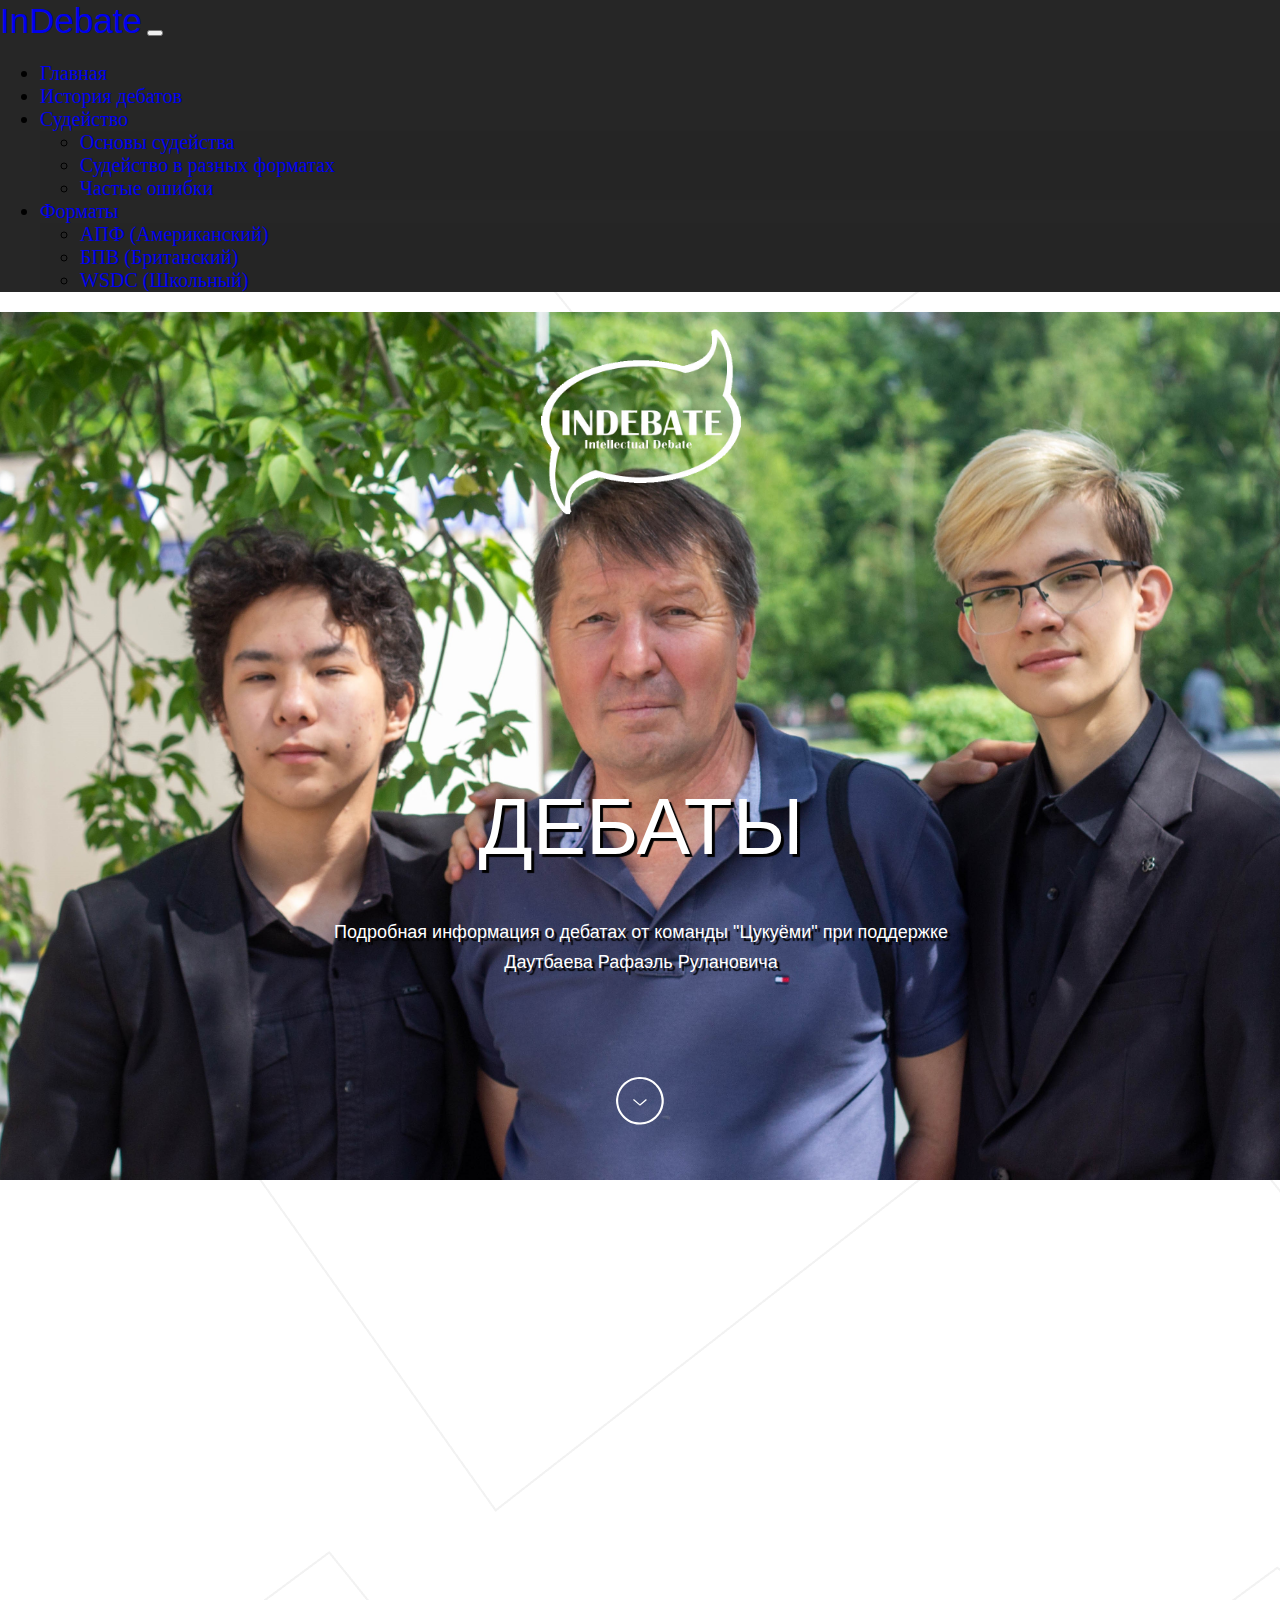
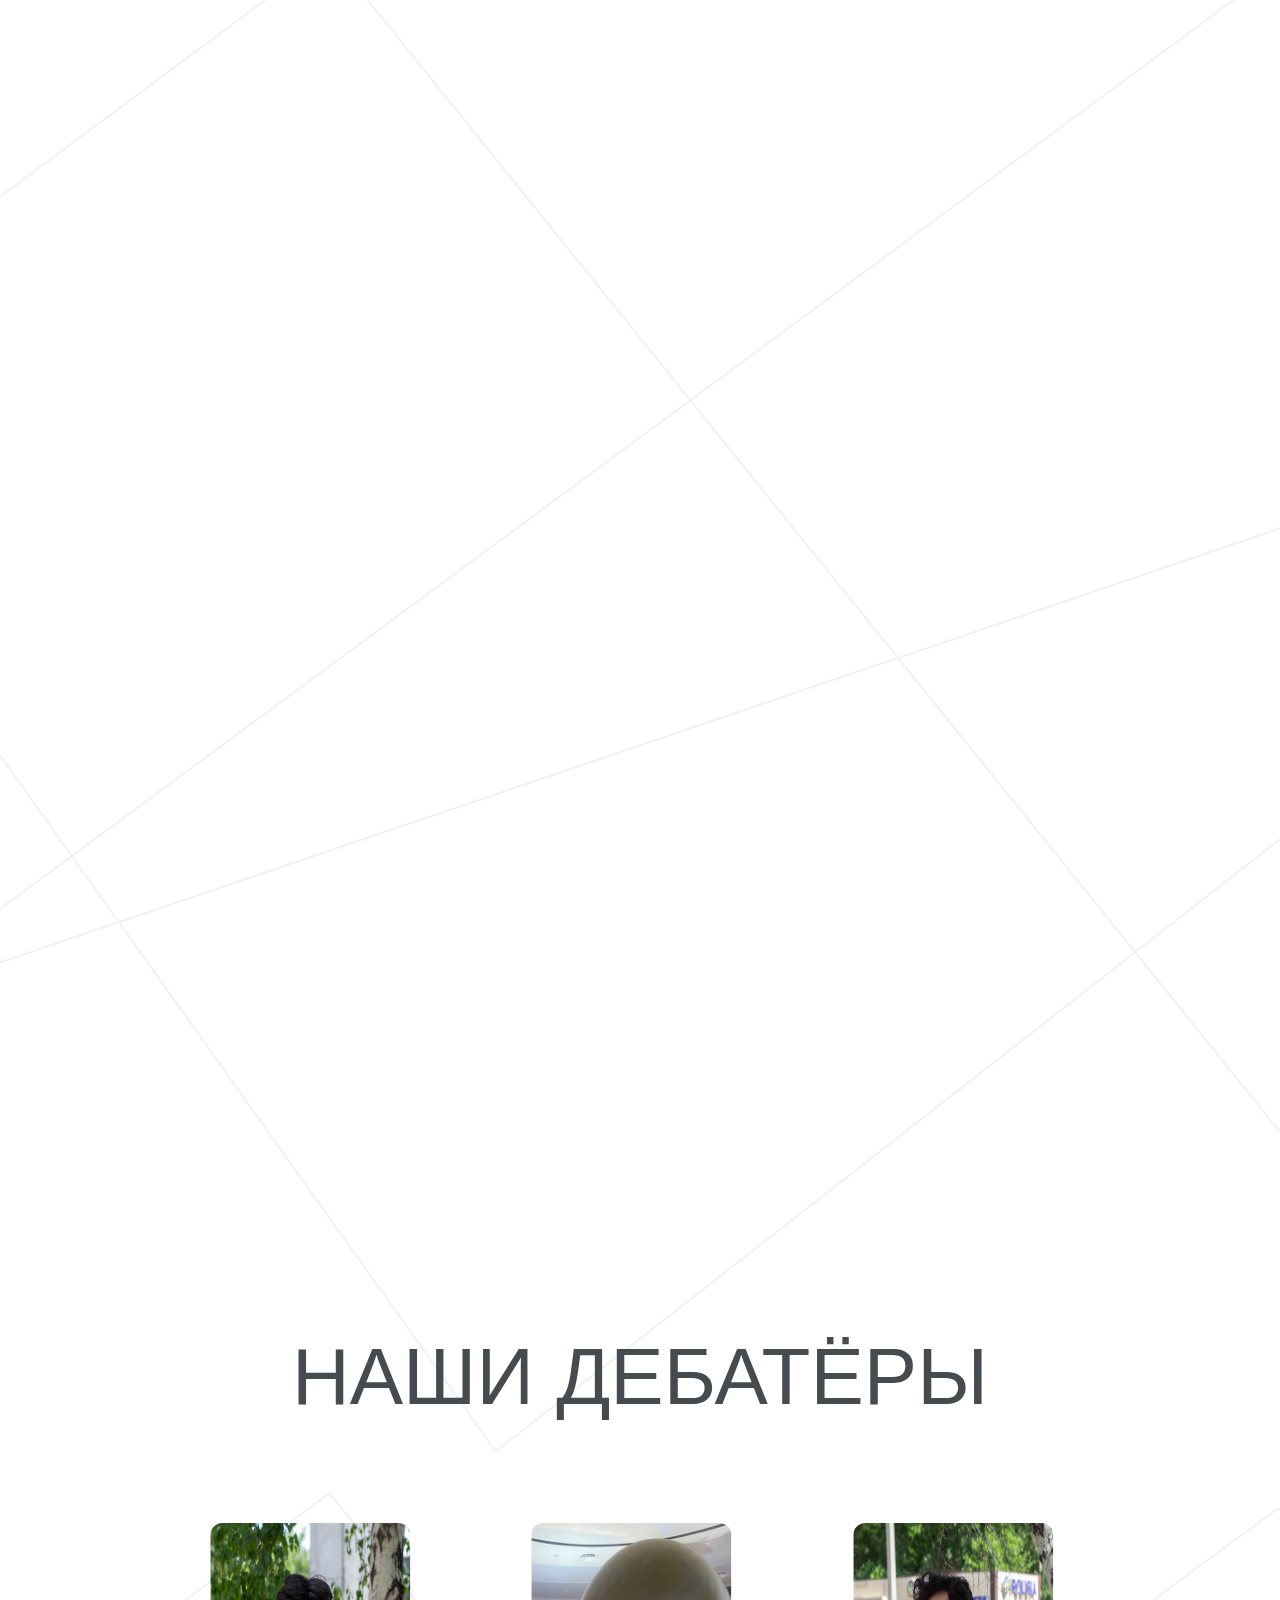
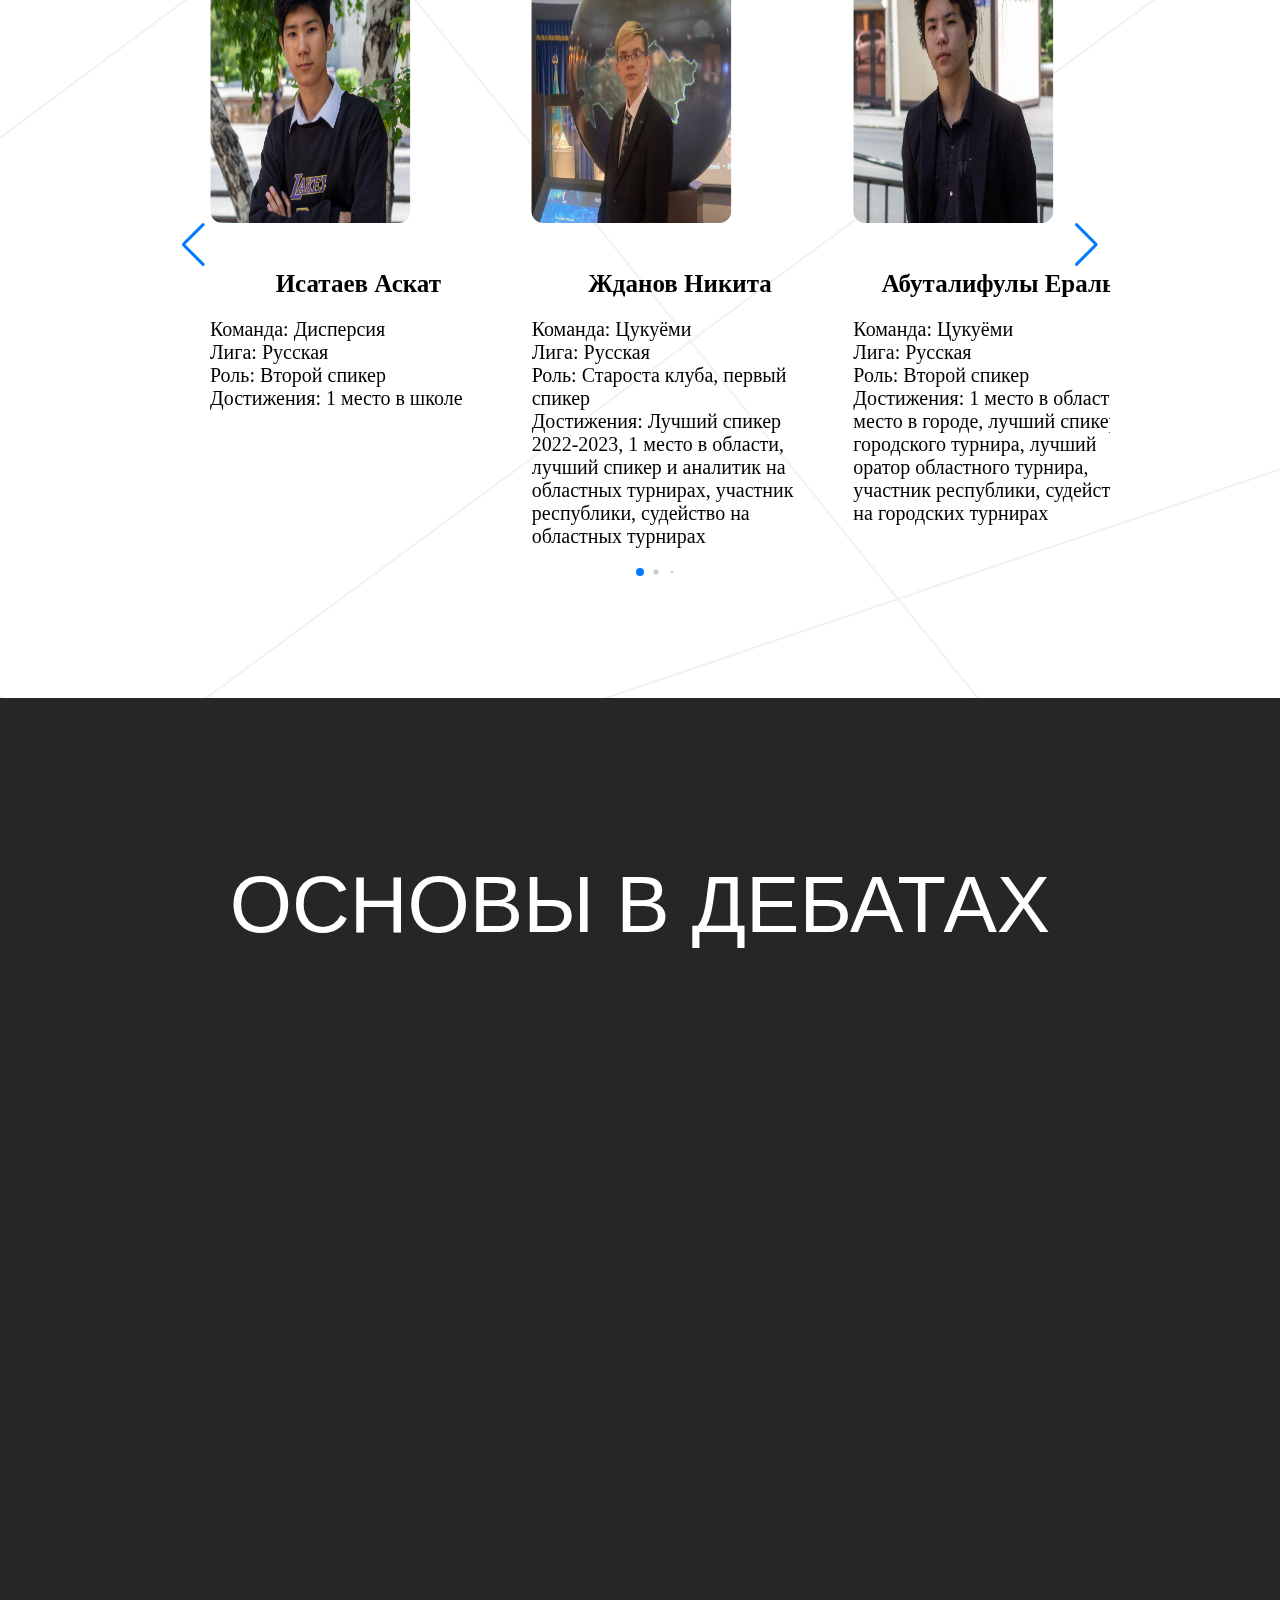
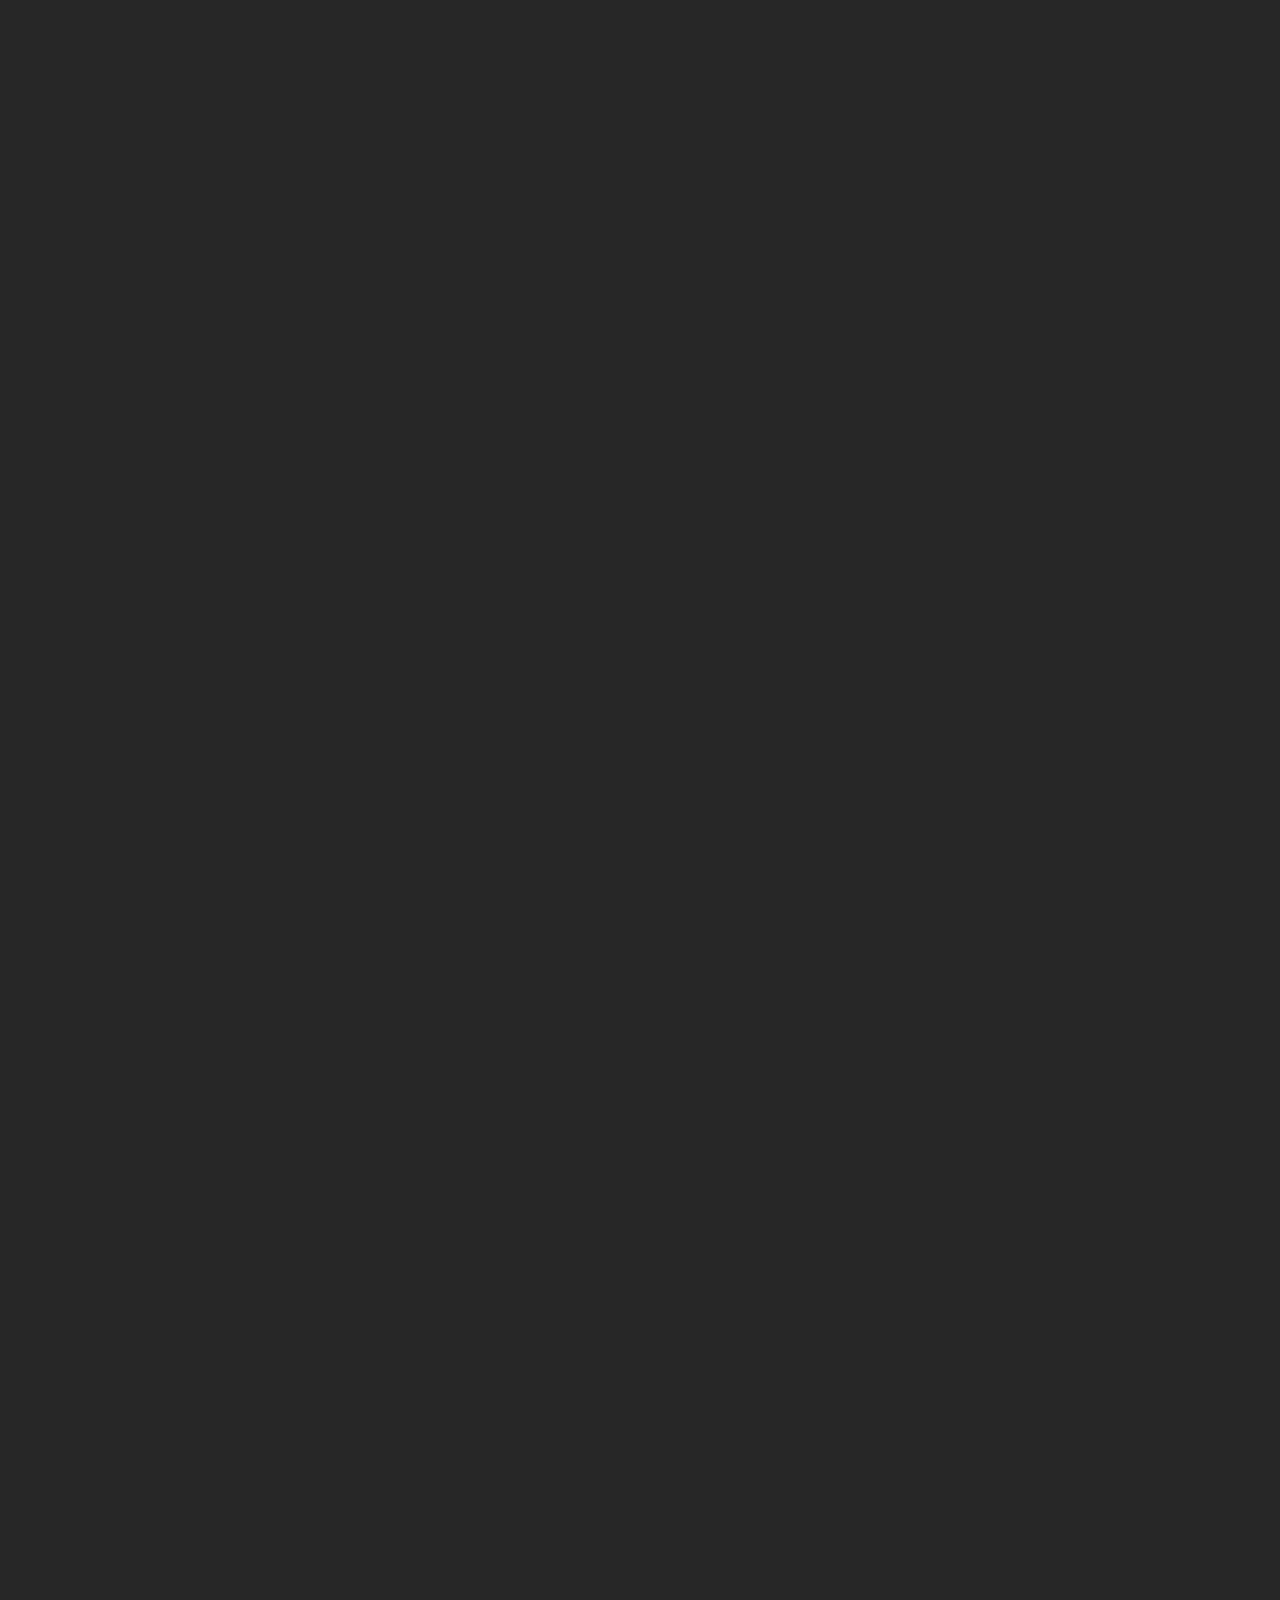
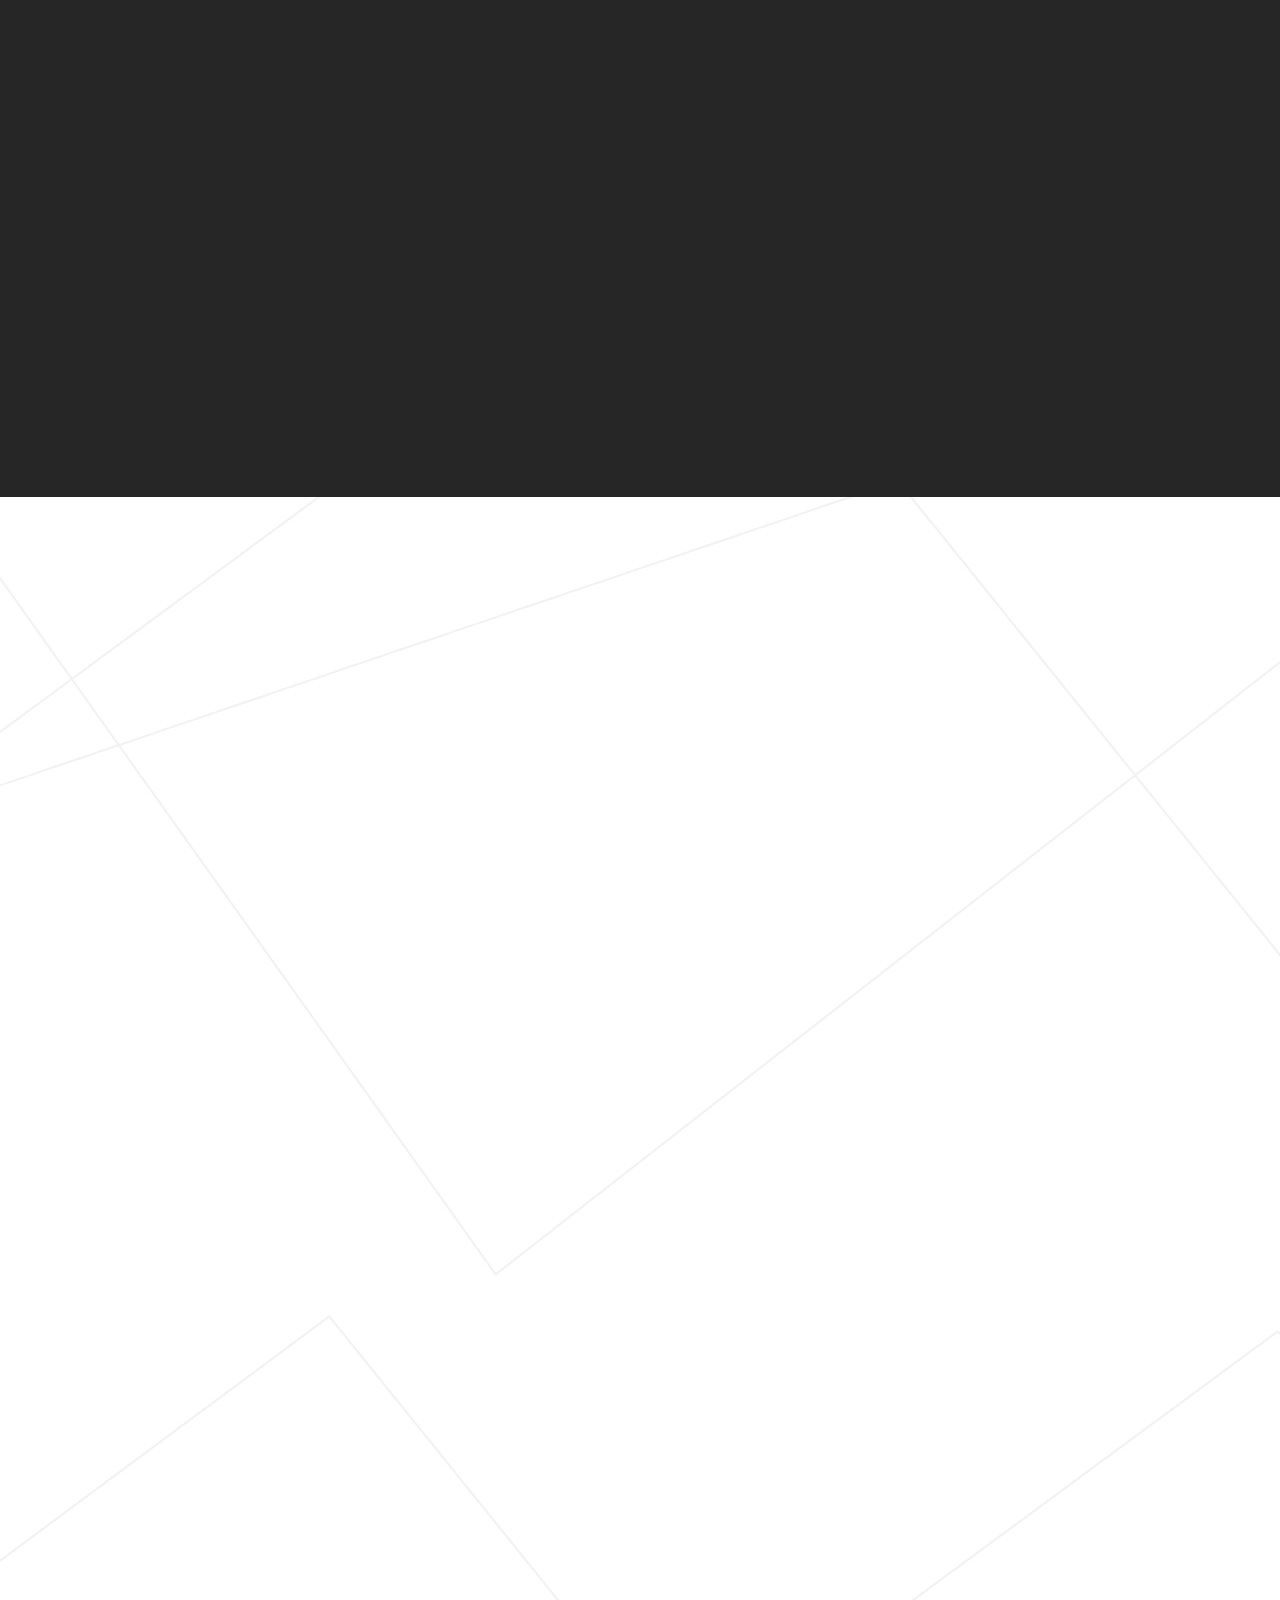
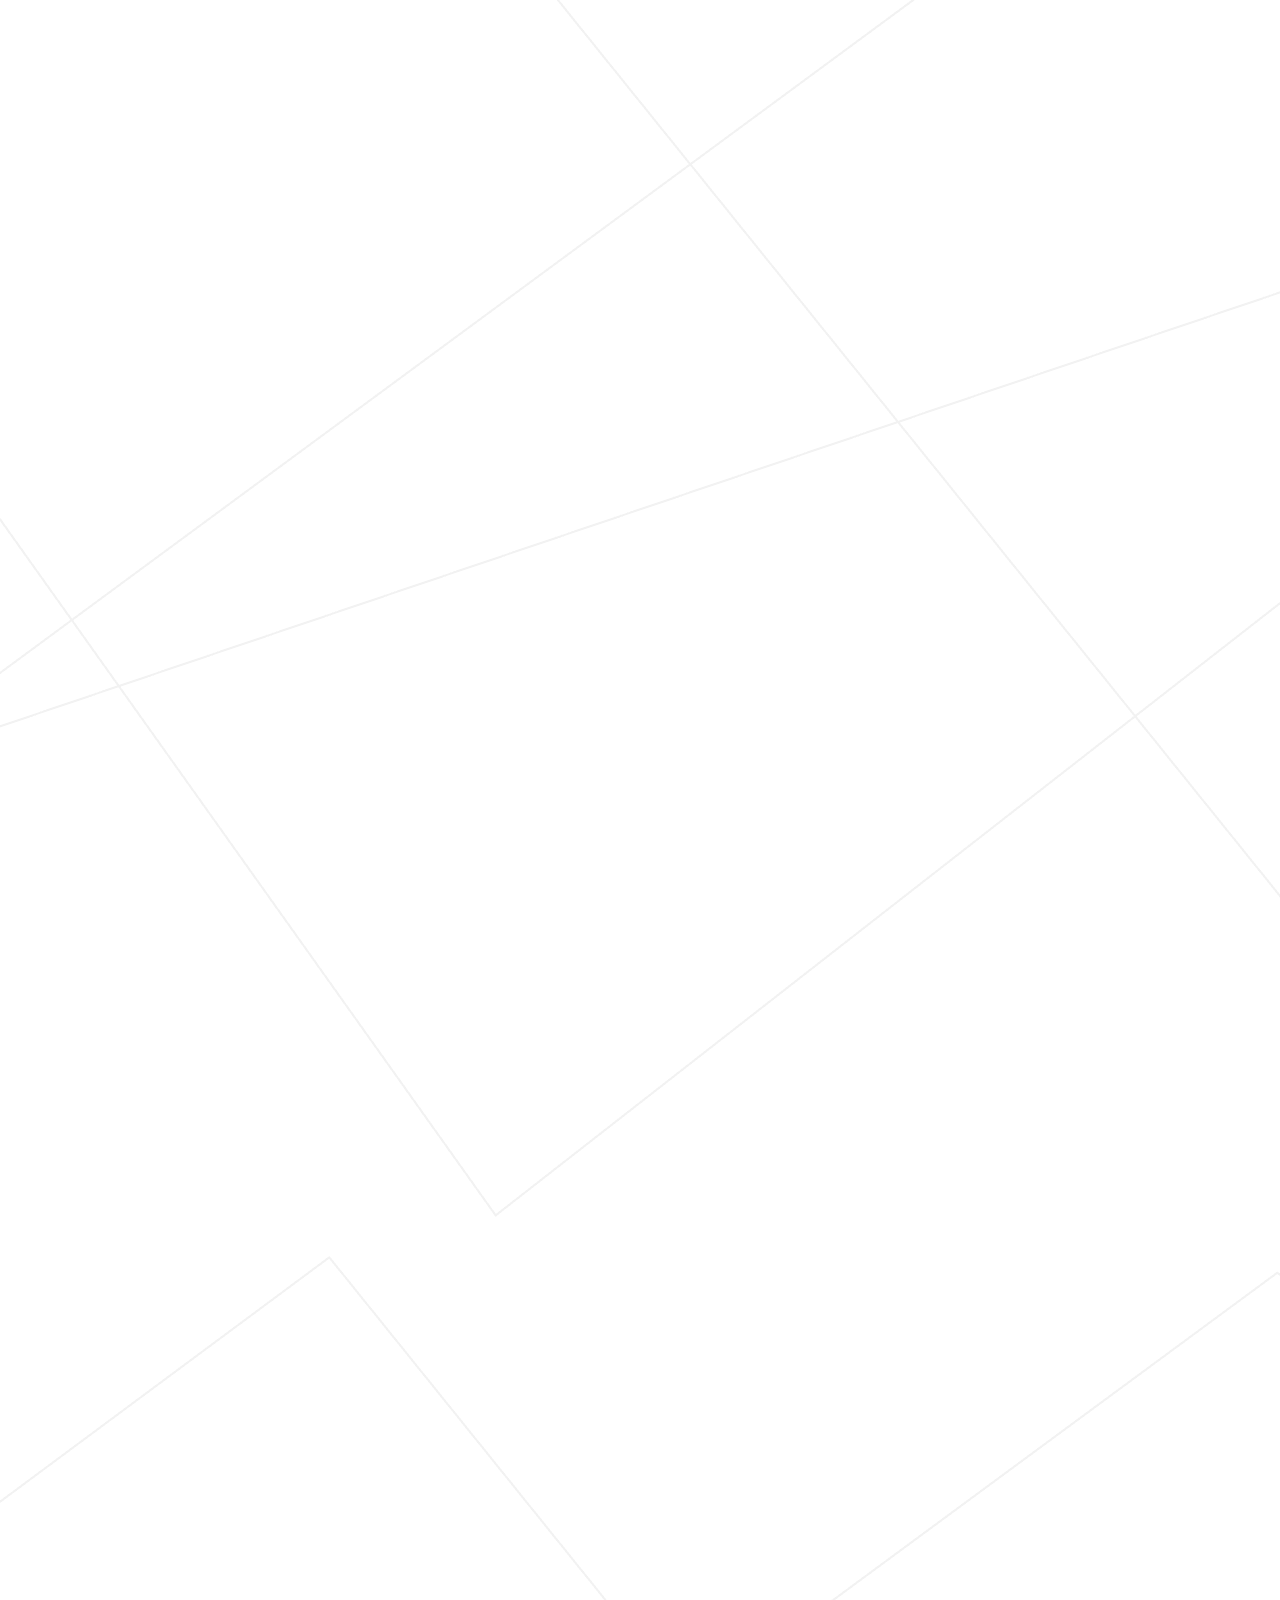
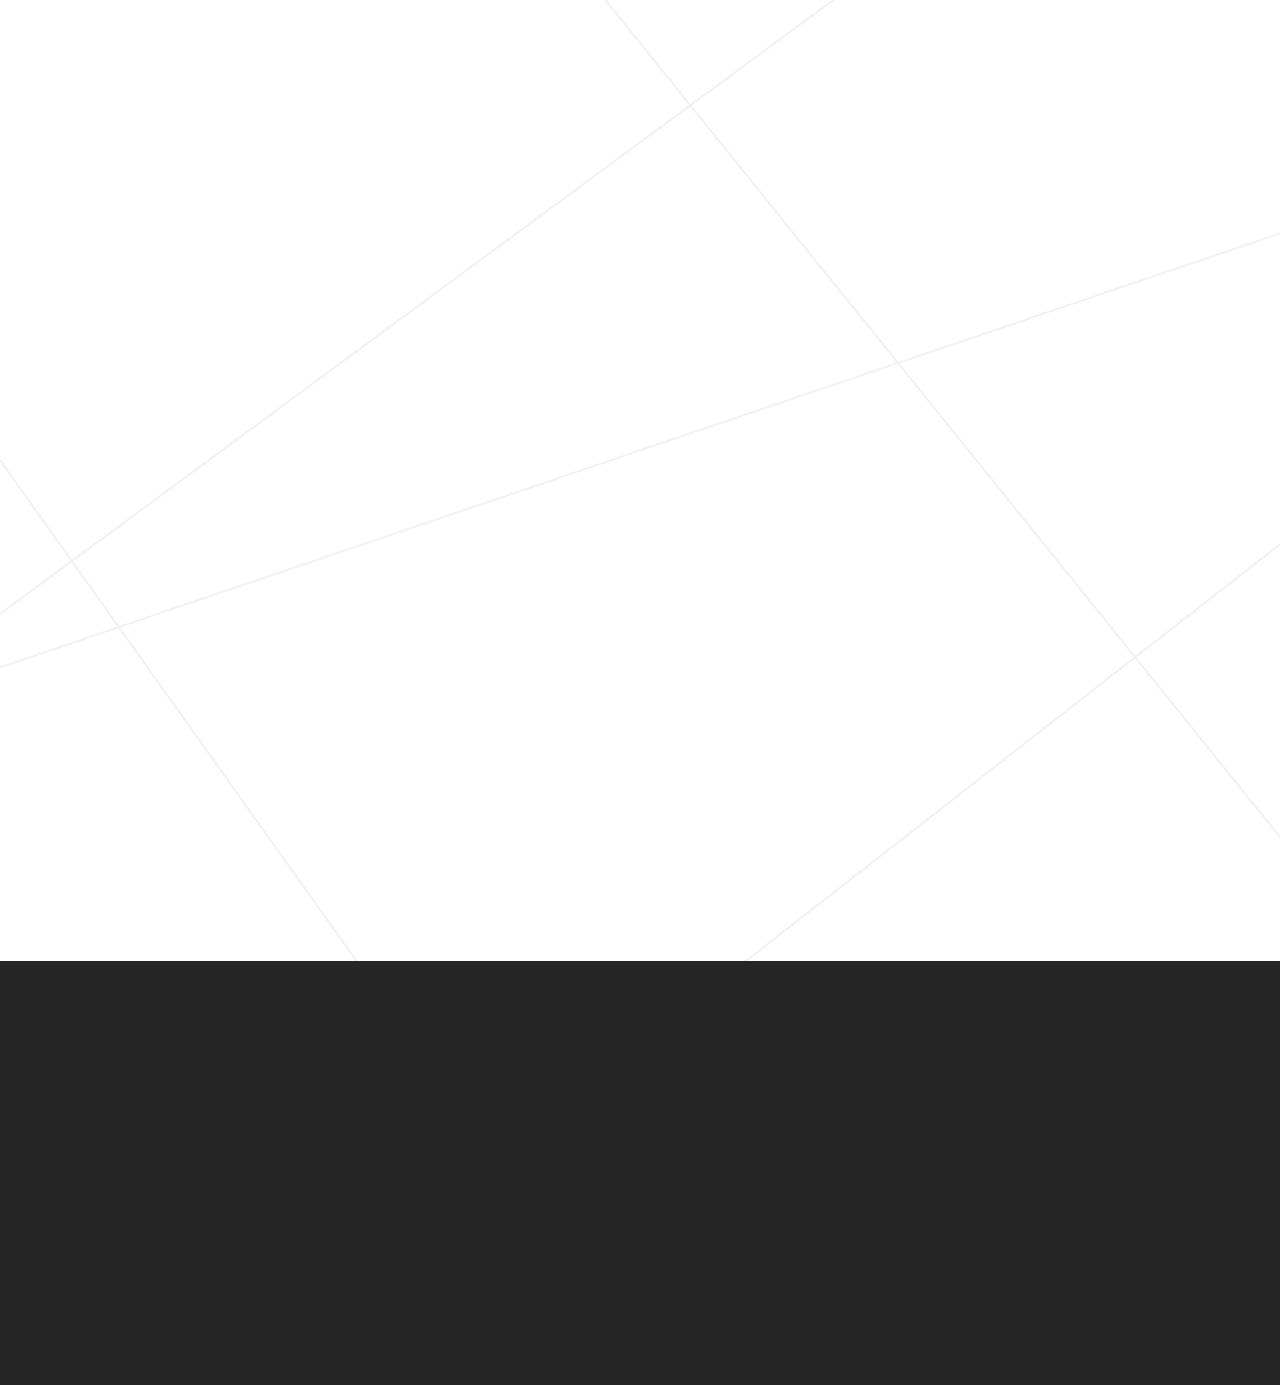
==== index.html @ e76a975e "27.05.23 (3)" ====
<!DOCTYPE HTML>
<html class="no-js">

<head>
  <meta charset="utf-8">
  <meta name="viewport"
    content="width=device-width, initial-scale=1.0, maximum-scale=1.0, user-scalable=no, minimal-ui">
  <title>InDebate</title>
  <link type="image/x-icon" href="/static/favicon/indebate-ico.ico" rel="shortcut icon">
  <link type="Image/x-icon" href="/static/favicon/indebate-ico.ico" rel="icon">
  <link href="https://cdn.jsdelivr.net/npm/bootstrap@5.2.3/dist/css/bootstrap.min.css" rel="stylesheet"
    integrity="sha384-rbsA2VBKQhggwzxH7pPCaAqO46MgnOM80zW1RWuH61DGLwZJEdK2Kadq2F9CUG65" crossorigin="anonymous">
  <link href="css/plugins.css" media="screen" rel="stylesheet" type="text/css" />
  <link href="/style.css" media="screen" rel="stylesheet" type="text/css" />
  <script src="/static/scripts/libs/modernizr-2.6.2.min.js"></script>
  <link rel="stylesheet" href="https://cdn.jsdelivr.net/npm/swiper@9/swiper-bundle.min.css" />


</head>

<body>
  <header>
    <nav class="navbar navbar-expand-lg navbar-dark">
      <div class="container-fluid">
        <a class="navbar-brand logo" href="/index.html">InDebate</a>
        <button class="navbar-toggler" type="button" color="white" data-bs-toggle="collapse"
          data-bs-target="#navbarNavDropdown" aria-controls="navbarNavDropdown" aria-expanded="false"
          aria-label="Toggle navigation">
          <span class="navbar-toggler-icon"></span>
        </button>
        <div class="collapse navbar-collapse" id="navbarNavDropdown">
          <ul class="navbar-nav">
            <li class="nav-item">
              <a class="nav-link active main-nav" aria-current="page" href="/index.html">Главная</a>
            </li>
            <li class="nav-item">
              <a class="nav-link" href="#">История дебатов</a>
            </li>
            <li class="nav-item dropdown">
              <a class="nav-link dropdown-toggle" href="#" role="button" data-bs-toggle="dropdown"
                aria-expanded="false">
                Судейство
              </a>
              <ul class="dropdown-menu dropdown-menu-dark">
                <li><a class="dropdown-item" href="/Judging/basics-of-judging.html">Основы судейства</a></li>
                <li><a class="dropdown-item" href="/Judging/judging-ib-diff-formats.html">Судейство в разных
                    форматах</a></li>
                <li><a class="dropdown-item" href="/Judging/common-mistakes.html">Частые ошибки</a></li>
              </ul>
            </li>
            <li class="nav-item dropdown">
              <a class="nav-link dropdown-toggle" href="#" role="button" data-bs-toggle="dropdown"
                aria-expanded="false">
                Форматы
              </a>
              <ul class="dropdown-menu dropdown-menu-dark">
                <li><a class="dropdown-item" href="/American-format/apf.html">АПФ (Американский)</a></li>
                <li><a class="dropdown-item" href="/British-format/bpf.html">БПВ (Британский)</a></li>
                <li><a class="dropdown-item" href="/School-format/wsdc.html">WSDC (Школьный)</a></li>
              </ul>
            </li>

          </ul>
        </div>
      </div>
    </nav>
  </header>
  <section id="page-container">
    <section id="page-hero">
      <div class="site-inner">
        <div class="indebate-text _animScroll">
          <header>
            <div class="brand-logo">
              <img src="static/images/indebate_no_bg-2.png" width="200" height="200">
            </div>
          </header>
          <div class="page-hero-text">
            <h1 class="heading h-01">Дебаты</h1>
            <p class="sub-header copy-02">Подробная информация о дебатах от команды "Цукуёми" при поддержке Даутбаева
              Рафаэль Рулановича</p>
          </div>

        </div>
        <a href="#gen-deb" class="scroll">
          <svg xmlns="http://www.w3.org/2000/svg" xmlns:xlink="http://www.w3.org/1999/xlink" version="1.1"
            id="arrow-down" x="0px" y="0px" viewBox="0 0 50 50" style="enable-background:new 0 0 50 50;"
            xml:space="preserve" class=" iconic-injected-svg inject-me">
            <path id="circle"
              d="M0.2,27.4c-0.2-1.9-0.3-3.4,0-5.3c0.1-0.4,0.2-0.8,0.2-1.1C2.2,9.1,12.3,0.2,24.3,0c8.2-0.1,14.9,3,20.1,9.4  c3,3.8,4.6,8.2,5.3,12.9c0.1,2.5,0.1,2.5,0,4.7c-0.1,0.5-0.2,0.8-0.2,1.3C47.7,40.2,37.9,49.1,26,49.5c-10,0.3-17.5-4-22.7-12.6  C1.5,34,0.7,30.7,0.2,27.4z M2.3,24.7c-0.2,11.6,9.2,22.7,22.6,22.7c13.2,0,22.6-10.7,22.6-22.6c0-12-9.4-22.7-22.6-22.7  C11.4,2.1,2.2,13.3,2.3,24.7z">
            </path>
            <path id="arrow" class="st0"
              d="M31.8,23.4c-0.2-0.3-0.6-0.3-0.9-0.1l-6,5l-6-5c-0.3-0.2-0.7-0.2-0.9,0.1c-0.2,0.3-0.2,0.7,0.1,0.9l6.5,5.4   c0.1,0.1,0.3,0.1,0.4,0.1c0.1,0,0.3,0,0.4-0.1l6.5-5.4C31.9,24,32,23.6,31.8,23.4z">
            </path>
          </svg>
        </a>
      </div>
    </section>


    <section id="page-about" class="section">
      <div class="site-inner">
        <div class="debate-is animTextScroll _animScroll">
          <h2 class="heading h-01 " style="margin-top:0;">Что такое дебаты?</h2>
          <div class="about-me-info">
            <div>
              <p class="copy-01 ">Дебаты – это структурированный формат дискуссии, в котором две или несколько сторон
                выражают свои
                аргументы
                и контраргументы по определенному вопросу или предложению. Цель дебатов – представить разные точки
                зрения
                и,
                возможно, убедить аудиторию в достоинствах одной из них. Дебаты могут быть формальными или неформальными
                и
                проводятся по разным правилам и с разными структурами, в зависимости от ситуации и организации. <br>
                <br>
                Обычно участники дебатов делятся на две команды: "за" и "против" предложения. Каждая сторона
                представляет
                свои аргументы, опровергает аргументы противоположной стороны и отвечает на вопросы. После обсуждения
                каждая
                сторона имеет возможность подвести итоги и представить заключительные доводы. В некоторых случаях, после
                дебатов аудитория или судьи голосуют за то, какая сторона представила более убедительные.
              </p>
            </div>
          </div>
        </div>


        <div class="debate-bef animTextScroll _animScroll">
          <h1 class="heading h-01">Что дают дебаты?</h1>
          <div class="columns bef-1">
            <aside>
              <h3 class="heading h-03">Развитие критического мышления</h3>
              <p class="copy-02">ебаты стимулируют участников критически анализировать и оценивать
                аргументы, а также разрабатывать свои собственные идеи и контраргументы.
              </p>
            </aside>
            <aside>
              <h3 class="heading h-03">Улучшение навыков коммуникации</h3>
              <p class="copy-02">Дебаты помогают участникам развивать навыки публичных выступлений,
                аргументации и убеждения, а также слушания и отзывчивости на аргументы других.
              </p>
            </aside>
            <aside>
              <h3 class="heading h-03">Развитие навыков работы в команде</h3>
              <p class="copy-02">В командных дебатах участники учатся сотрудничать и координировать свои
                усилия для достижения общей цели. </p>
            </aside>
          </div>
          <div class="columns bef-2">
            <aside>
              <h3 class="heading h-03">Образовательная ценность</h3>
              <p class="copy-02">Дебаты могут расширить знания участников о различных вопросах и темах,
                предоставляя возможность исследовать и обсудить разнообразные взгляды и мнения.
              </p>
            </aside>
            <aside>
              <h3 class="heading h-03">Стимулирование демократического диалога</h3>
              <p class="copy-02">Дебаты способствуют открытому и честному обсуждению различных
                идей и мнений, что может способствовать формированию более обоснованных и сбалансированных решений на
                уровне общества и государства. </p>
            </aside>
            <aside>
              <h3 class="heading h-03">Улучшение толерантности и уважения</h3>
              <p class="copy-02">Участие в дебатах может научить людей прислушиваться к мнениям других,
                даже если они не согласны с ними, и уважать право каждого на свою точку зрения. <br> <br>
              </p>
            </aside>
          </div>
        </div>
        <div class="our-debaters">
          <h2 class="heading h-01">Наши дебатёры</h2>
          <div class="card-deb-cont swiper mySwiper">
            <div class="card-deb-content swiper-wrapper">
              <div class="card-deb swiper-slide" style="width: 200px;">
                <div class="debater">
                  <img src="/static/images/debaters/Zhdanov-Nikita.jpg" class="card-img-top" width="200px"
                    height="300px" alt="...">
                  <div class="card-body">
                    <h5 class="card-title nikita">Жданов Никита</h5>
                    <p class="card-text">Команда: Цукуёми <br>
                      Лига: Русская<br>
                      Роль: Староста клуба, первый спикер<br>
                      Достижения: Лучший спикер 2022-2023, 1 место в области, лучший спикер и аналитик на областных
                      турнирах, участник республики, судейство на областных турнирах</p>
                  </div>
                </div>
              </div>
              <div class="card-deb swiper-slide" style="width: 200px;">
                <div class="debater">
                  <img src="/static/images/debaters/abutalifuly-eraly.jpg" class="card-img-top" width="200px"
                    height="300px" alt="...">
                  <div class="card-body">
                    <h5 class="card-title eraly">Абуталифулы Ералы</h5>
                    <p class="card-text">Команда: Цукуёми <br>
                      Лига: Русская<br>
                      Роль: Второй спикер<br>
                      Достижения: 1 место в области, 1 место в городе, лучший спикер городского турнира, лучший оратор
                      областного турнира, участник республики, судейство на городских турнирах</p>
                  </div>
                </div>
              </div>
              <div class="card-deb swiper-slide" style="width: 200px;">
                <div class="debater">
                  <img src="/static/images/debaters/torebekova-alua.jpg" class="card-img-top" width="200px"
                    height="300px" alt="...">
                  <div class="card-body">
                    <h5 class="card-title alua">Торебекова Алуа</h5>
                    <p class="card-text">Команда: Либерти <br>
                      Лига: Русская<br>
                      Роль: Первый спикер<br>
                      Достижения: 3 место в области, 2 место в городе, судья школьных турниров</p>
                  </div>
                </div>
              </div>
              <div class="card-deb swiper-slide" style="width: 200px;">
                <div class="debater">
                  <img src="/static/images/debaters/nurtazina-azhar.jpg" class="card-img-top" width="200px"
                    height="300px" alt="...">
                  <div class="card-body">
                    <h5 class="card-title azhar">Нуртазина Ажар</h5>
                    <p class="card-text">Команда: Либерти <br>
                      Лига: Русская<br>
                      Роль: Второй спикер<br>
                      Достижения: 3 место в области, 2 место в городе, судья школьных турниров</p>
                  </div>
                </div>
              </div>

              <div class="card-deb swiper-slide" style="width: 200px;">
                <div class="debater">
                  <img src="/static/images/debaters/Zhdanov-Nikita.jpg" class="card-img-top" width="200px"
                    height="300px" alt="...">
                  <div class="card-body">
                    <h5 class="card-title aizere">Даулет Айзере</h5>
                    <p class="card-text">Команда: Дисперсия <br>
                      Лига: Русская<br>
                      Роль: Первый спикер<br>
                      Достижения: 1 место в школе</p>
                  </div>
                </div>
              </div>
              <div class="card-deb swiper-slide" style="width: 200px;">
                <div class="debater">
                  <img src="/static/images/debaters/isataev-askat.jpg" class="card-img-top" width="200px" height="300px"
                    alt="...">
                  <div class="card-body">
                    <h5 class="card-title askat">Исатаев Аскат</h5>
                    <p class="card-text">Команда: Дисперсия <br>
                      Лига: Русская<br>
                      Роль: Второй спикер<br>
                      Достижения: 1 место в школе</p>
                  </div>
                </div>
              </div>
            </div>
            <div class="swiper-button-next"></div>
            <div class="swiper-button-prev"></div>
            <div class="swiper-pagination"></div>
          </div>
        </div>

      </div>

    </section>

    <section id="gen-deb" class="section">
      <div class="my-gen-deb-container">
        <div class="site-inner">
          <h1 class="heading h-01 gen-deb-zag mb-4">Основы в дебатах</h1>
        </div>

        <section id="gen-deb-grid" class="site-inner-2 animTextScroll _animScroll">

          <div class="row">
            <div class="col gen-deb-item">
              <a href="/General-info/case.html">
                <figure class="image-container"><img src="/static/images/gendeb/case.png" /></figure>
                <h2 class="heading h-02">Конструктивная речь (кейс) </h2>
                <p class="copy-03">Основы</p>
              </a>
            </div>
            <div class="col gen-deb-item">
              <a href="/General-info/resolution.html">
                <figure class="image-container"><img src="/static/images/gendeb/resolution.png" /></figure>
                <h2 class="heading h-02">Резолюция</h2>
                <p class="copy-03">Основы</p>
              </a>
            </div>
            <div class="col gen-deb-item">
              <a href="/General-info/narring-and-definitions.html">
                <figure class="image-container"><img src="/static/images/gendeb/definitions.png" /></figure>
                <h2 class="heading h-02">Сужение и дефиниции</h2>
                <p class="copy-03">Основы</p>
              </a>
            </div>
          </div>
          <div class="row">
            <div class="col gen-deb-item">
              <a href="/General-info/agrumantation.html">
                <figure class="image-container"><img src="/static/images/gendeb/Argumentation.png" /></figure>
                <h2 class="heading h-02">Аргументация</h2>
                <p class="copy-03">Основы</p>
              </a>
            </div>
            <div class="col gen-deb-item">
              <a href="/General-info/rebattle.html">
                <figure class="image-container"><img src="/static/images/gendeb/rabattle.png" /></figure>
                <h2 class="heading h-02">Ребатл</h2>
                <p class="copy-03">Основы</p>
              </a>
            </div>
            <div class="col gen-deb-item">
              <a href="/General-info/questions.html">
                <figure class="image-container"><img src="/static/images/gendeb/questions.png" /></figure>
                <h2 class="heading h-02">Вопросы</h2>
                <p class="copy-03">Основы</p>
              </a>
            </div>
          </div>

        </section>
      </div>
      </div>

    </section>
    <section id="deb-formats" class="section animTextScroll _animScroll">
      <div class="site-inner">
        <h1 class="heading">Форматы дебатов</h1>
        <div class="tutor">
          <div id="carouselExampleCaptions" class="carousel carousel-dark slide" data-bs-ride="carousel">
            <div class="carousel-indicators">
              <button type="button" data-bs-target="#carouselExampleCaptions" data-bs-slide-to="0" class="active"
                aria-current="true" aria-label="Slide 1"></button>
              <button type="button" data-bs-target="#carouselExampleCaptions" data-bs-slide-to="1"
                aria-label="Slide 2"></button>
              <button type="button" data-bs-target="#carouselExampleCaptions" data-bs-slide-to="2"
                aria-label="Slide 3"></button>
            </div>
            <div class="carousel-inner">
              <div class="carousel-item active">
                <a href="/American-format/apf.html"><img src="/static/images/formats/apf.png" class="d-block w-100"
                    alt="..."></a>
              </div>
              <div class="carousel-item">
                <a href="#"><img src="/static/images/formats/bpf.png" class="d-block w-100" alt="..."></a>
              </div>

              <div class="carousel-item">
                <a href="#"><img src="/static/images/formats/wsdc.png" class="d-block w-100" alt="..."></a>
              </div>
            </div>
            <button class="carousel-control-prev" type="button" data-bs-target="#carouselExampleCaptions"
              data-bs-slide="prev">
              <span class="carousel-control-prev-icon" aria-hidden="true"></span>
              <span class="visually-hidden">Предыдущий</span>
            </button>
            <button class="carousel-control-next" type="button" data-bs-target="#carouselExampleCaptions"
              data-bs-slide="next">
              <span class="carousel-control-next-icon" aria-hidden="true"></span>
              <span class="visually-hidden">Следующий</span>
            </button>
          </div>
        </div>
      </div>
    </section>

    <footer>
      <section class="page-footer animTextScroll _animScroll">
        <div class="container-fuild">
          <div class="row">
            <div class="col-lg-4 col-md-12 p-5 footer-text text-center">

            </div>
            <div class="col-lg-4 col-md-12 p-5 footer-text text-center">
              <p class="copy-02"><a class="foot-text" href="#" target="_blank">Дебатный клуб гимназии №6</a></p>
              <p class="copy-02"><a class="foot-text" data-bs-toggle="collapse" href="#collapseExample" role="button"
                  aria-expanded="false" aria-controls="collapseExample">Разработчик сайта</a></p>
              <div class="collapse" id="collapseExample"">
                <div class=" card card-body">
                <p class="developer">Жданов Никита</p>
                <p class="copy-02"><a class="foot-text" href="https://vk.com/kyoku_py" target="_blank">Вконтакте</a>, <a
                    class="foot-text" href="https://t.me/stylekyoku" target="_blank">Telegram</a></p>
              </div>

            </div>
            <div class="col-lg-4 col-md-12 p-5 footer-text text-center">
            </div>
          </div>
        </div>
        <p class="copy-02 foot-tsuk">Наследие Цукуеми</p>
      </section>
    </footer>

  </section>


  <script src="/static/scripts/libs/jquery-1.10.2.min.js"></script>

  <script src="/static/scripts/plugins.js"></script>
  <script src="/static/scripts/application.js"></script>
  <script src="https://cdn.jsdelivr.net/npm/bootstrap@5.2.3/dist/js/bootstrap.bundle.min.js"
    integrity="sha384-kenU1KFdBIe4zVF0s0G1M5b4hcpxyD9F7jL+jjXkk+Q2h455rYXK/7HAuoJl+0I4"
    crossorigin="anonymous"></script>
  <script src="/static/scripts/animScroll.js"></script>
  <script src="https://cdn.jsdelivr.net/npm/swiper@9/swiper-bundle.min.js"></script>

  <!-- Initialize Swiper -->
  <script>
    var swiper = new Swiper(".mySwiper", {
      slidesPerView: 3,
      slidersPerGroup: 3,
      centeredSlides: true,
      spaceBetween: 25,
      grabCursor: true,
      loop: true,
      pagination: {
        el: ".swiper-pagination",
        clickable: true,
        dynamicBullets: true,
      },
      navigation: {
        nextEl: ".swiper-button-next",
        prevEl: ".swiper-button-prev",
      },
      breakpoints: {
        0: {
          slidesPerView: 1,
          centeredSlides: true,
          spaceBetween: 5,
        },
        768: {
          slidesPerView: 2,
          centeredSlides: true,
          spaceBetween: 5,
        },
        968: {
          slidesPerView: 3,
          centeredSlides: true,
        },
      }
    });
  </script>
</body>

</html>
---- style.css ----
@charset "UTF-8";

html {
  scroll-behavior: smooth;
}

.navbar {
  background: rgb(38, 38, 38);
  font-size: 20px;
}

.navbar-brand {
  font-size: 35px;
}

.dropdown-menu {
  background-color: rgb(37, 37, 37);
}

.logo {
  text-rendering: optimizeLegibility;
  font-family: segoeui, Arial, sans-serif;
  font-size: 35px;
  line-height: 42px;
}

body {
  background: url(/static/images/bg-tile.png);
  margin: 0;
  font-size: 20px;
}

img.inject-me {
  display: none;
}

a {
  text-decoration: none;
  text-rendering: optimizeLegibility;
  transition: all 0.3s ease;
}

.site-inner {
  width: 1000px;
  position: relative;
  width: 58.75em;
  margin-left: auto;
  margin-right: auto;
}

.my-gen-deb-container {
  display: flex;
  flex-direction: column;
  align-items: center;
}

.bef-2 {
  margin-top: 4em;
}

@font-face {
  font-family: segoeui;
  font-weight: normal;
  font-style: normal;
  src: url("fonts/segoeui.eot");
  src: url("fonts/segoeui.eot?#iefix") format("embedded-opentype"), url("fonts/segoeui.woff") format("woff"), url("fonts/segoeui.ttf") format("truetype"), url("fonts/segoeui.svg#segoeui") format("svg");
}

@font-face {
  font-family: segoeuib;
  font-weight: normal;
  font-style: normal;
  src: url("fonts/segoeuib.eot");
  src: url("fonts/segoeuib.eot?#iefix") format("embedded-opentype"), url("fonts/segoeuib.woff") format("woff"), url("fonts/segoeuib.ttf") format("truetype"), url("fonts/segoeuib.svg#segoeuib") format("svg");
}

.heading {
  color: #464b4f;
  text-rendering: optimizeLegibility;
}

.heading.h-01 {
  font-family: segoeuib, Arial, sans-serif;
  font-size: 80px;
  font-weight: normal;
  line-height: 1;
  text-transform: uppercase;
}

.heading.h-02 {
  font-family: segoeui, Arial, sans-serif;
  font-size: 19px;
  font-weight: normal;
  line-height: 1;
}

.heading.h-03 {
  font-family: segoeuib, Arial, sans-serif;
  font-size: 18px;
  font-weight: normal;
  line-height: 1;
}

.copy-01 {
  text-rendering: optimizeLegibility;
  font-family: segoeui, Arial, sans-serif;
  font-size: 25px;
  color: #464b4f;
  line-height: 42px;
}

.copy-02 {
  text-rendering: optimizeLegibility;
  font-family: segoeui, Arial, sans-serif;
  font-size: 18px;
  color: #888a8b;
  line-height: 30px;
}

.copy-03,
#gen-deb .filter-link .form-result {
  text-rendering: optimizeLegibility;
  font-family: segoeui, Arial, sans-serif;
  font-size: 14px;
  line-height: 1;
}

.button {
  display: inline-block;
  padding: 23px 63px;
  transition: all 0.3s ease-in-out;
}

.button.main {
  background: #7b77c9;
  border: 1px solid #7b77c9;
  color: white;
  font-family: segoeui, Arial, sans-serif;
  font-size: 14px;
}

.button.white {
  background: white;
  color: #888a8b;
  font-family: segoeui, Arial, sans-serif;
  font-size: 14px;
}

.button.rounded {
  border-radius: 3px;
}

.button:hover {
  opacity: 0.7;
  -ms-filter: "progid:DXImageTransform.Microsoft.Alpha(Opacity=” $value * 100 “)";
  filter: alpha(opacity=70);
  zoom: 1;
}

.section {
  padding: 114px 0;
}

.section .h-01 {
  text-align: center;
}

.indebate-text {
  opacity: 0;
  transition: all 2s ease 0s;
}

.indebate-text._active {
  transform: translate(1px, 0px);
  opacity: 1;
}
.page-hero-text {
  margin-top: 8em;
  text-shadow: 3px 3px 1px black;
}

#page-hero {
  text-align: center;
  background-image: url("/static/images/main03.jpg");
  background-position: center;
  background-size: cover;
}

#page-hero .brand-logo {
  padding: 10px 0 100px 0;
  margin-bottom: 3em;
}

#page-hero .brand-logo #brand-logo {
  height: 135px;
  width: 135px;
}

#page-hero .brand-logo #brand-logo * {
  position: relative;
  fill: white;
  transform-origin: center top;
  transition: all 0.4s ease;
}

#page-hero .brand-logo #brand-logo #circle-alt {
  opacity: 0;
}

#page-hero .brand-logo #brand-logo:hover #circle {
  fill: #2e3134;
}

#page-hero .brand-logo #brand-logo:hover #circle-alt {
  opacity: 1;
  fill: #464b4f;
  transform: scale(0.75) translateY(9px);
}

#page-hero .brand-logo #brand-logo:hover #icon {
  transform: scale(0.75) translateY(3px);
}

#page-hero .h-01 {
  color: white;
  margin-bottom: 50px;
}

#page-hero .copy-02 {
  color: white;
  margin-bottom: 100px;
  padding: 0 240px;
}

#page-hero #arrow-down {
  margin-bottom: 50px;
  height: 48px;
  width: 48px;
  animation: bounce 3s infinite ease alternate;
}

#page-hero #arrow-down * {
  fill: white;
}

#page-hero #arrow-down #arrow {
  transition: all 0.4s ease;
  transform-origin: center top;
}

#page-hero #arrow-down:hover #arrow {
  transform: scale(1.5);
}

@keyframes scaleAway {
  from {
    transform: scale(1);
  }

  to {
    transform: scale(50);
  }
}

@keyframes bounce {
  from {
    transform: translateY(10px);
  }

  to {
    transform: translateY(0);
  }
}

.animTextScroll {
  transform: translate(0px, 10%);
  opacity: 0;
  transition: all 0.8s ease 0s;
}

.animTextScroll._active {
  transform: translate(0px, 0px);
  opacity: 1;
}

#page-about .copy-01 {
  text-align: left;
  margin-bottom: 42px;
  padding: 0 20px;
}

#page-about .h-01 {
  margin: 104px 0 90px 0;
}

#page-about .h-03 {
  margin-bottom: 18px;
}

#page-about .columns {
  display: box;
  display: flex;
  box-align: stretch;
  align-items: stretch;
  box-orient: horizontal;
  flex-direction: row;
  box-pack: start;
  justify-content: flex-start;
}

#page-about aside {
  box-flex: 1;
  flex: 1;
  width: 285px;
  float: left;
  margin-right: 20px;
}

.card-deb-cont {
  display: flex;
  justify-content: center;
  width: 80%;
}

.card-deb-cont .card-deb-content {
  display: flex;
  padding: 1rem 2.5rem;
}

.card-deb {
  border: none;
  position: relative;
}

.card-deb img {
  border-radius: 12px;
}


.card-title {
  margin-bottom: 5px;
  font-size: 25px;
  text-align: center;
}

#page-about aside:last-child {
  margin: 0;
}


.gen-deb-zag {
  margin-bottom: 3em;
}

#gen-deb {
  position: relative;
  text-align: center;
  background: rgb(38, 38, 38);
}

#gen-deb .h-01 {
  color: white;
  margin-bottom: 50px;
}

#gen-deb .h-02 {
  color: white;
  margin: 30px 0 15px 0;
}

#gen-deb .copy-03,
#gen-deb .filter-link,
#gen-deb #page-signup .form-result,
#page-signup #gen-deb .form-result {
  color: #818baa;
}




#gen-deb .mobile-filter-select {
  display: none;
}

#gen-deb .gen-deb-filter {
  margin-bottom: 60px;
}

#gen-deb .filter-link {
  color: white;
  margin: 0 29px;
}

#gen-deb .filter-link:hover {
  color: #818baa;
}

#gen-deb .filter-link.active {
  border-bottom: 2px solid #7b77c9;
  padding-bottom: 3px;
}

#gen-deb .gen-deb-item {
  margin-bottom: 50px;
  margin-right: 15px;
  cursor: pointer;
}

#gen-deb .gen-deb-item:nth-child(3n) {
  margin-right: 0;
}

#gen-deb .gen-deb-item figure {
  height: 300px;
  width: 300px;
  overflow: hidden;
}

#gen-deb .gen-deb-item figure img {
  transition: all 1s ease;
  display: block;
  height: 100%;
  width: 100%;
}

#gen-deb .gen-deb-item:hover img {
  transform: scale(1.2) translateX(5px) rotate(5deg);
}

#gen-deb .button {
  margin-top: 40px;
}

#gen-deb #gen-deb-detail {
  display: none;
  background: #23232e;
  text-align: left;
  position: absolute;
  top: 0;
  right: 0;
  bottom: 0;
  left: 0;
  height: 100%;
  width: 100%;
}

#gen-deb #gen-deb-detail .close-icon {
  cursor: pointer;
  display: block;
  font-family: Arial, "Helvetica Neue", Helvetica, sans-serif;
  font-size: 40px;
  text-rendering: optimizeLegibility;
  height: 40px;
  width: 40px;
  position: absolute;
  top: 0;
  right: 0;
  color: white;
}

#gen-deb #gen-deb-detail .inner {
  padding: 70px 0;
}


#deb-formats {
  text-align: center;
}

#deb-formats .copy-02 {
  color: #888a8b;
  margin-top: 46px;
  padding: 0 250px;
}

.tutor {
  margin-left: auto;
  margin-right: auto;
  margin-top: 3em;
  width: 70%;
}

.tutor>h2 {
  text-align: center;
  margin-bottom: 1em;
}

.foot-text {
  text-decoration: none;
  color: white;
}

.foot-text:hover {
  color: rgb(178, 178, 178);
}

footer {
  position: relative;
  padding-top: 4em;
  text-align: center;
  padding-bottom: 90px;
  background: rgb(38, 38, 38);
}

footer .copy-02 {
  margin-bottom: 17px;
}

.card {
  background: rgb(40, 40, 40);
}
.developer {
  color: white;
  font-family: segoeui, Arial, sans-serif;
}


@media (max-width: 968px) {

  .navbar {
    position: fixed;
    width: 100%;
    z-index: 10;
  }

  #page-container {
    overflow: hidden;
  }

  .section {
    padding: 50px 0;
  }

  .site-inner {
    width: 100%;
  }

  .h-01 {
    font-size: 36px !important;
  }

  #page-hero .brand-logo {
    margin-top: 3.5em;
    margin-bottom: 5em;
    padding: 20px 0 20px 0;
  }

  #page-hero .h-01 {
    margin-bottom: 20px;
  }

  #page-hero .copy-02 {
    padding: 0 40px;
    margin-bottom: 30px;
  }

  #page-about .h-01 {
    margin: 40px 0 40px 0;
  }

  #page-about .h-03 {
    margin-bottom: 10px;
  }

  #page-about .copy-01 {
    font-size: 18px;
    line-height: 24px;
  }

  #page-about .copy-02 {
    line-height: 24px;
  }

  #page-about .columns {
    display: block;
  }

  #page-about aside {
    float: none;
    width: 100%;
    padding: 0 20px;
    margin: 0 0 30px 0;
    text-align: center;
    box-sizing: border-box;
  }
  .debater {
    width: 75%;
  }
  .card-deb img {
    height: 73%;
  }

  .gen-deb-zag {
    margin-bottom: em;
  }

  #gen-deb .h-01 {
    margin-bottom: 2px;
  }

  #gen-deb .mobile-filter-select {
    position: relative;
    display: block;
    margin: 30px 0;
    font-family: segoeuib, Arial, sans-serif;
    font-size: 14px;
    color: white;
    text-align: center;
  }

  .gen-deb-item {
    display: flex;
    justify-content: center;
  }
  .tutor {
    margin-top: 1em;
  }

  #deb-formats .copy-02 {
    padding: 0 20px;
  }

  #page-footer .copy-02 {
    margin-bottom: 10px;
    font-size: 12px;
    line-height: 12px;
  }
}

.fa-heart {
  color: red;
}

.about-me-info {
  display: flex;
}

.about-me-info img {
  width: 300px;
  margin-right: 20px;
}
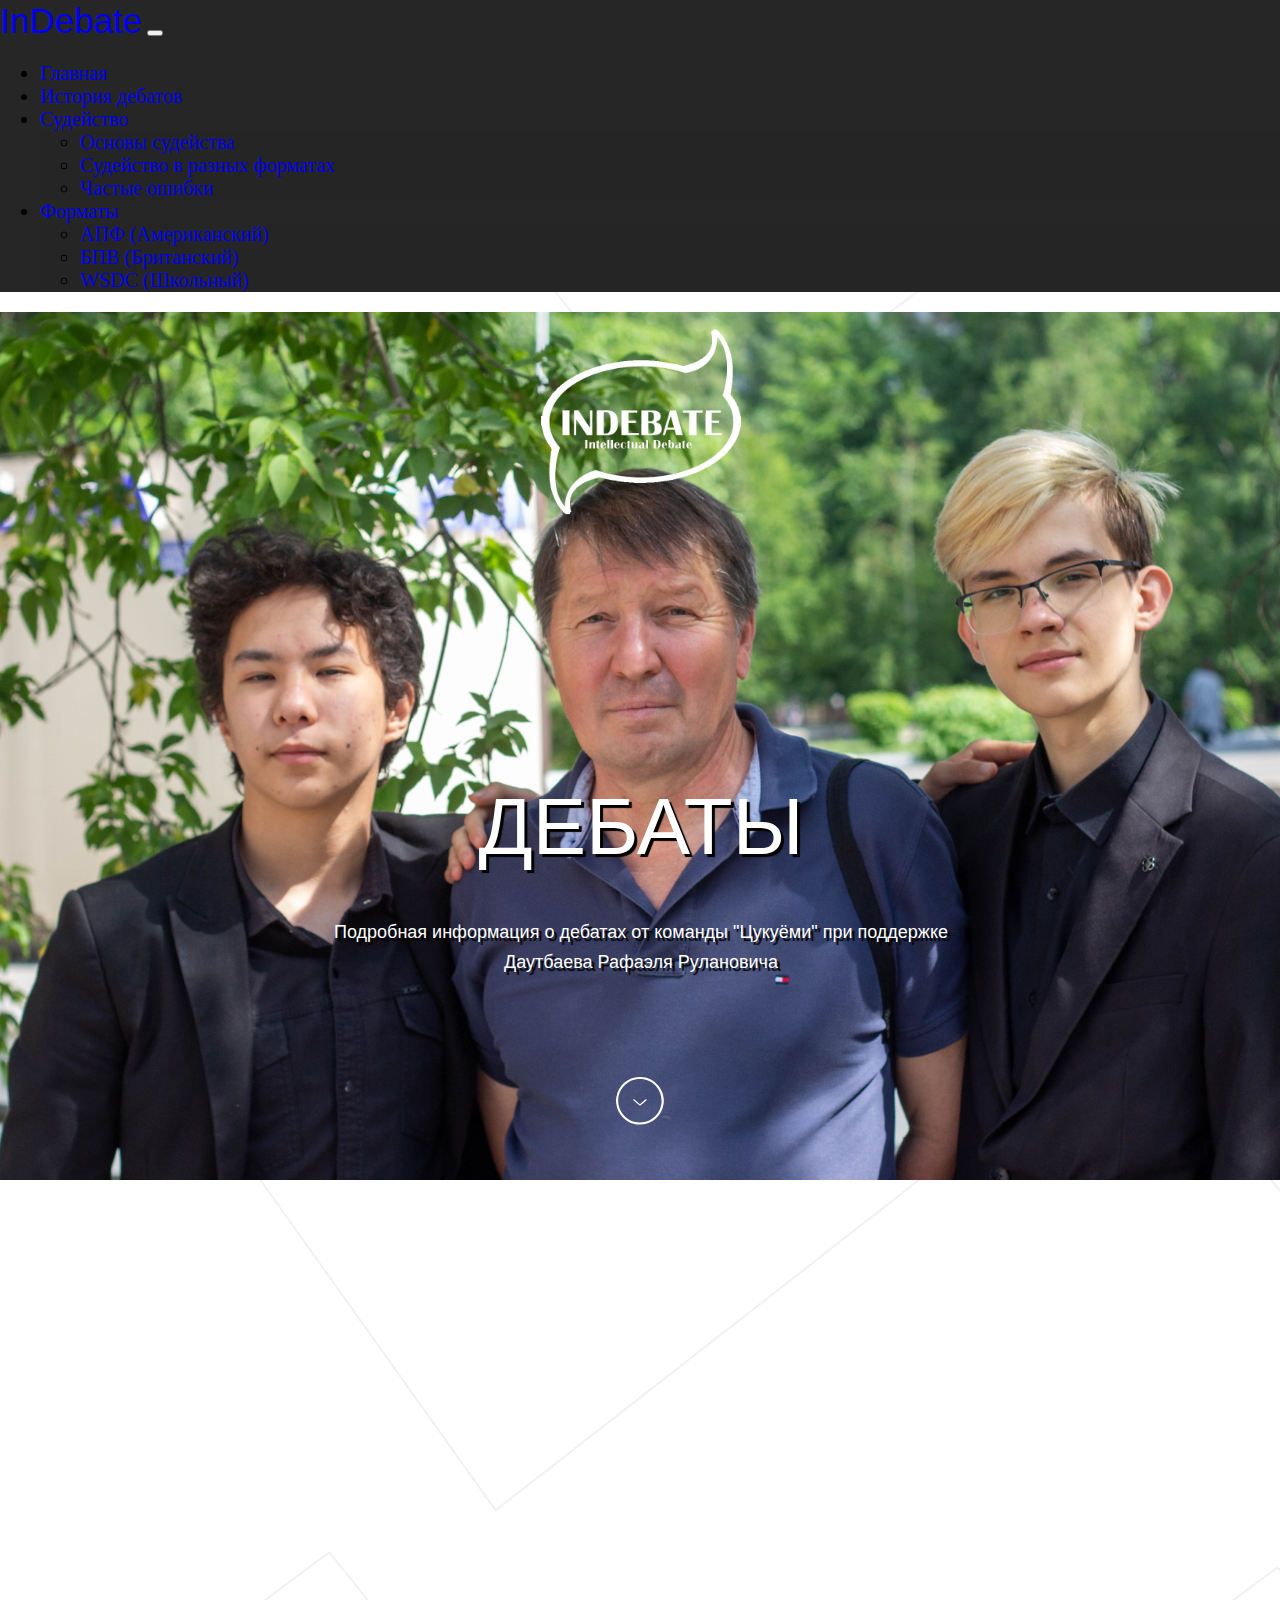
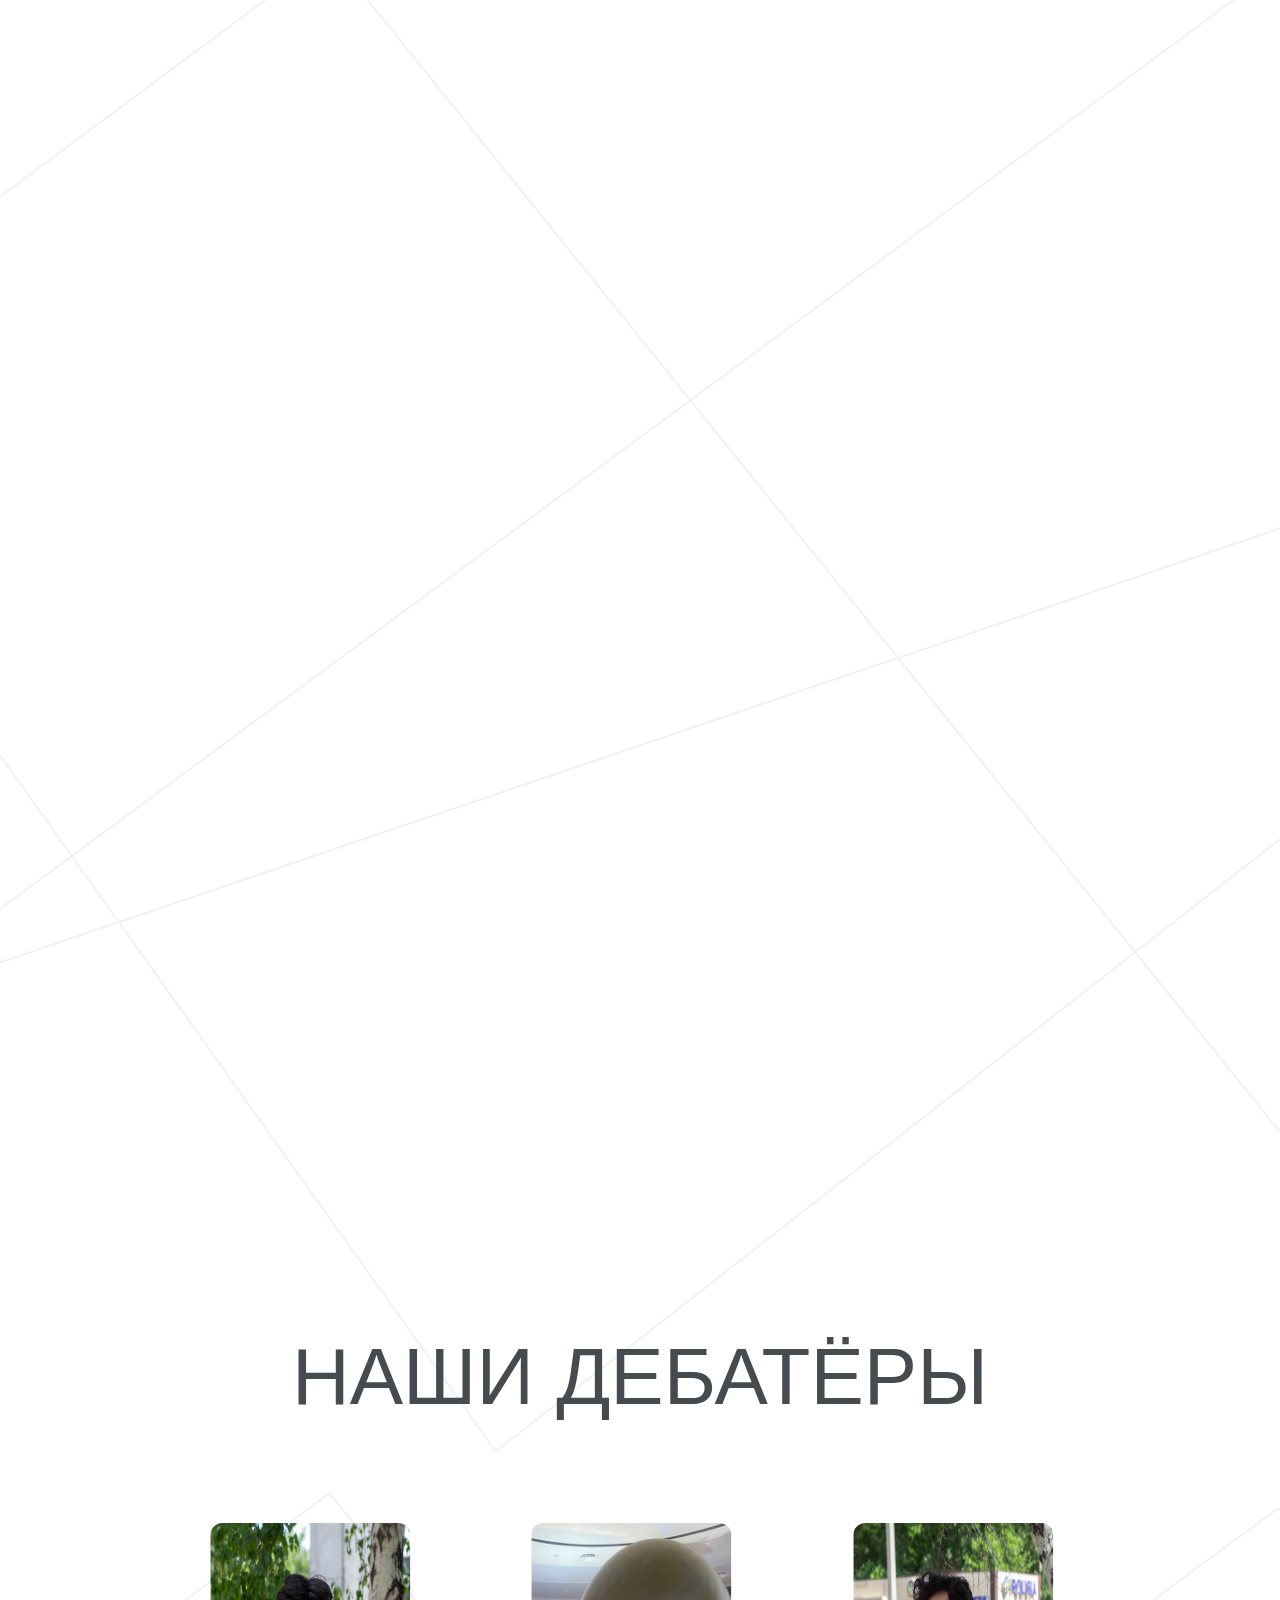
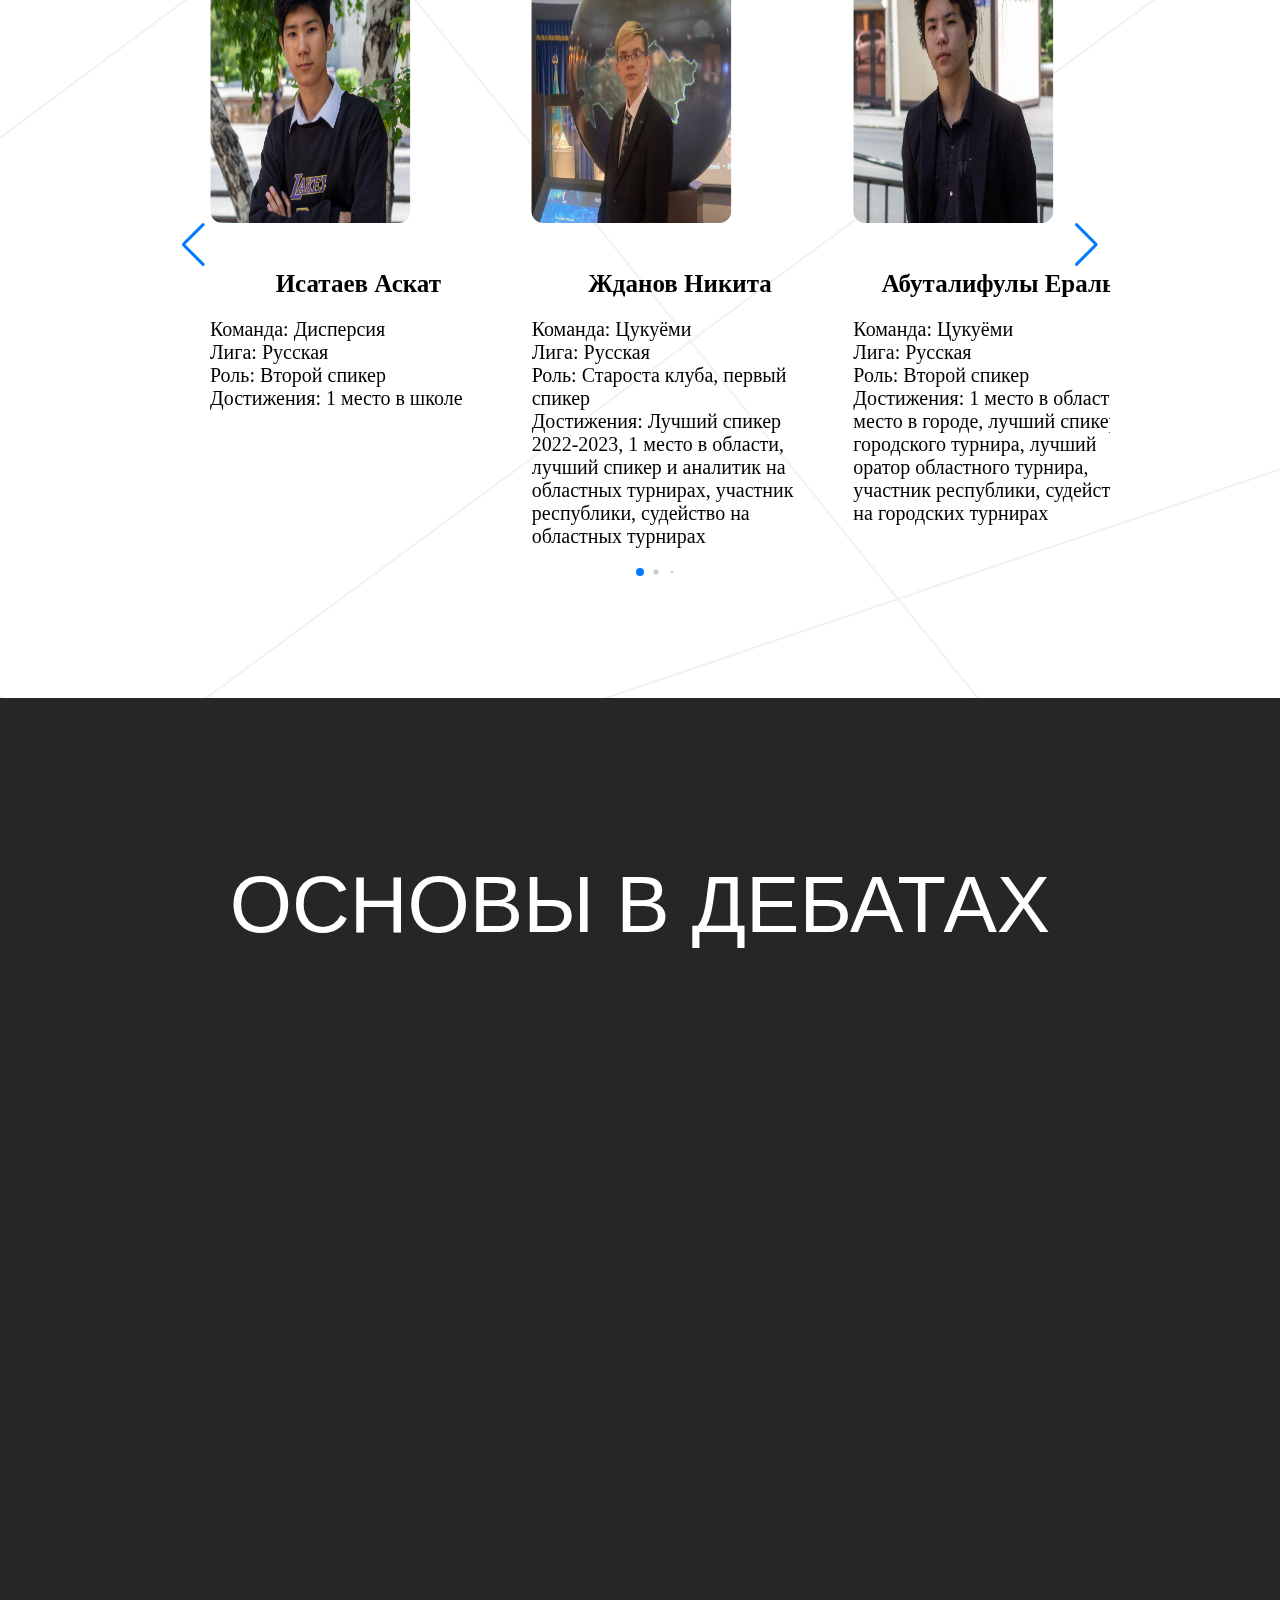
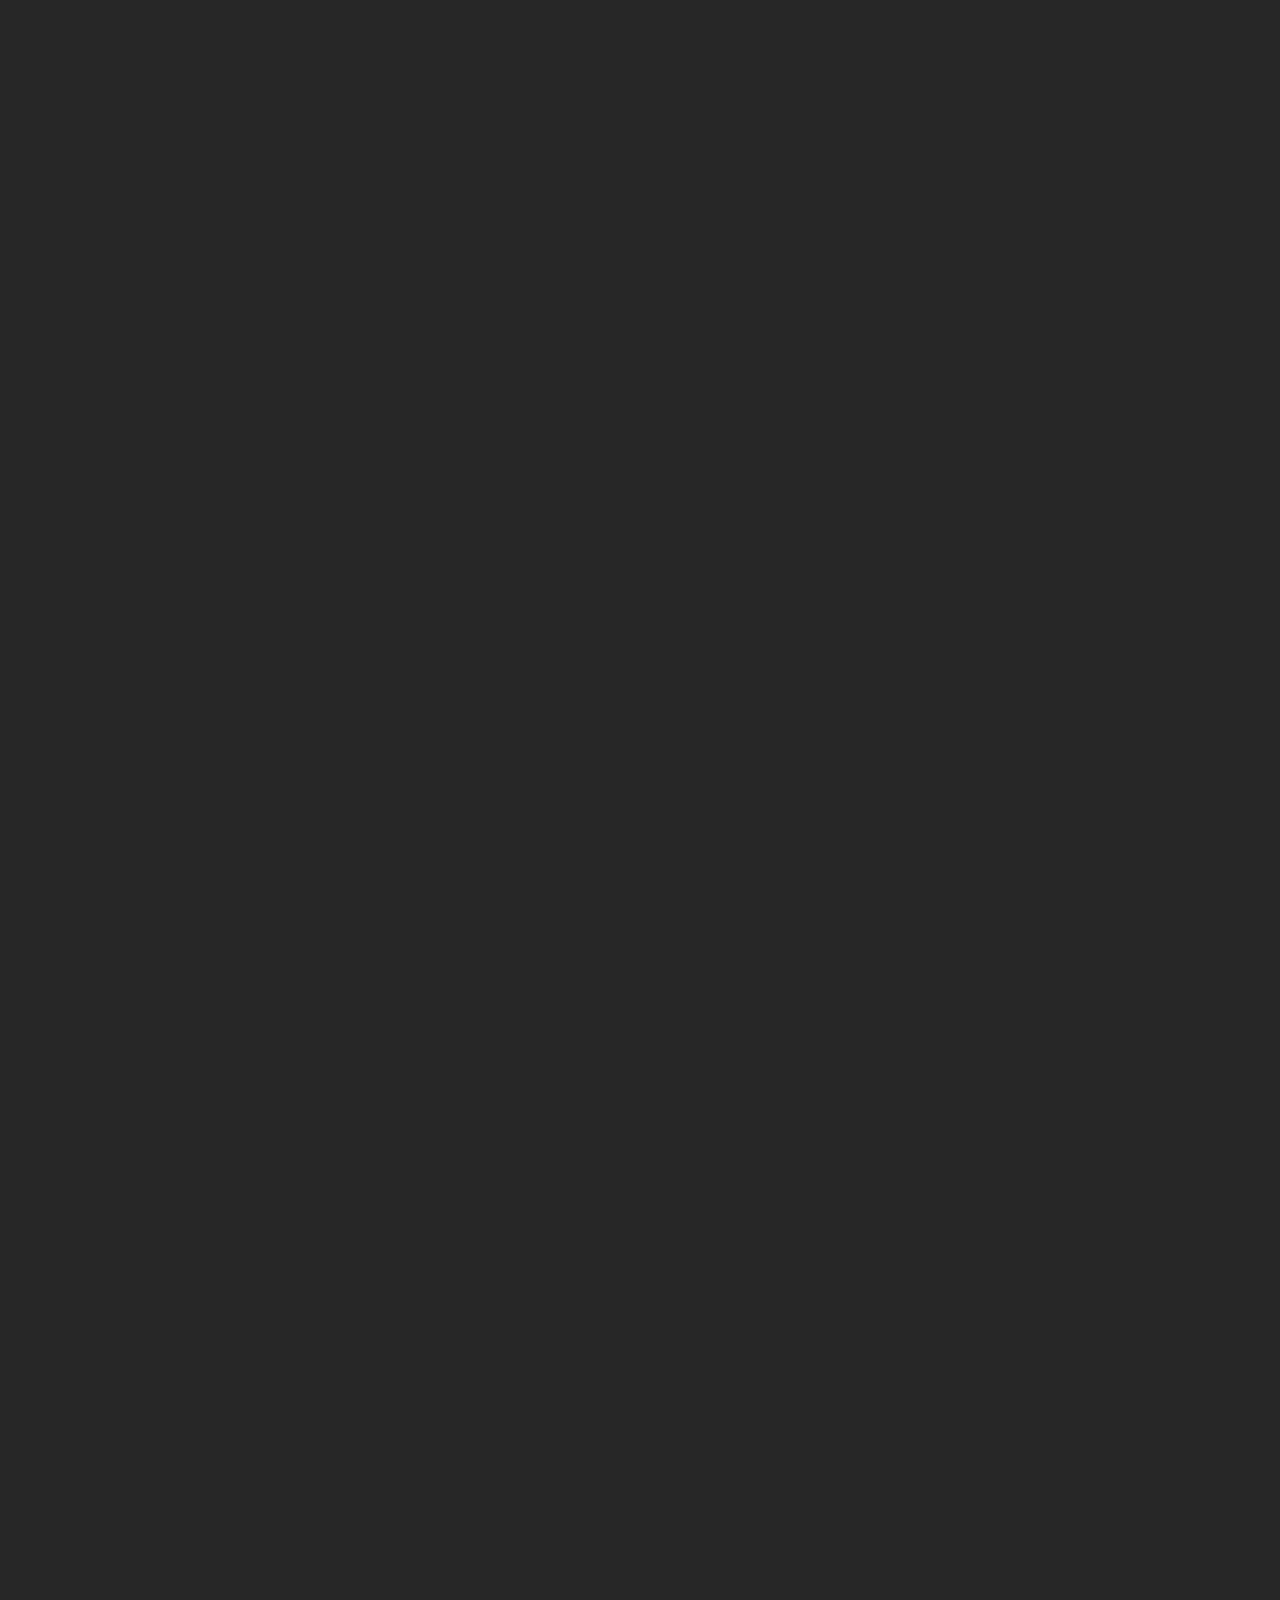
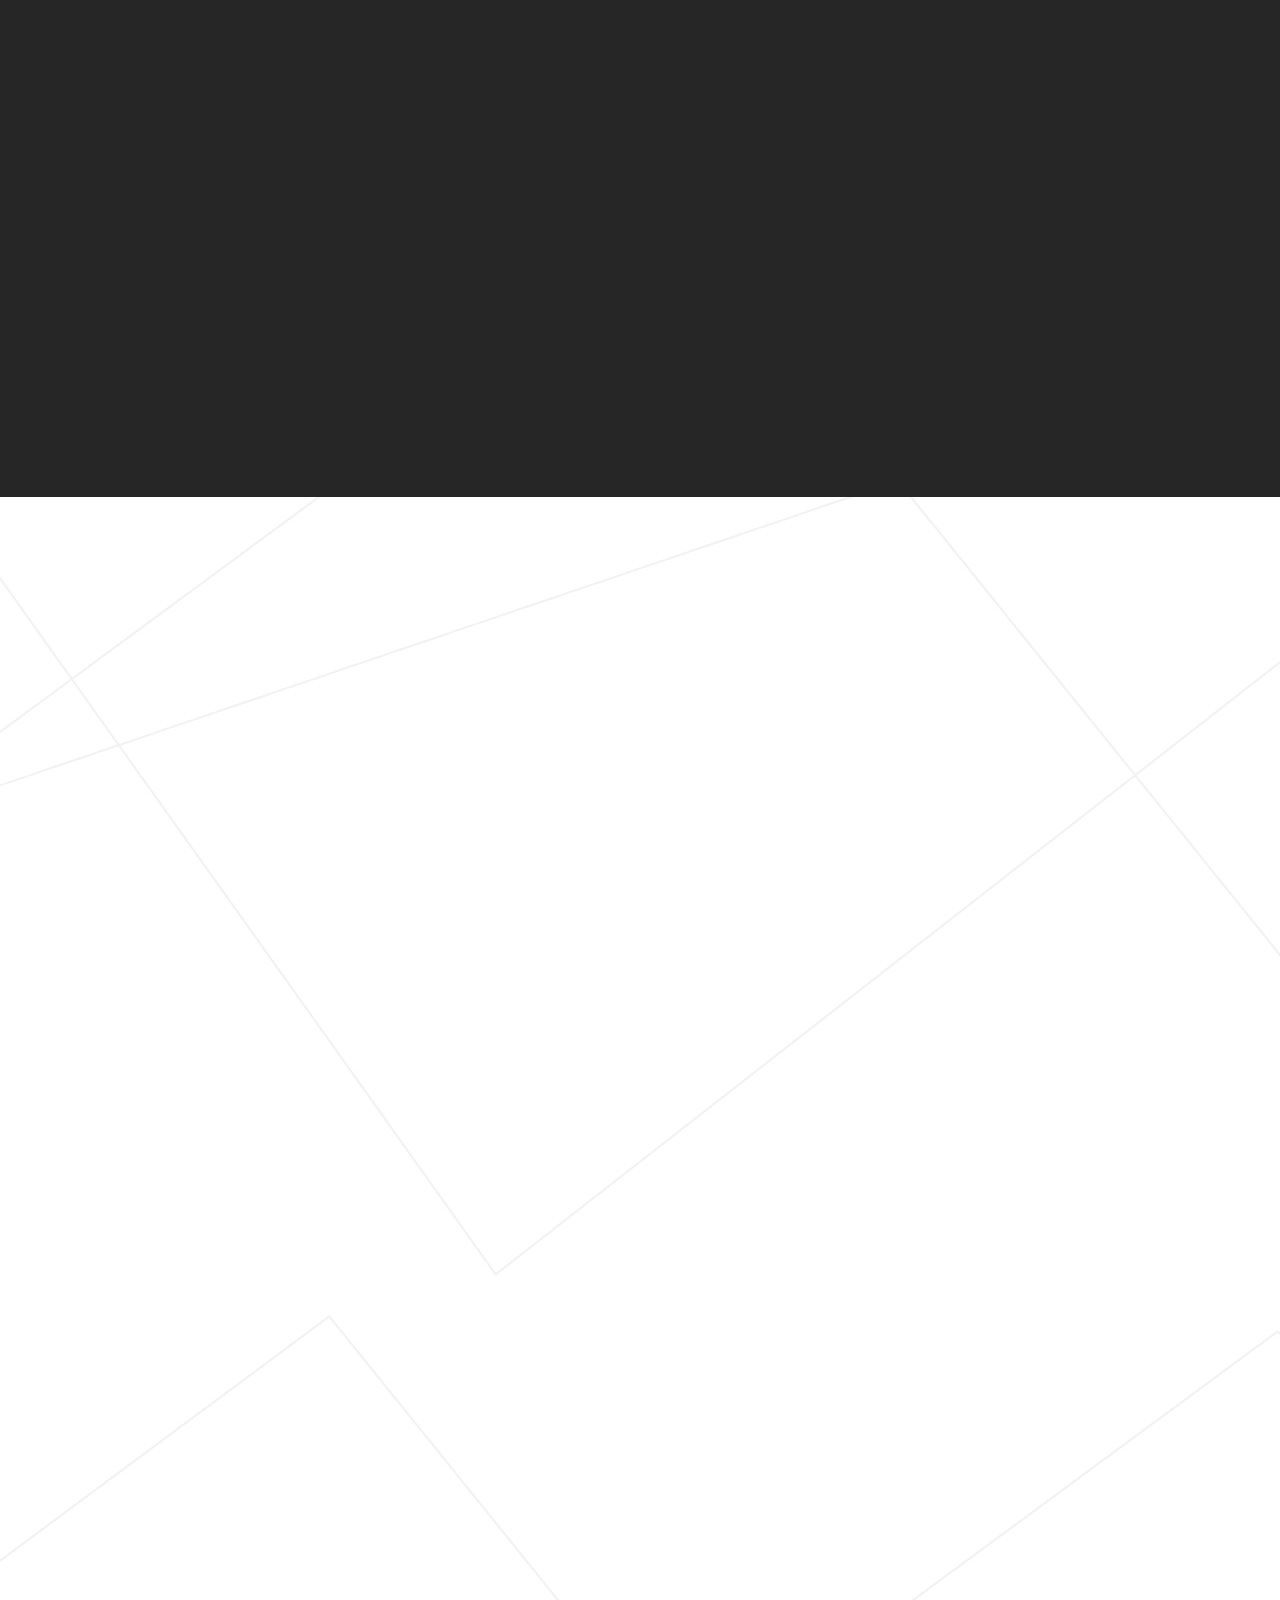
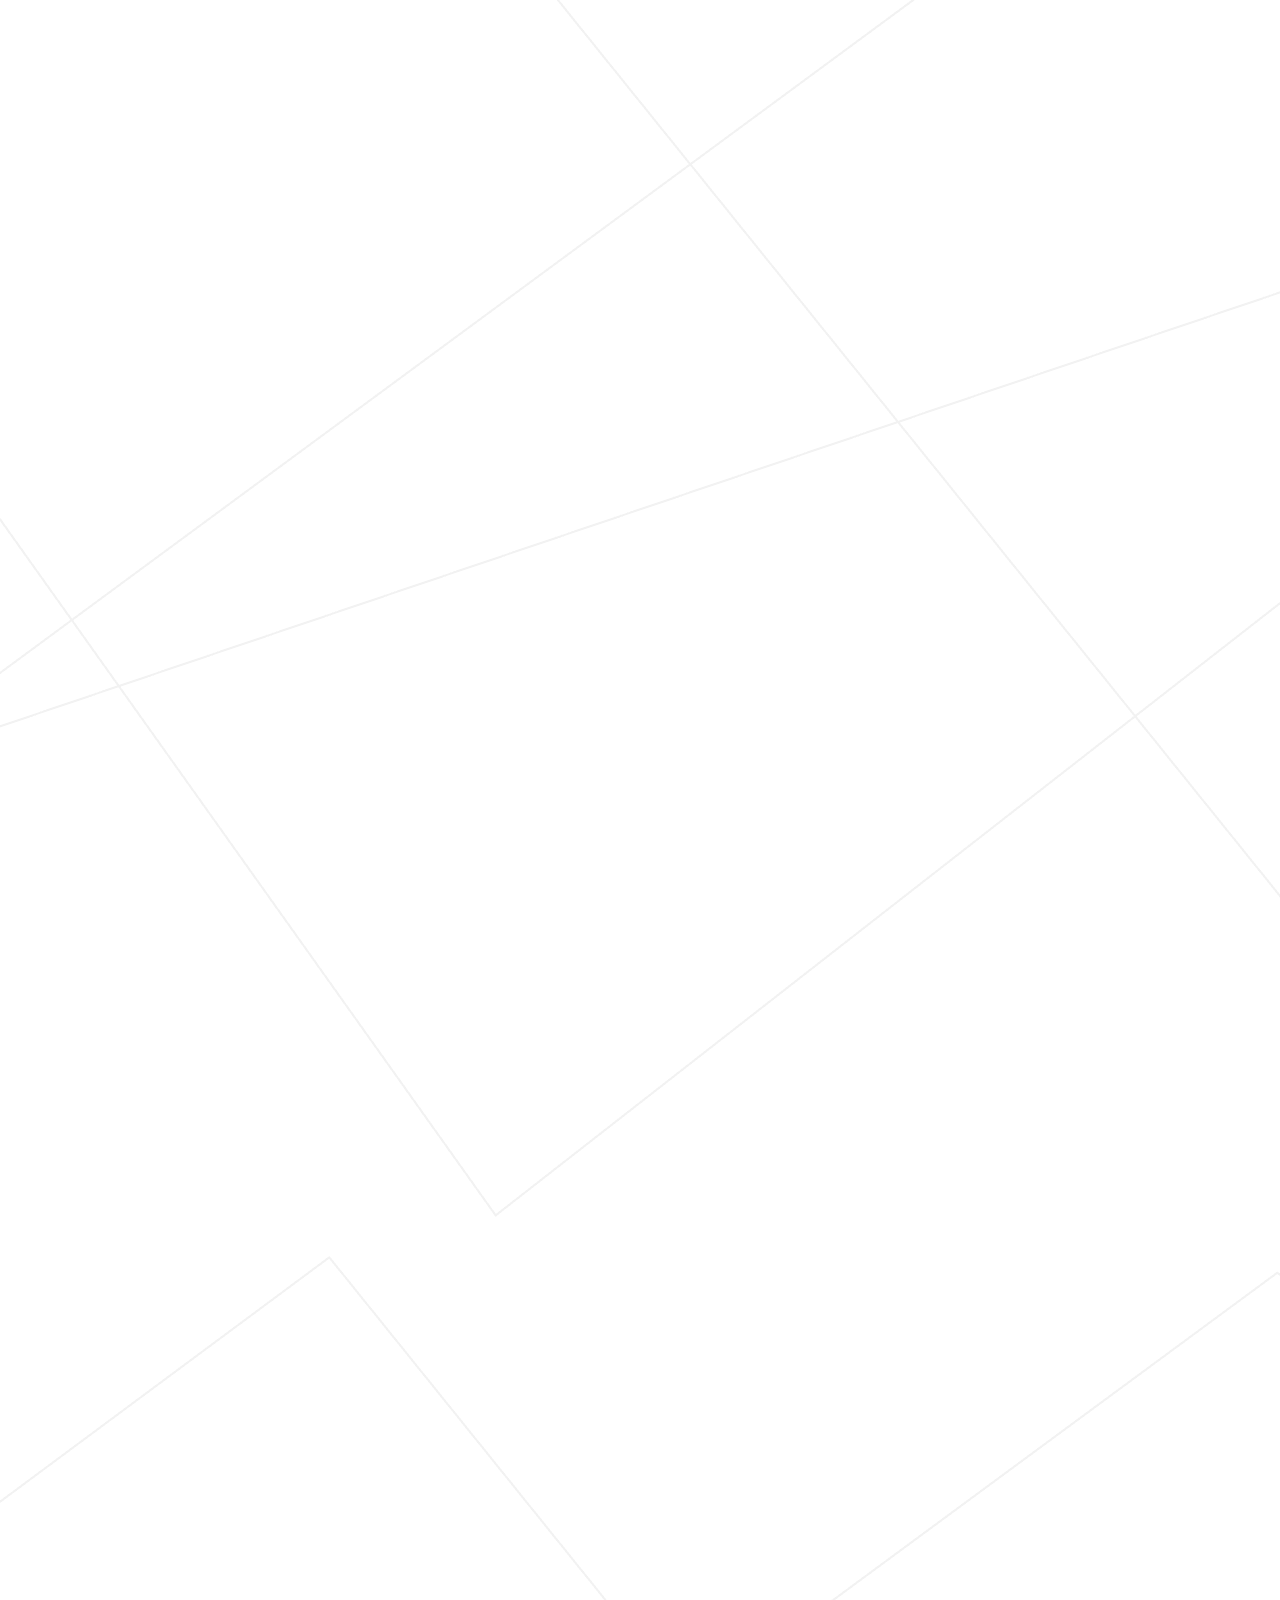
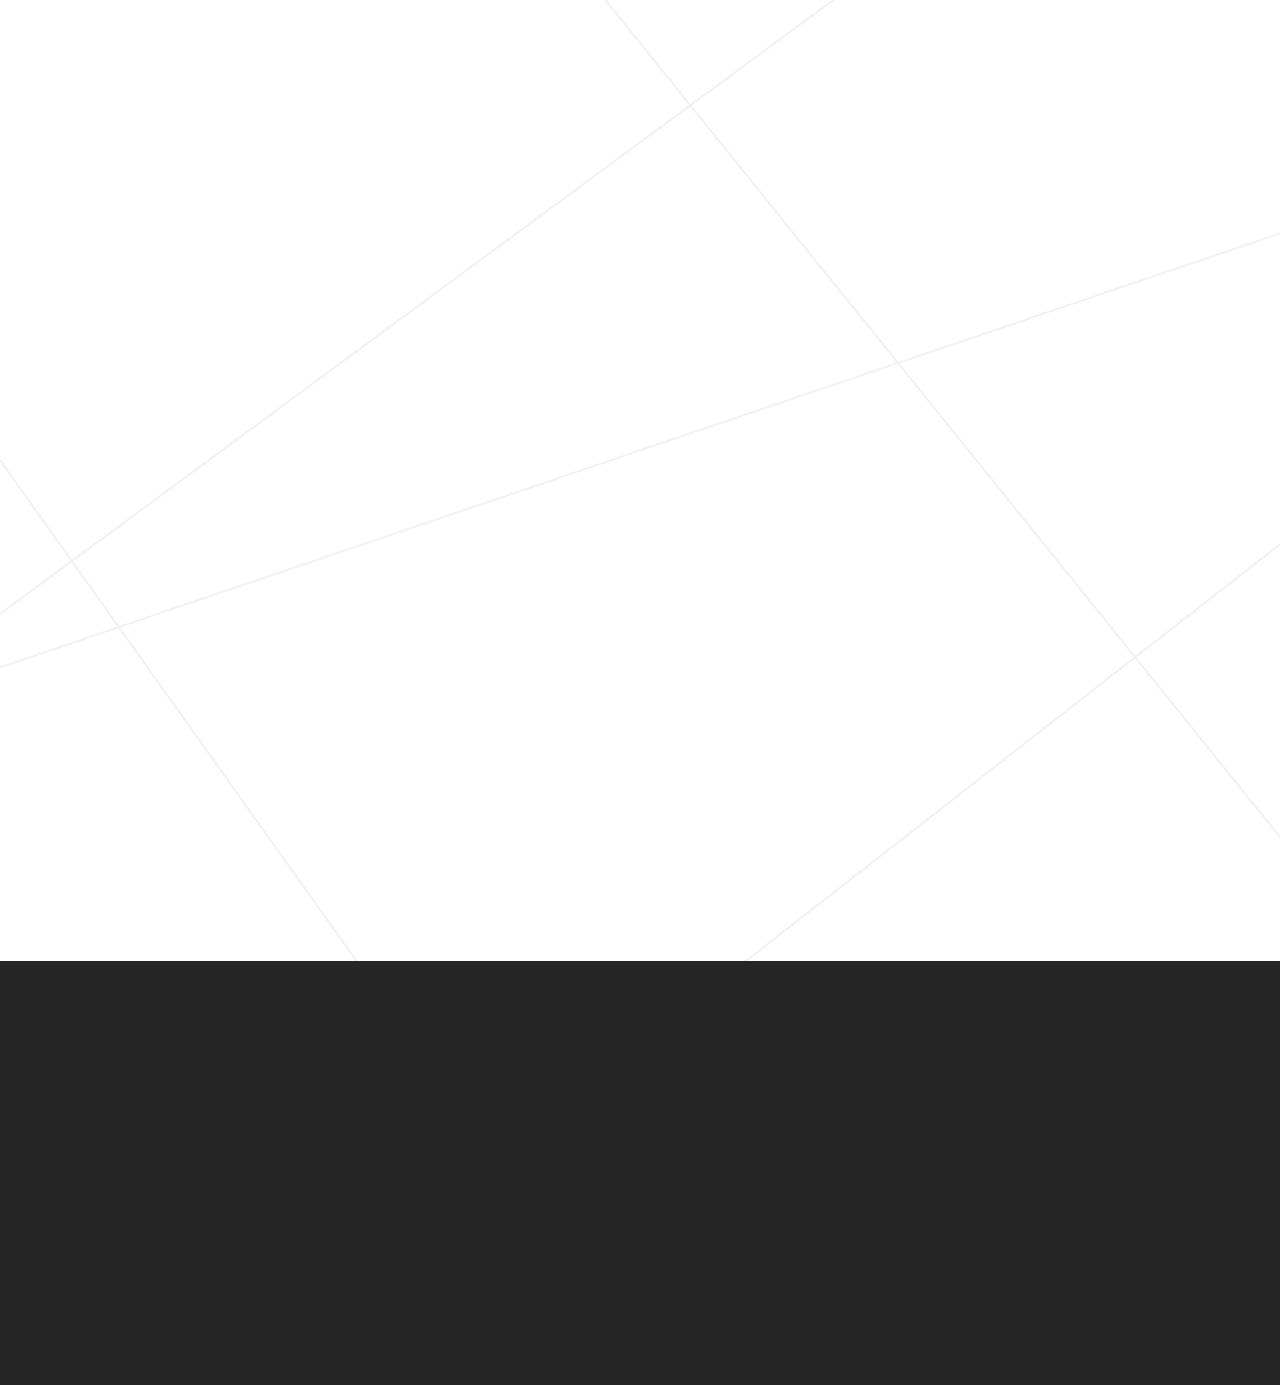
==== commit 61ab813a: "29.05.23" ====
--- a/index.html
+++ b/index.html
@@ -77,7 +77,7 @@
           <div class="page-hero-text">
             <h1 class="heading h-01">Дебаты</h1>
             <p class="sub-header copy-02">Подробная информация о дебатах от команды "Цукуёми" при поддержке Даутбаева
-              Рафаэль Рулановича</p>
+              Рафаэля Рулановича</p>
           </div>
 
         </div>
@@ -130,7 +130,7 @@
           <div class="columns bef-1">
             <aside>
               <h3 class="heading h-03">Развитие критического мышления</h3>
-              <p class="copy-02">ебаты стимулируют участников критически анализировать и оценивать
+              <p class="copy-02">Дебаты стимулируют участников критически анализировать и оценивать
                 аргументы, а также разрабатывать свои собственные идеи и контраргументы.
               </p>
             </aside>
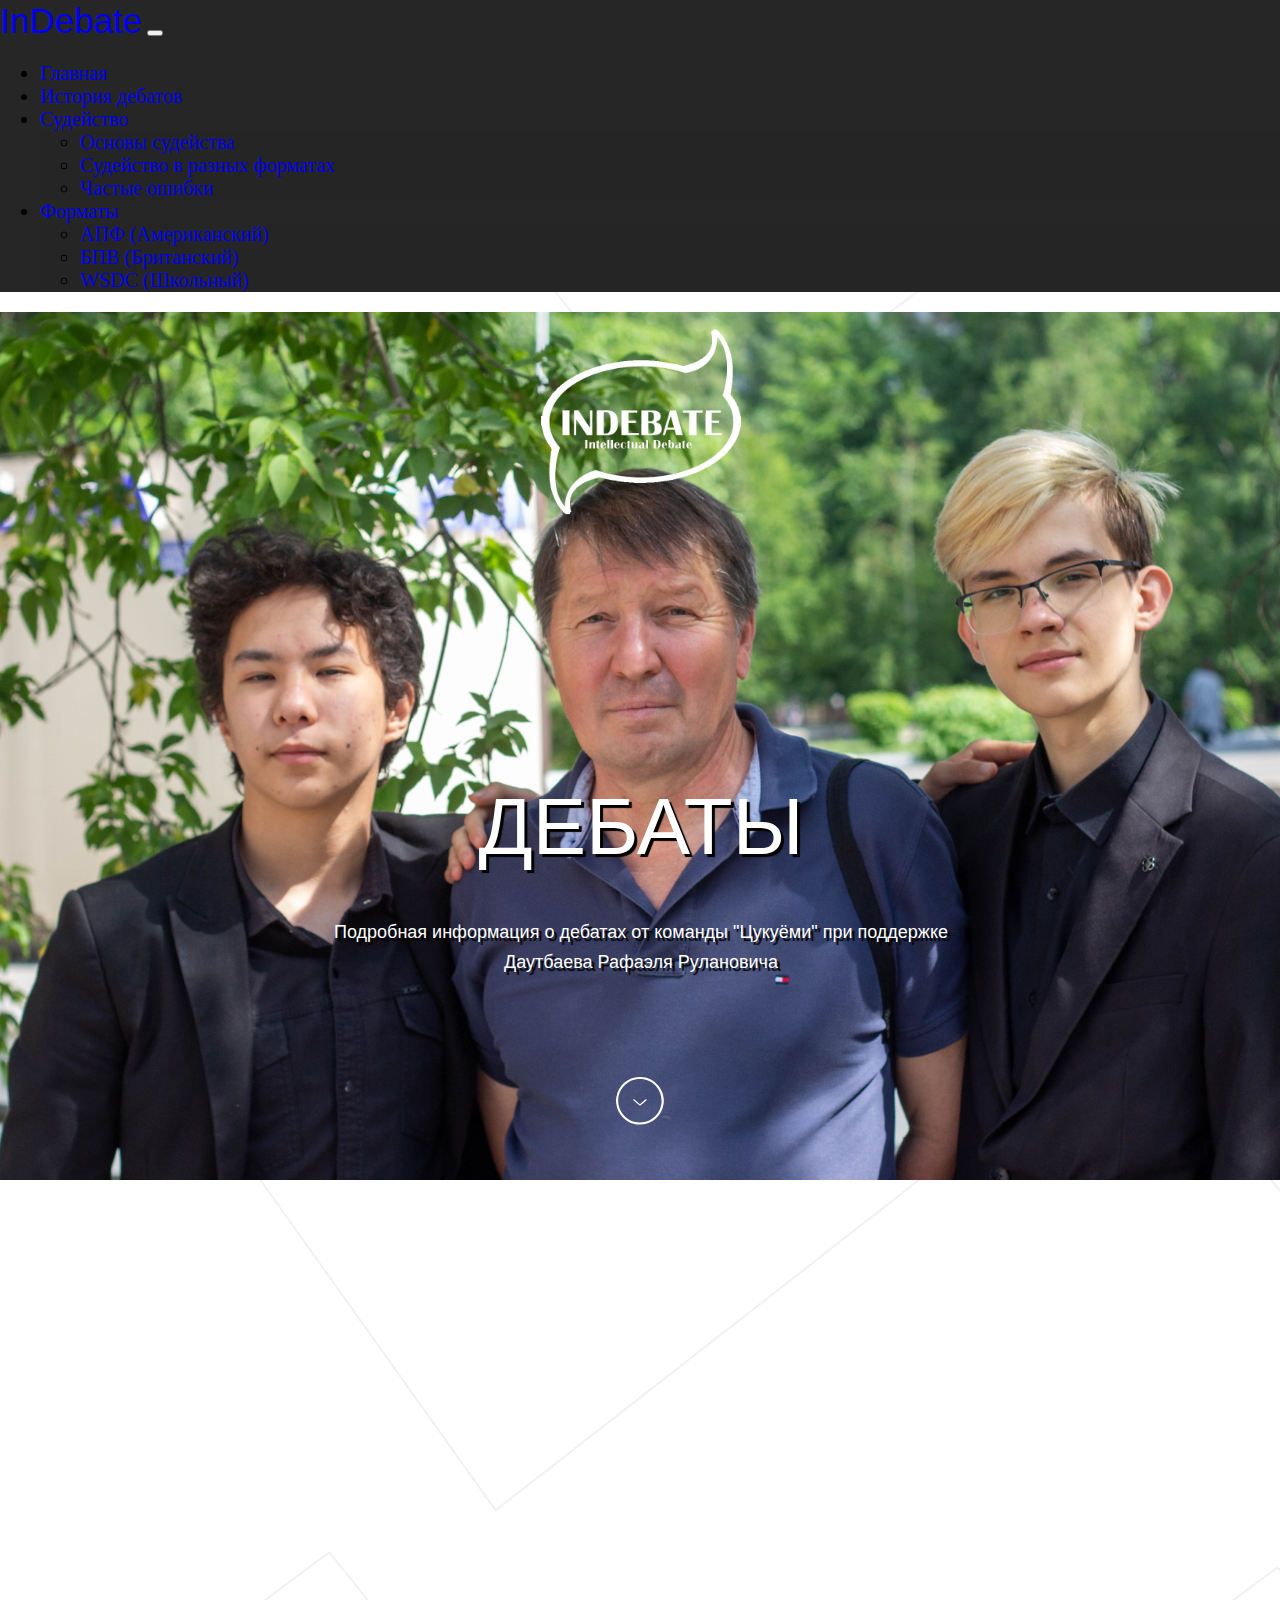
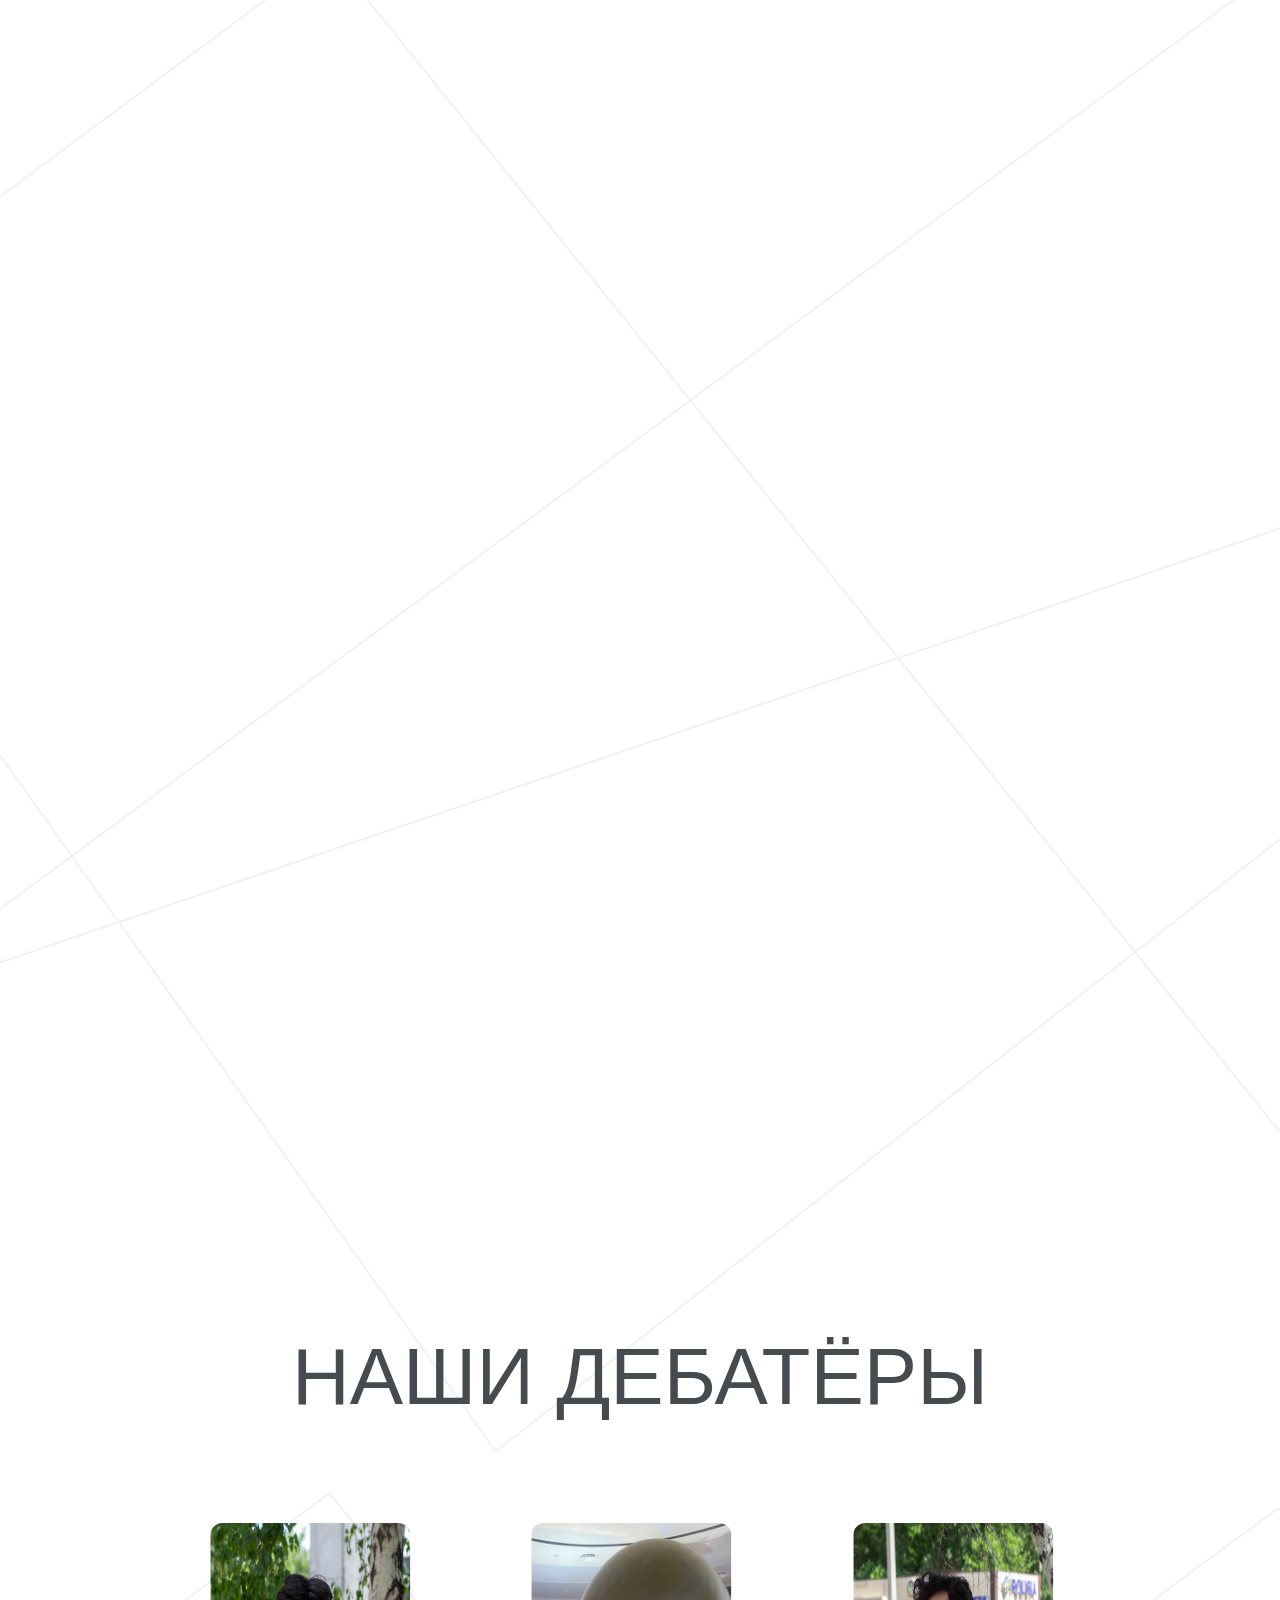
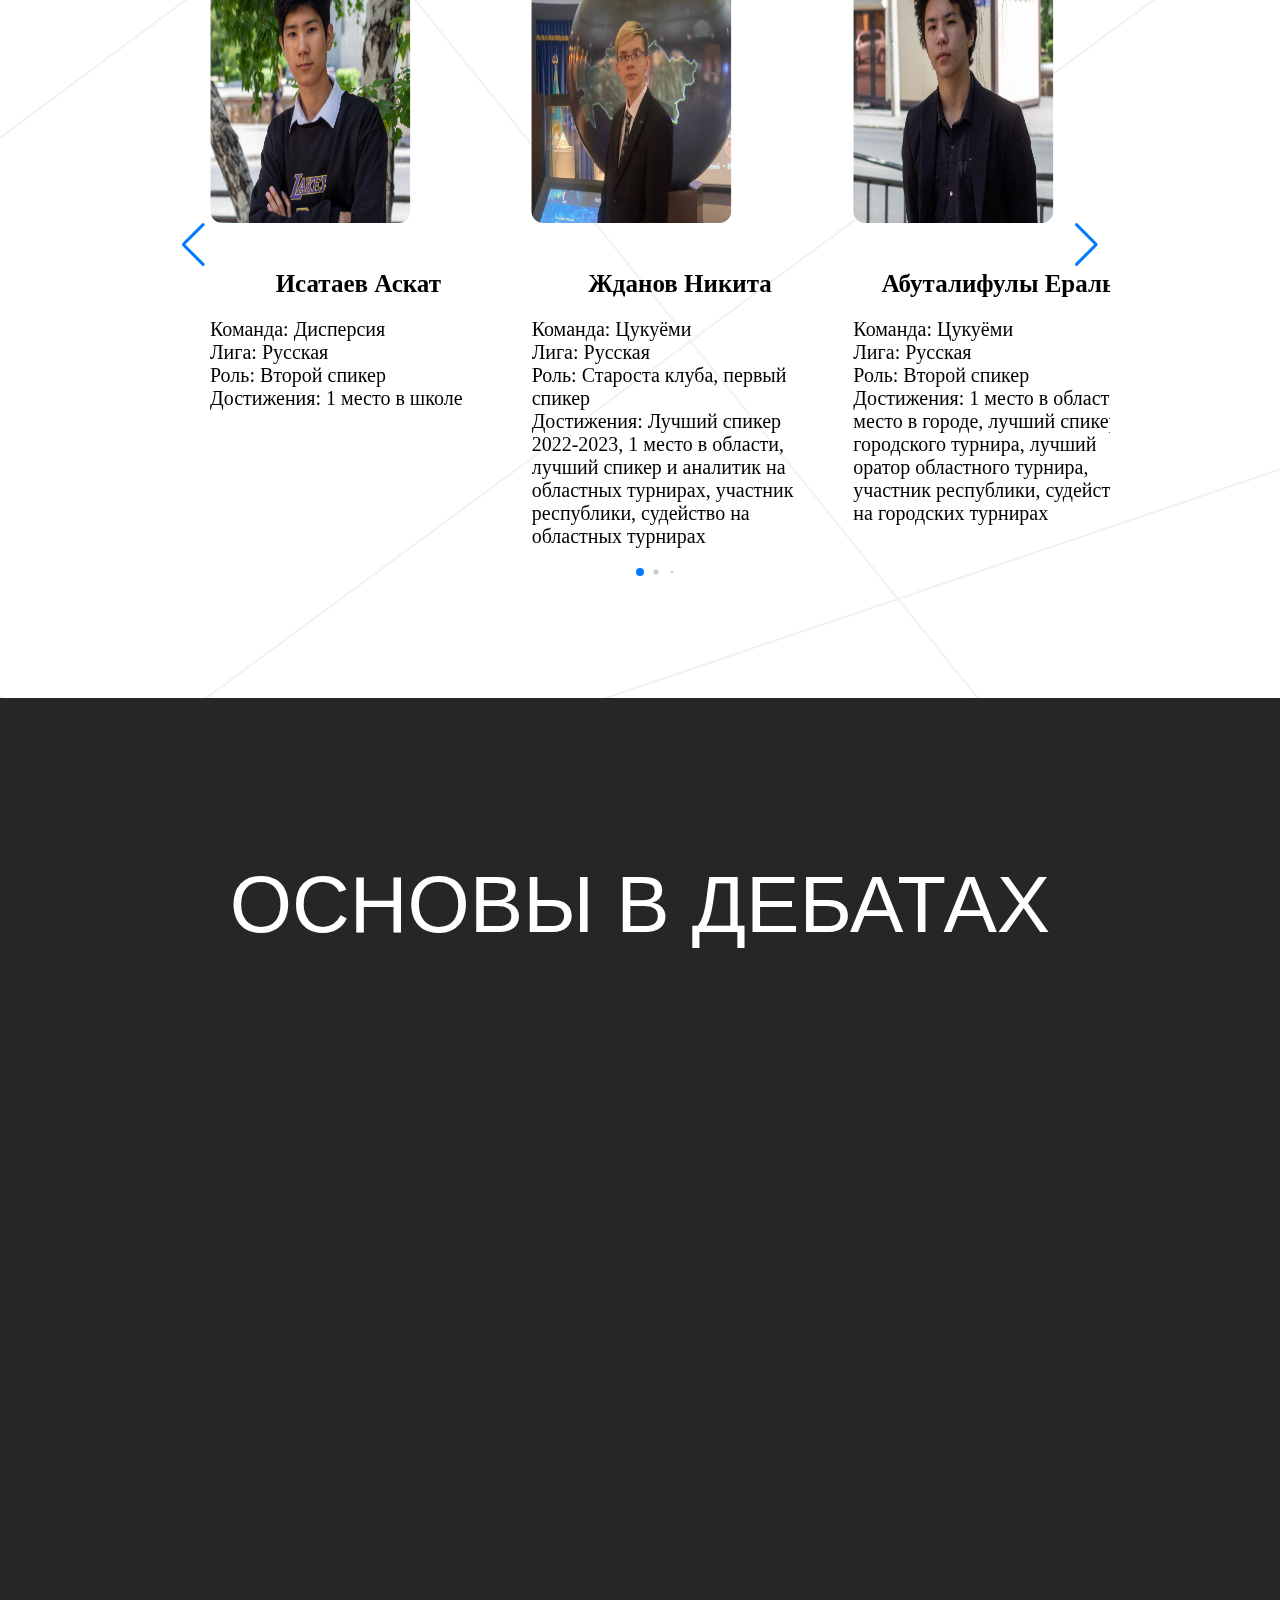
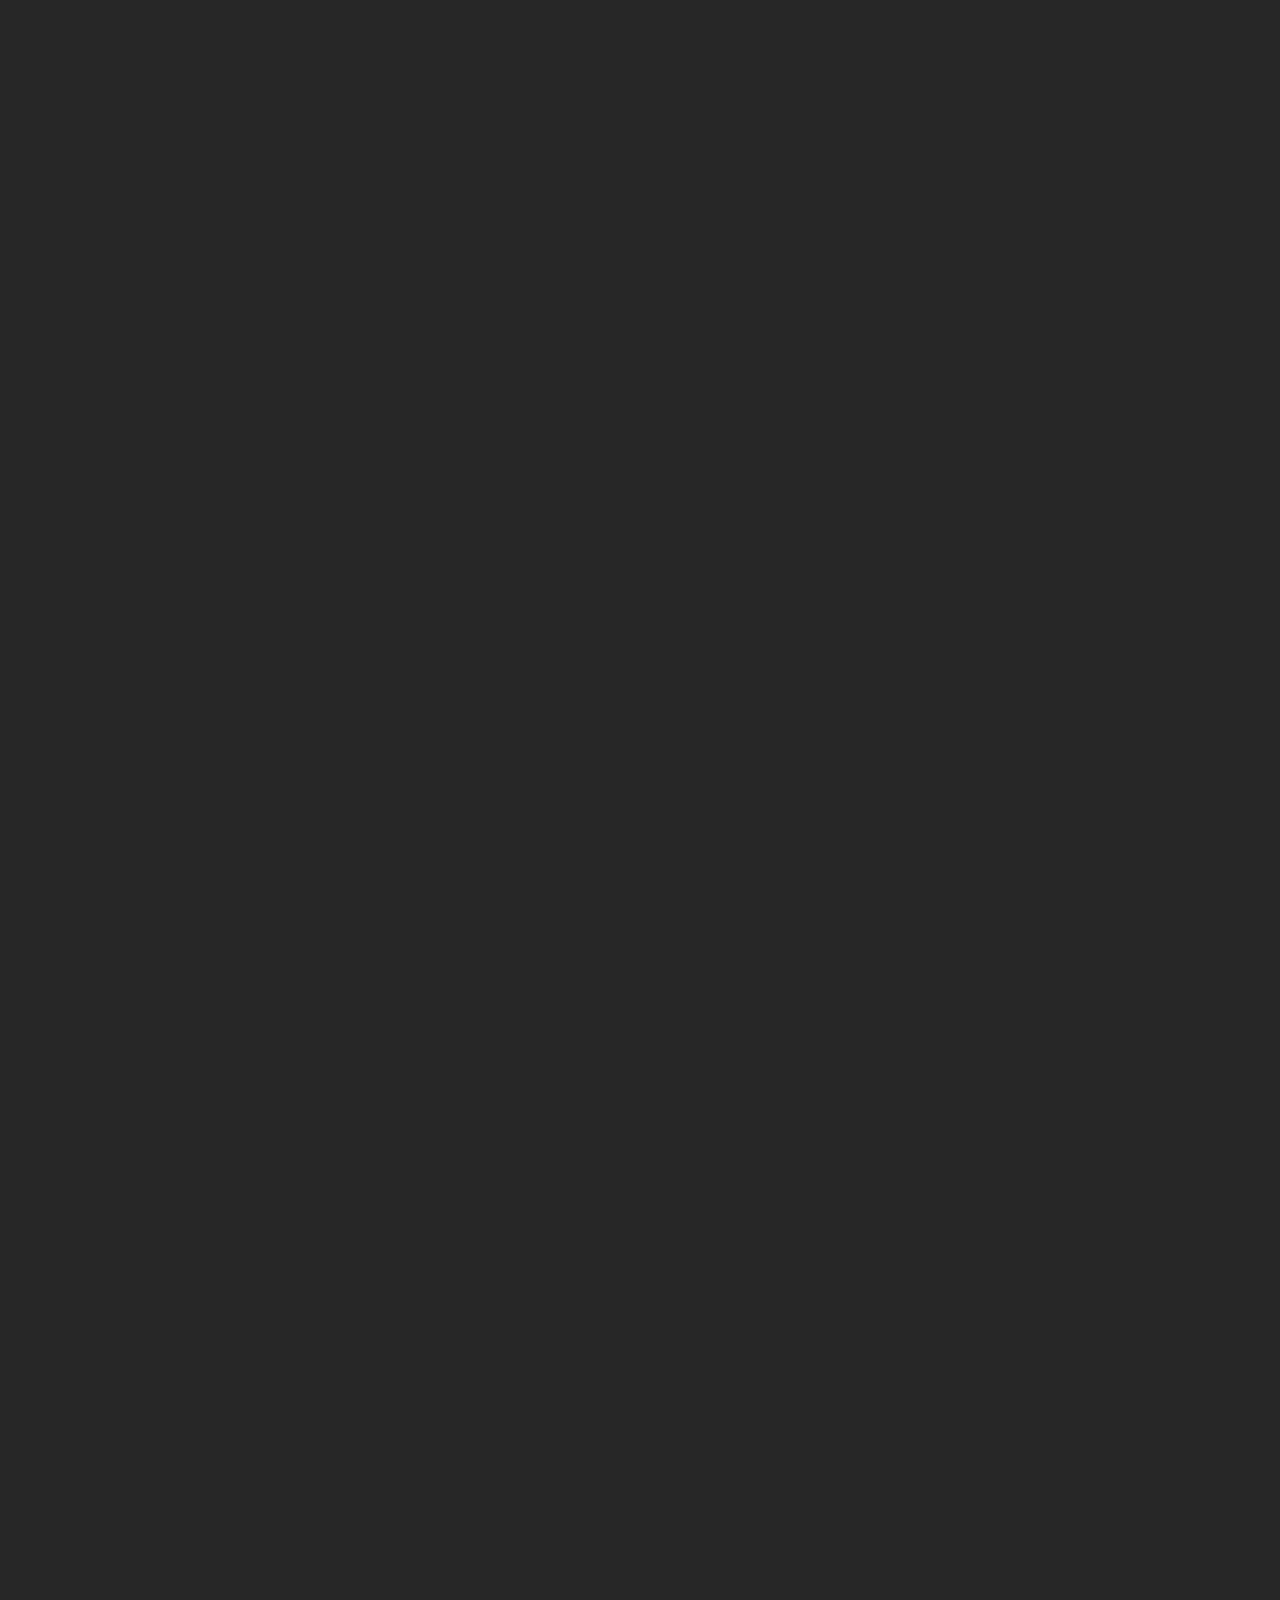
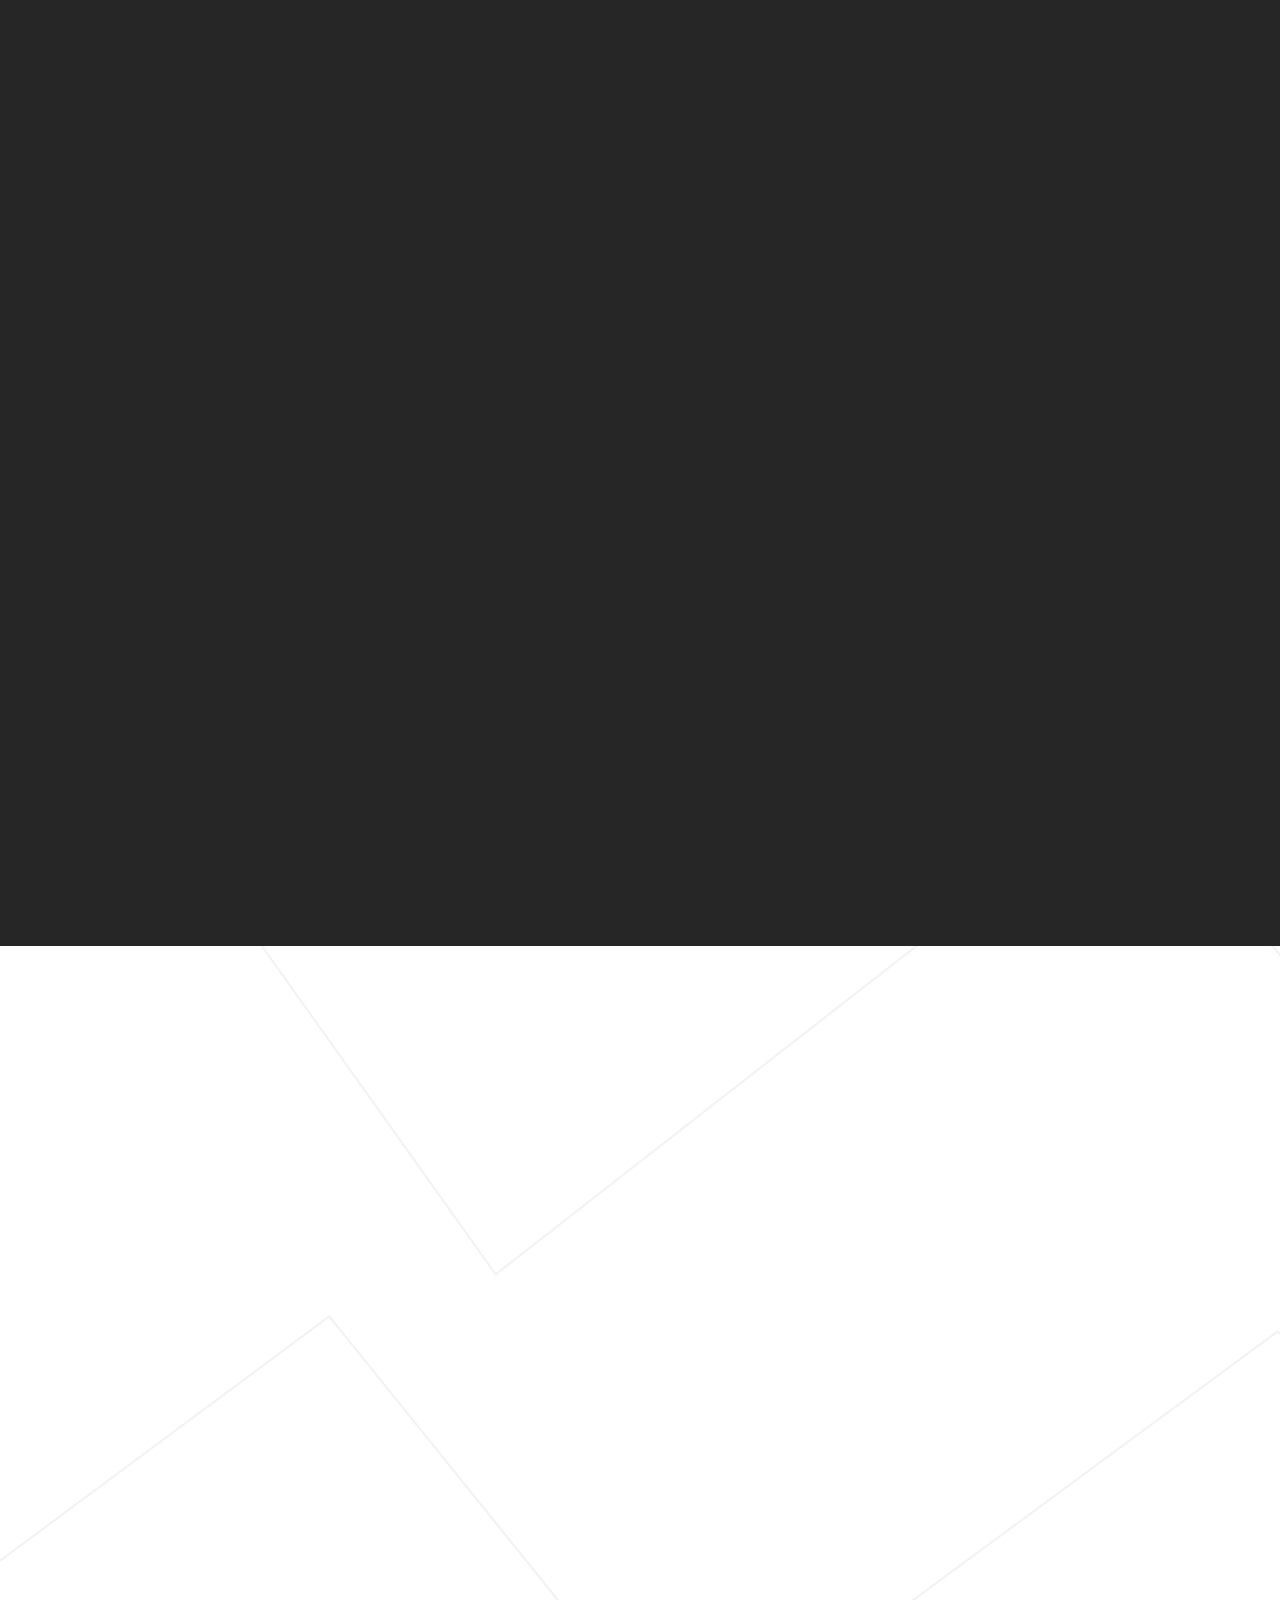
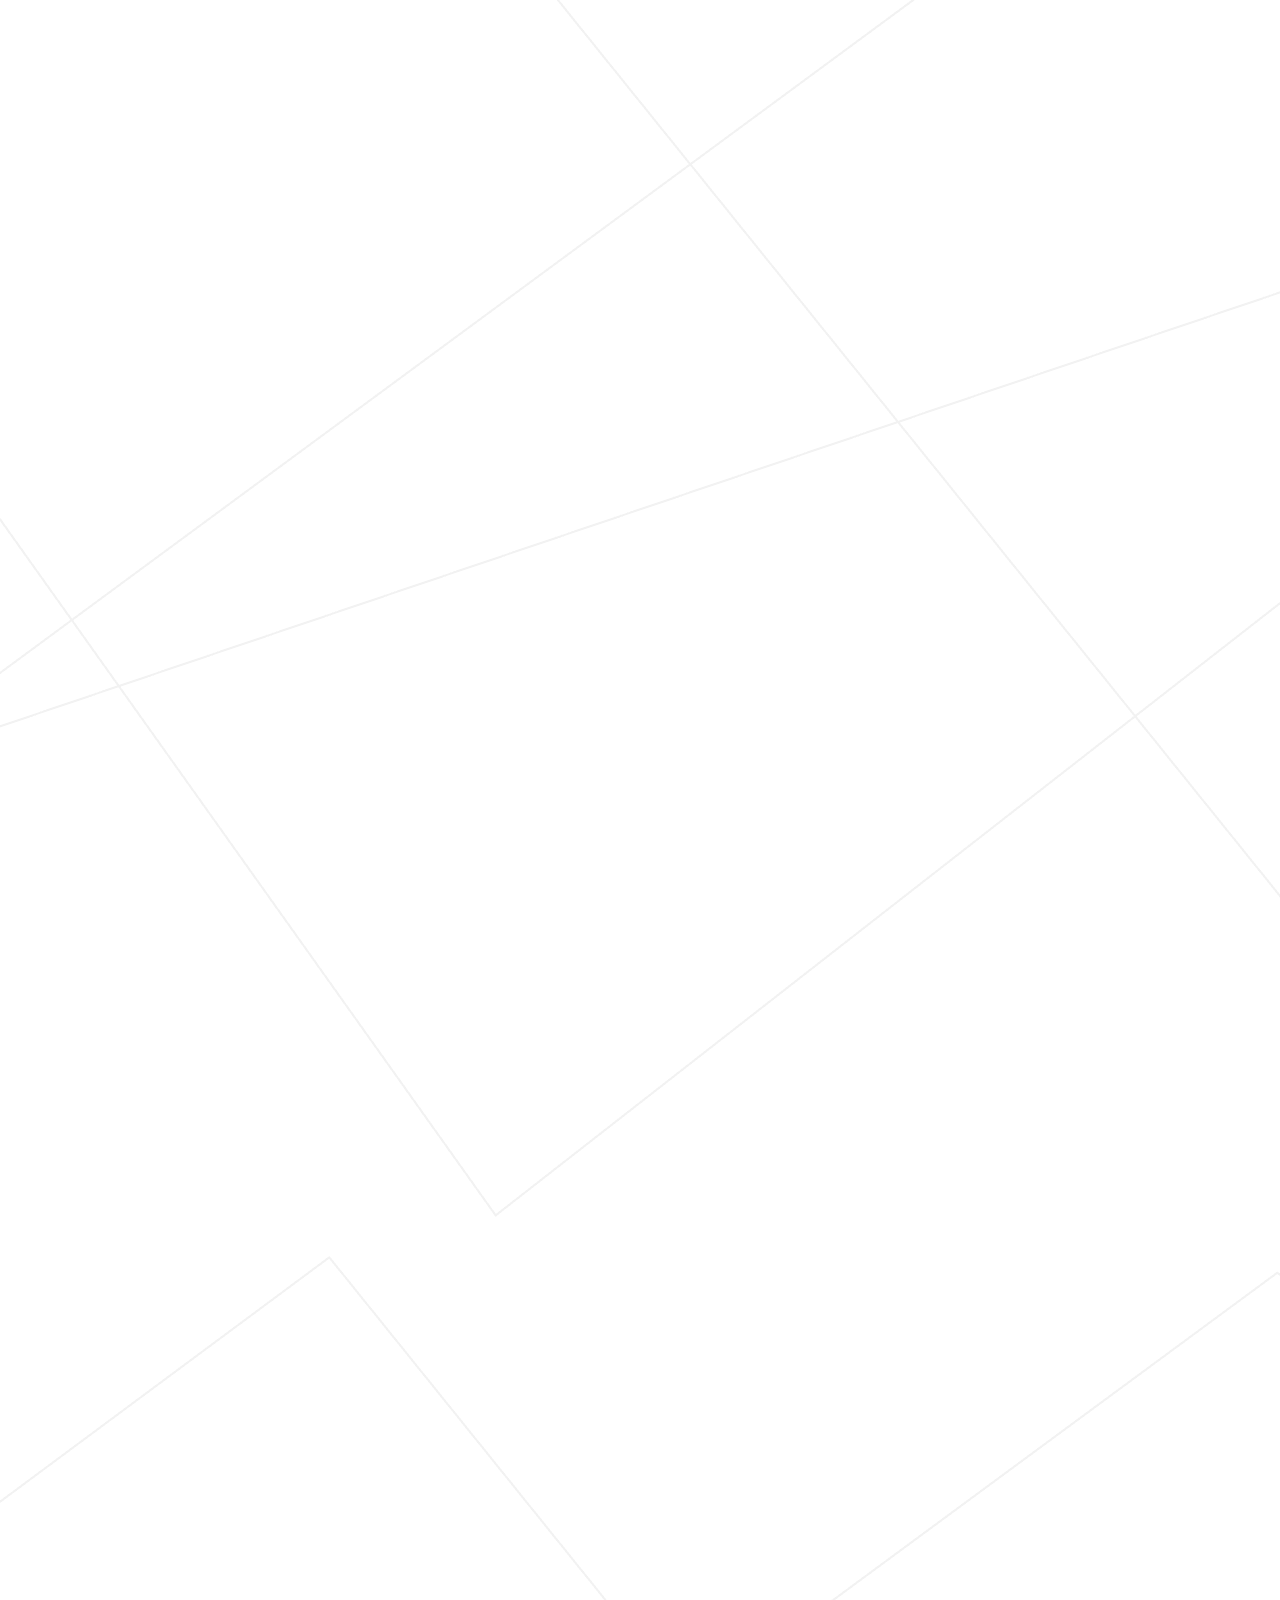
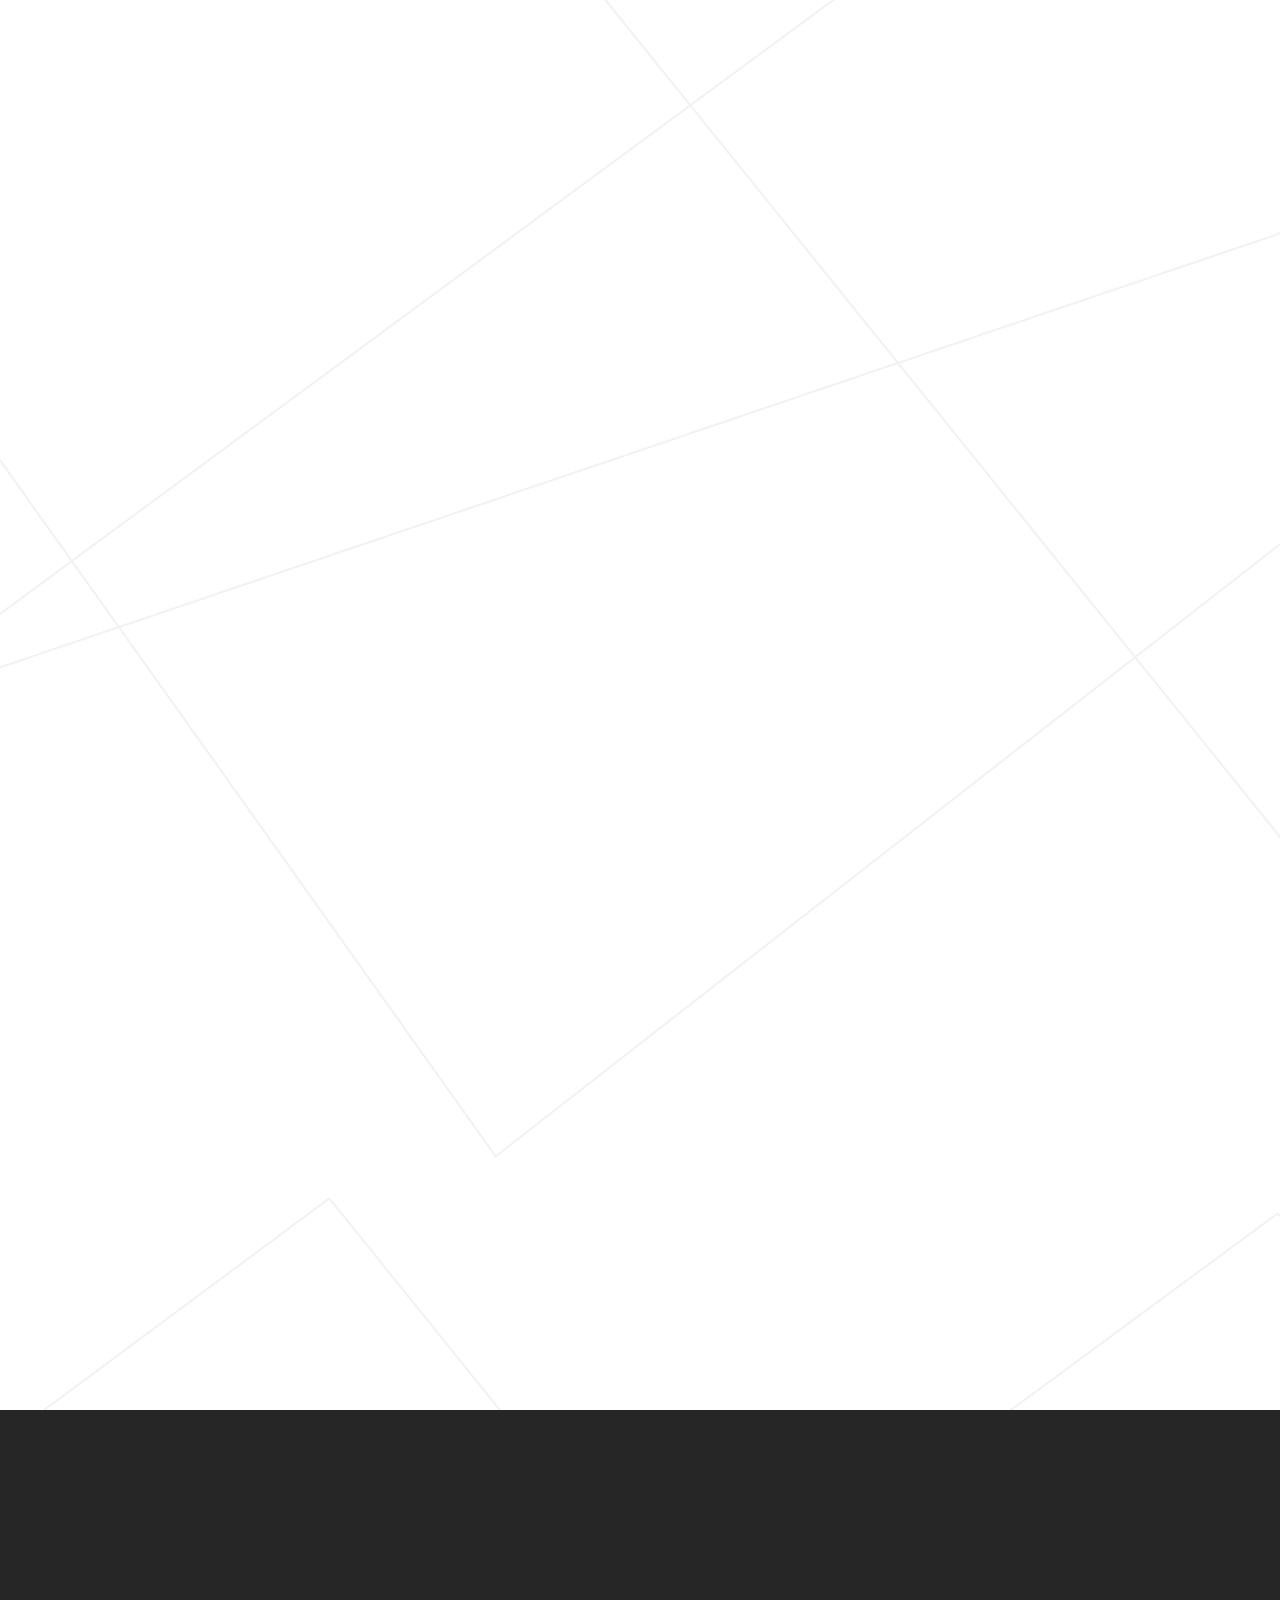
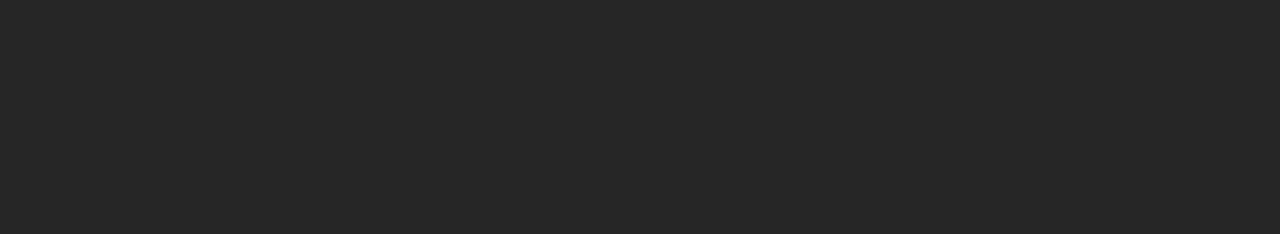
==== commit cc502d35: "Update index.html" ====
--- a/index.html
+++ b/index.html
@@ -297,7 +297,11 @@
           <div class="row">
             <div class="col gen-deb-item">
               <a href="/General-info/agrumantation.html">
+<<<<<<< Updated upstream
                 <figure class="image-container"><img src="/static/images/gendeb/Argumentation.png" /></figure>
+=======
+                <figure class="image-container"><img src="/static/images/gendeb/arg.png" /></figure>
+>>>>>>> Stashed changes
                 <h2 class="heading h-02">Аргументация</h2>
                 <p class="copy-03">Основы</p>
               </a>
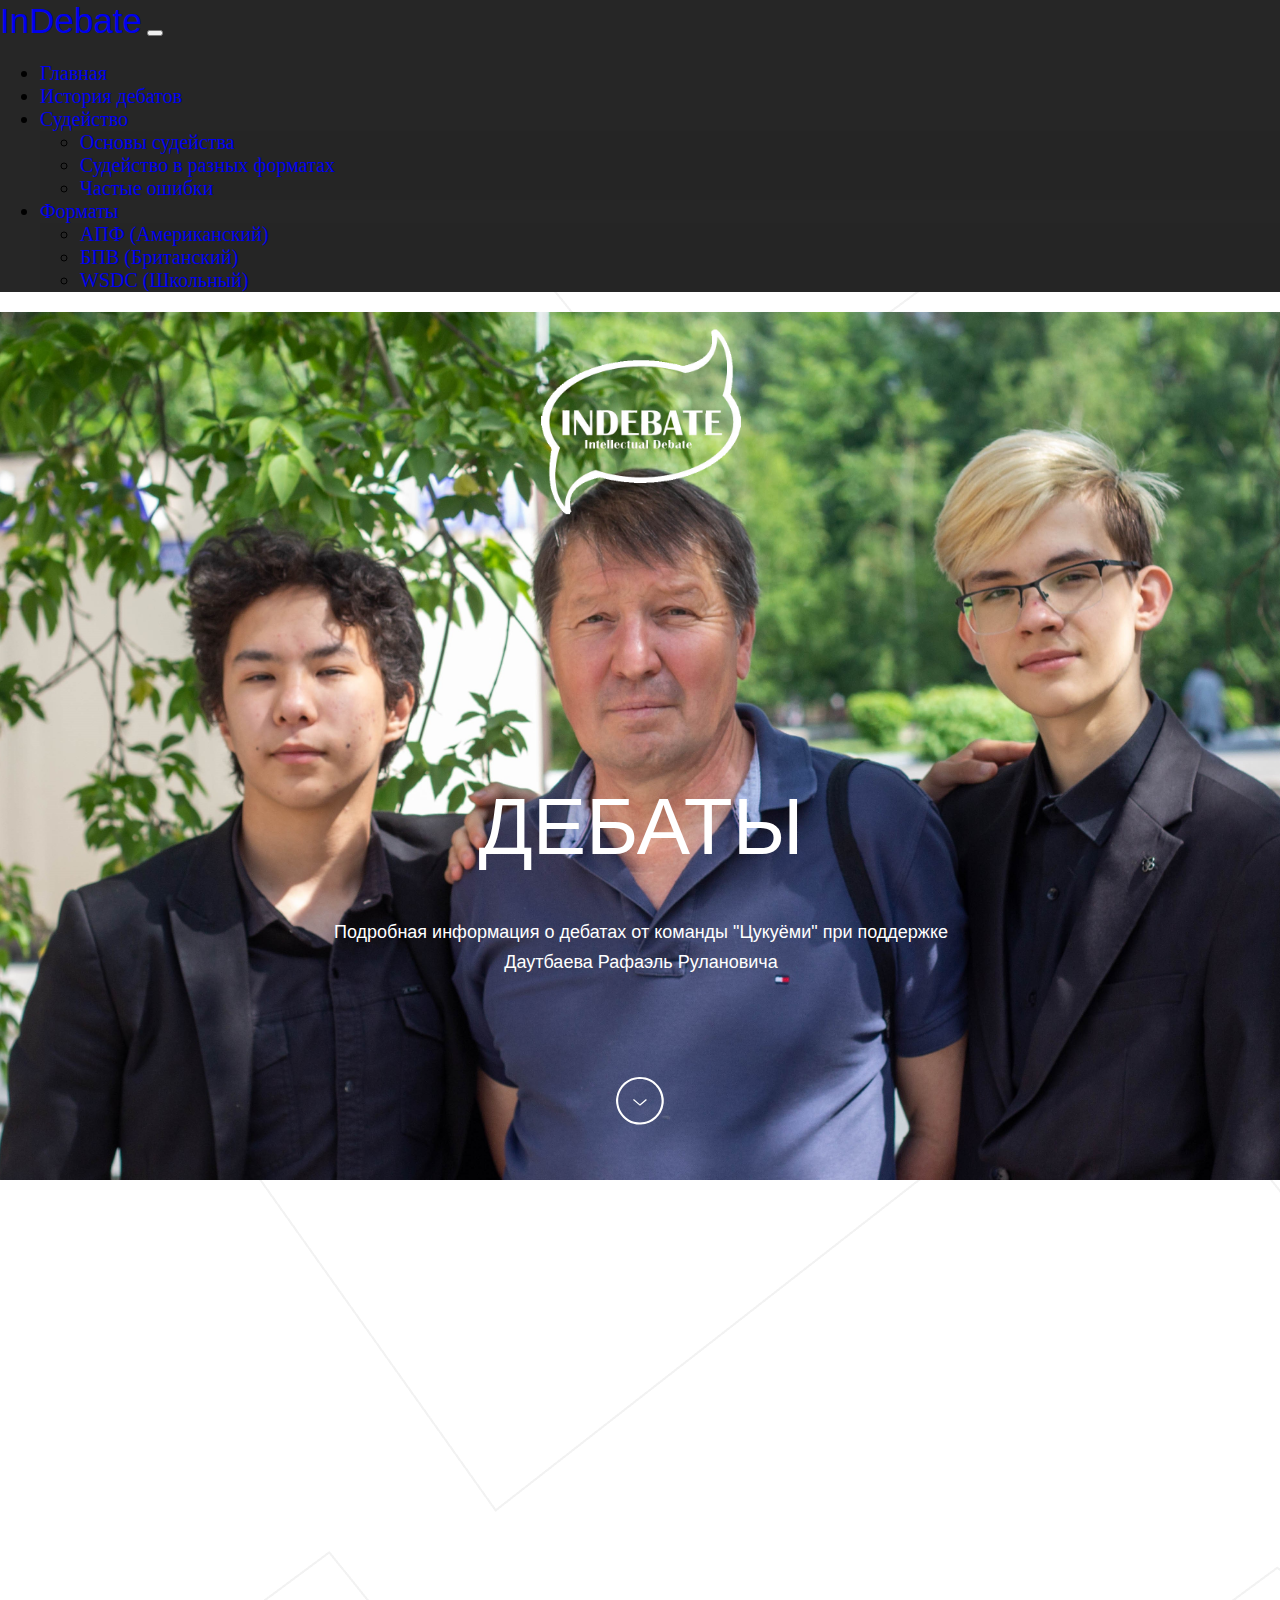
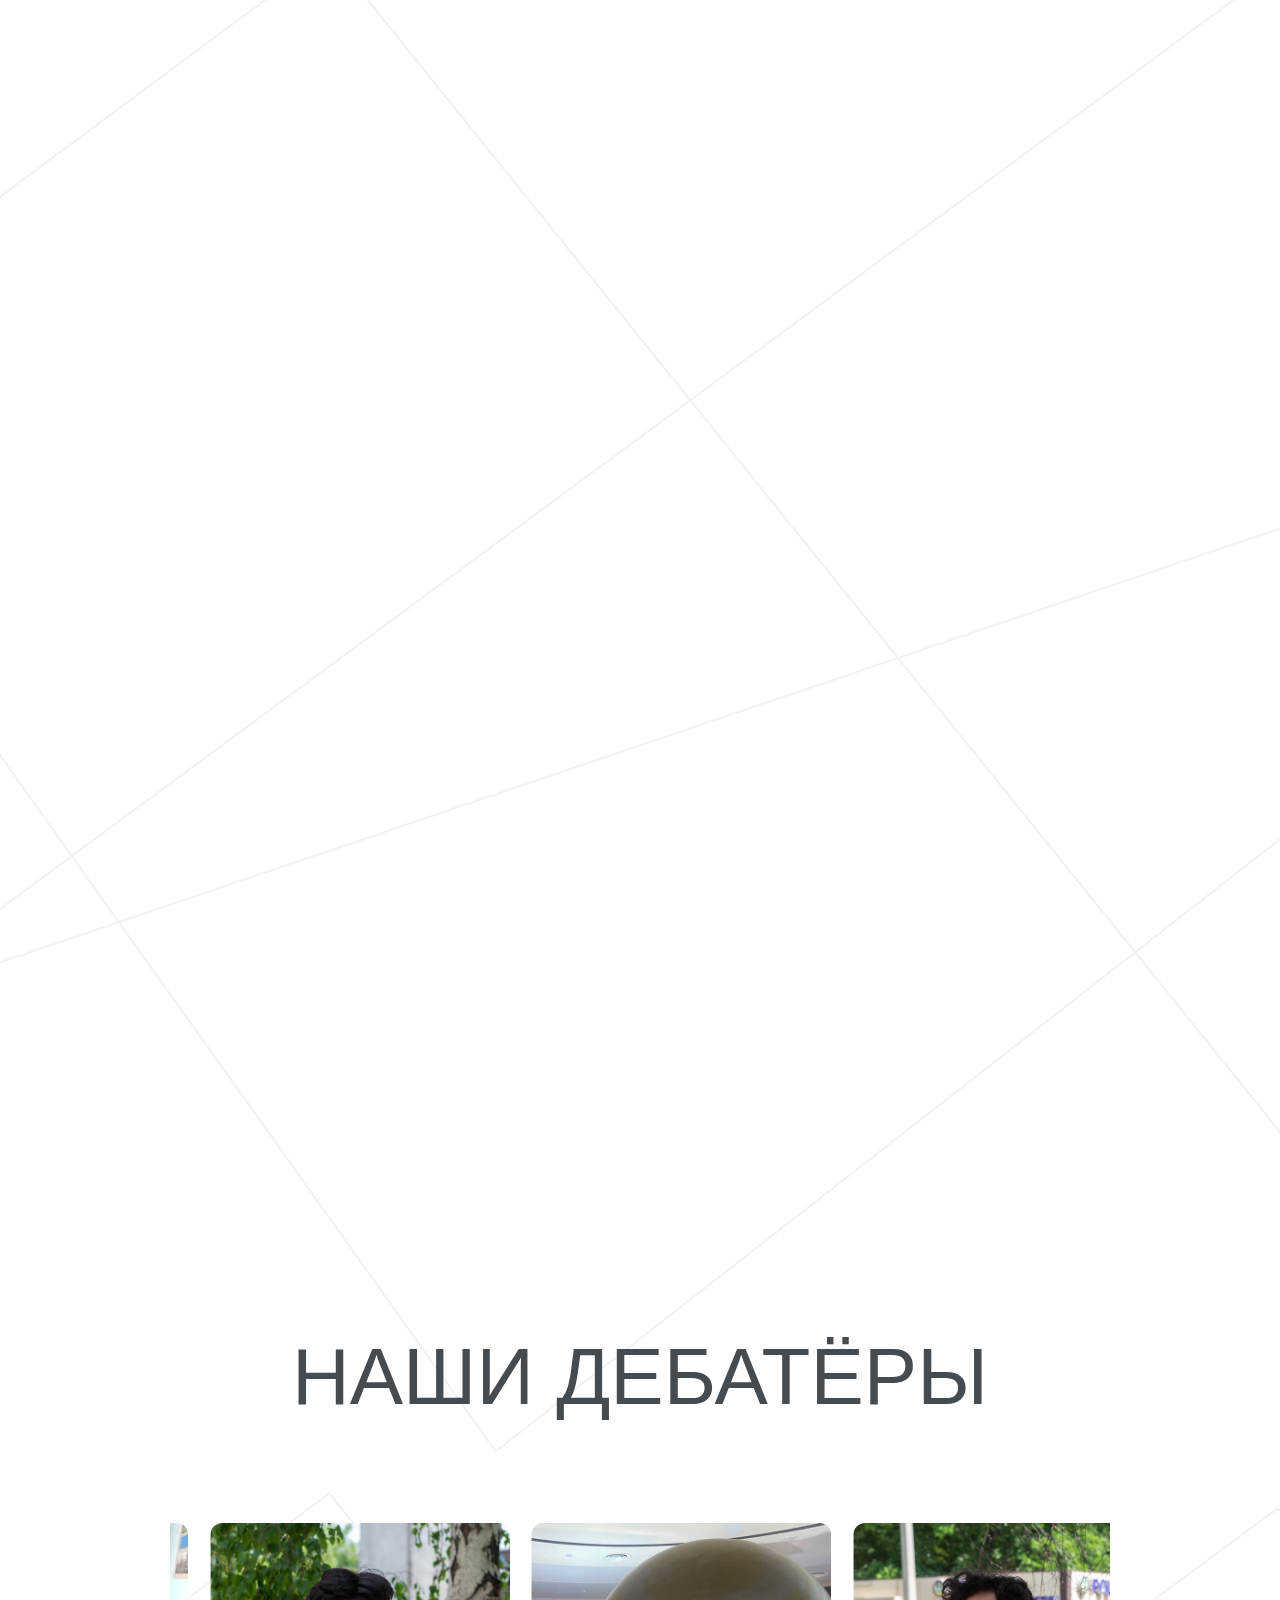
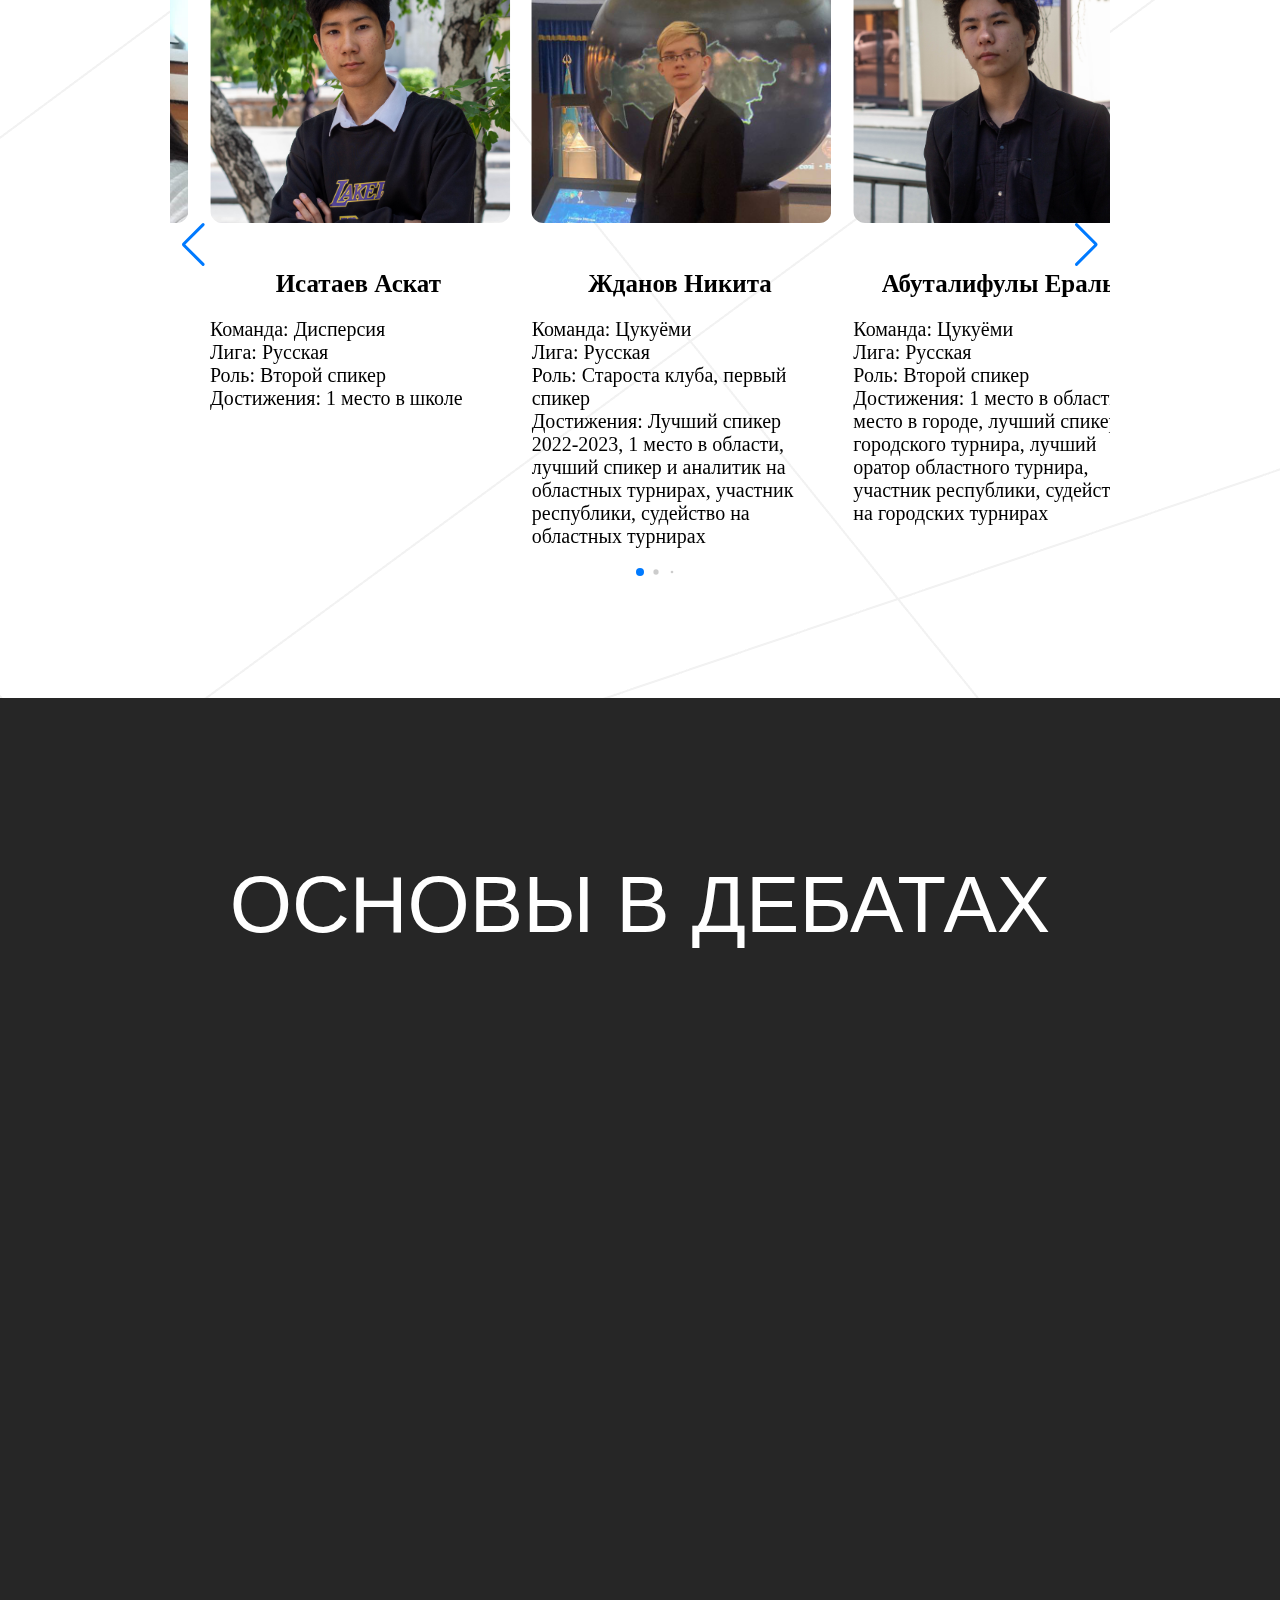
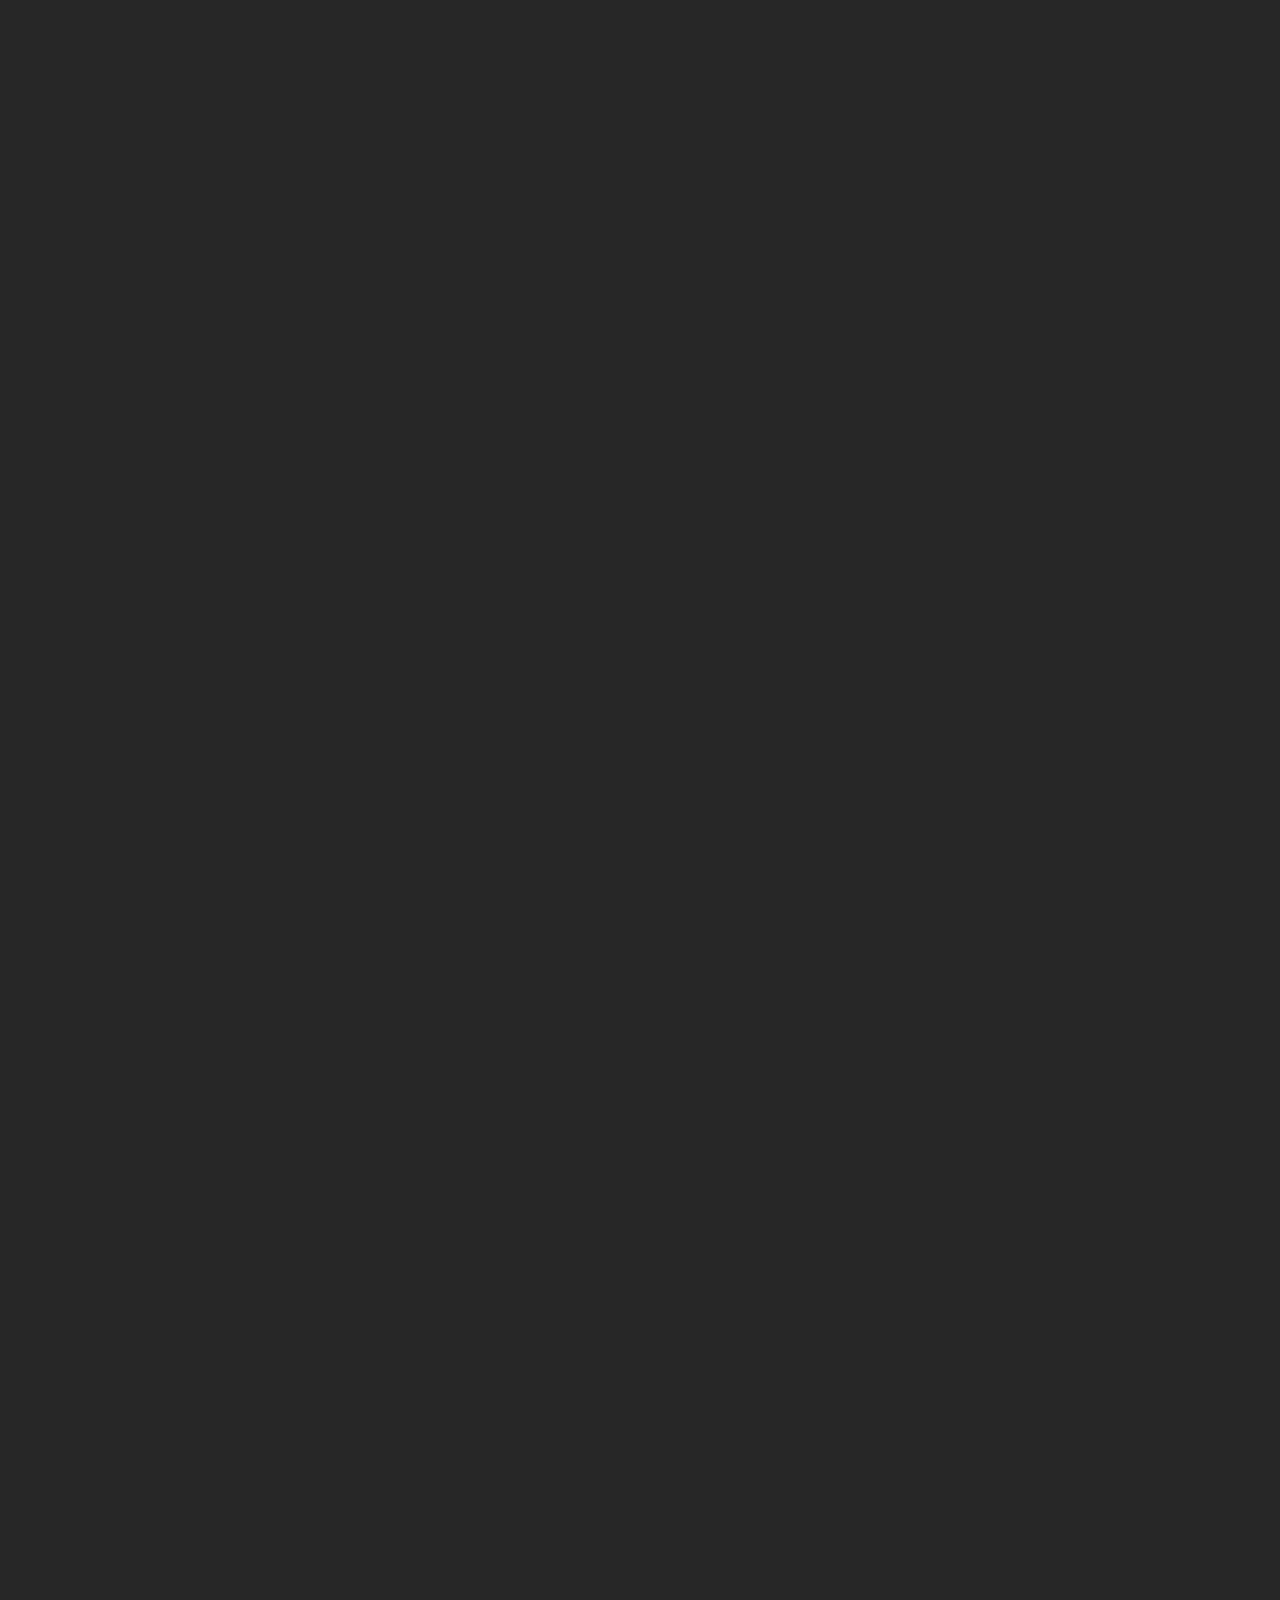
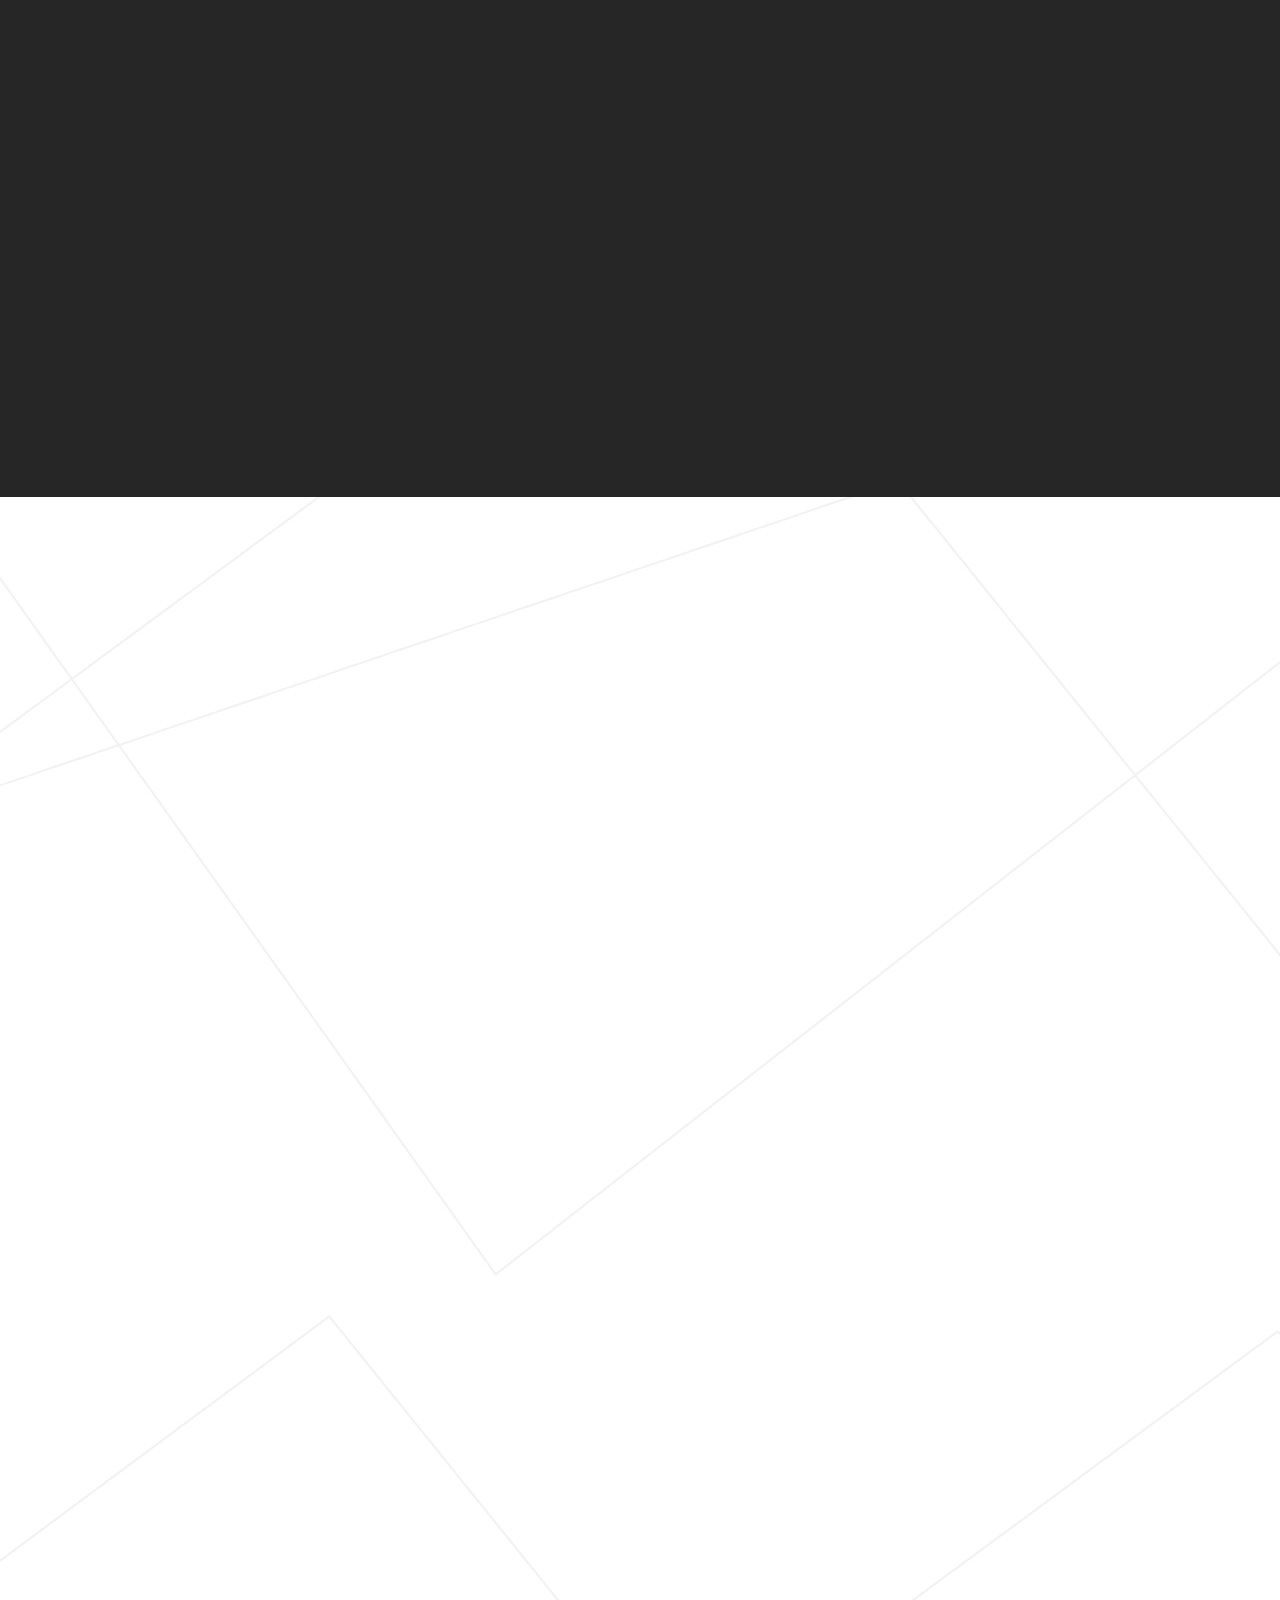
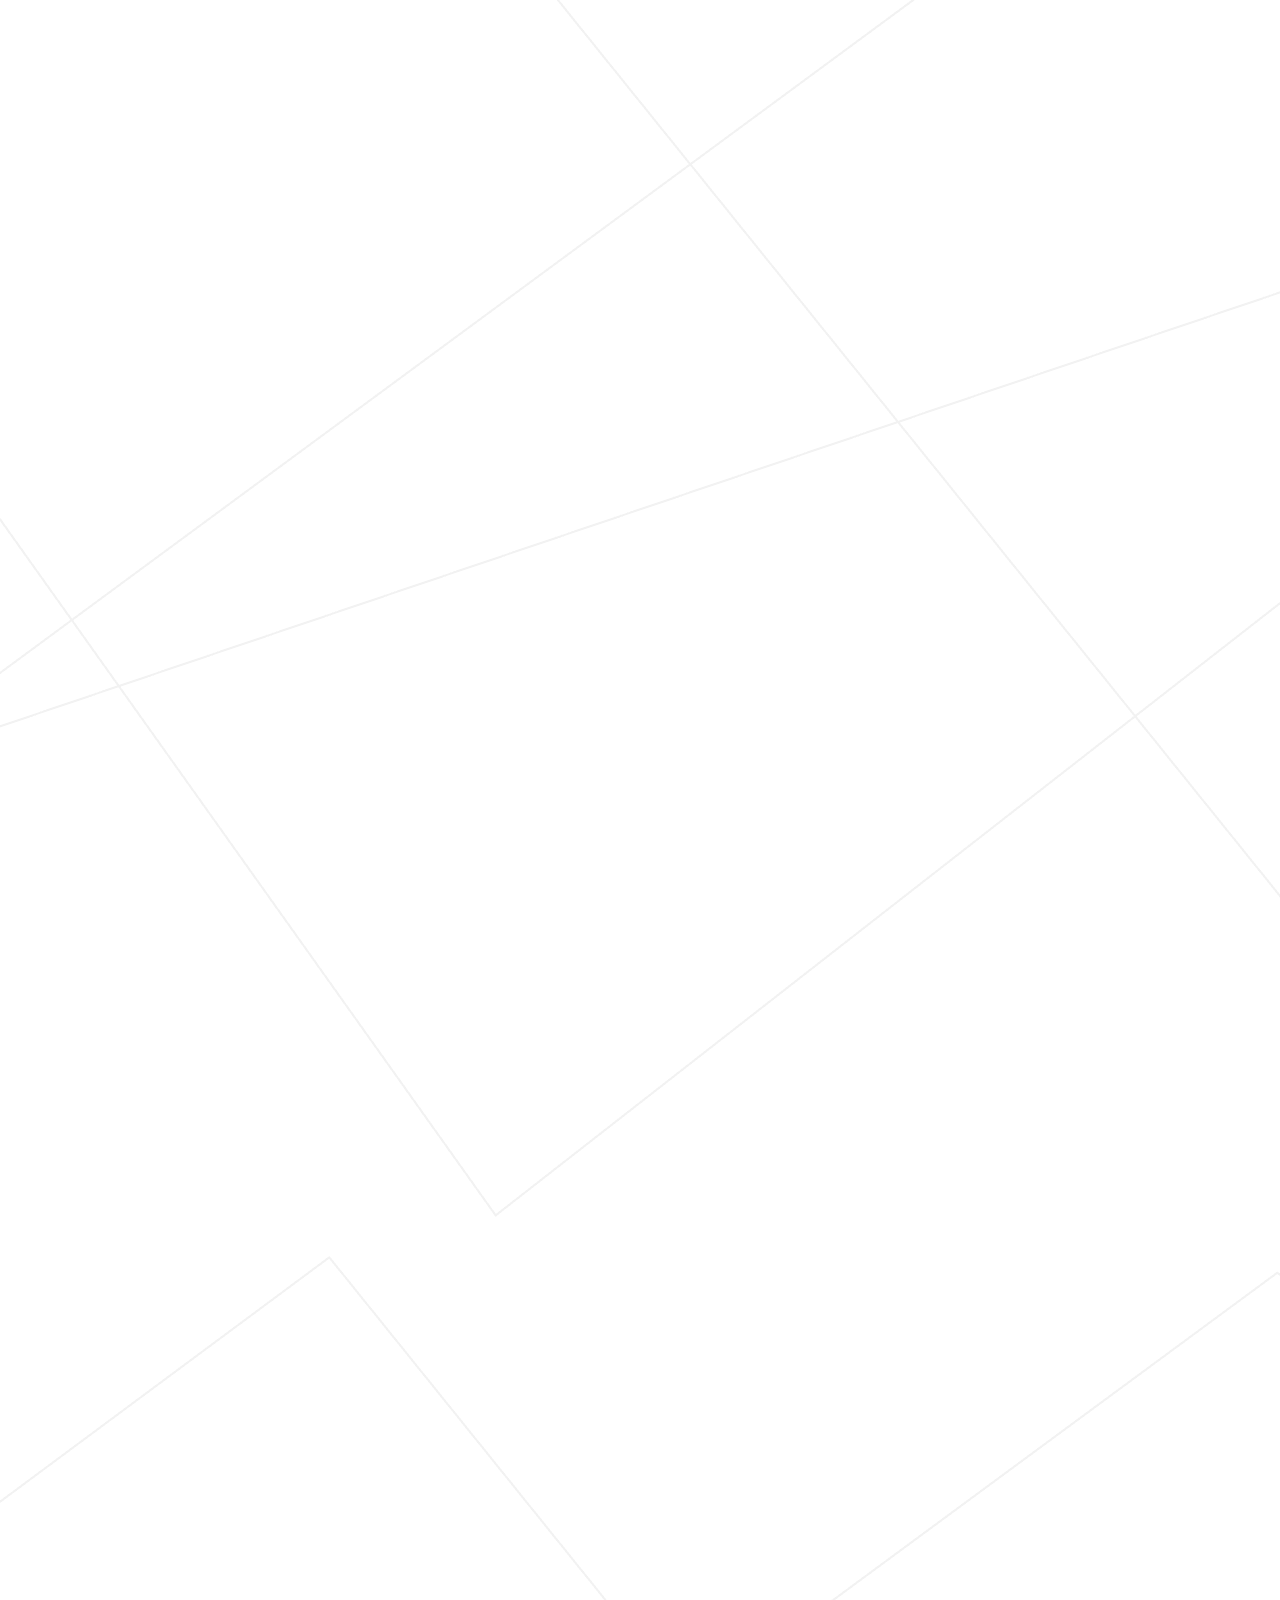
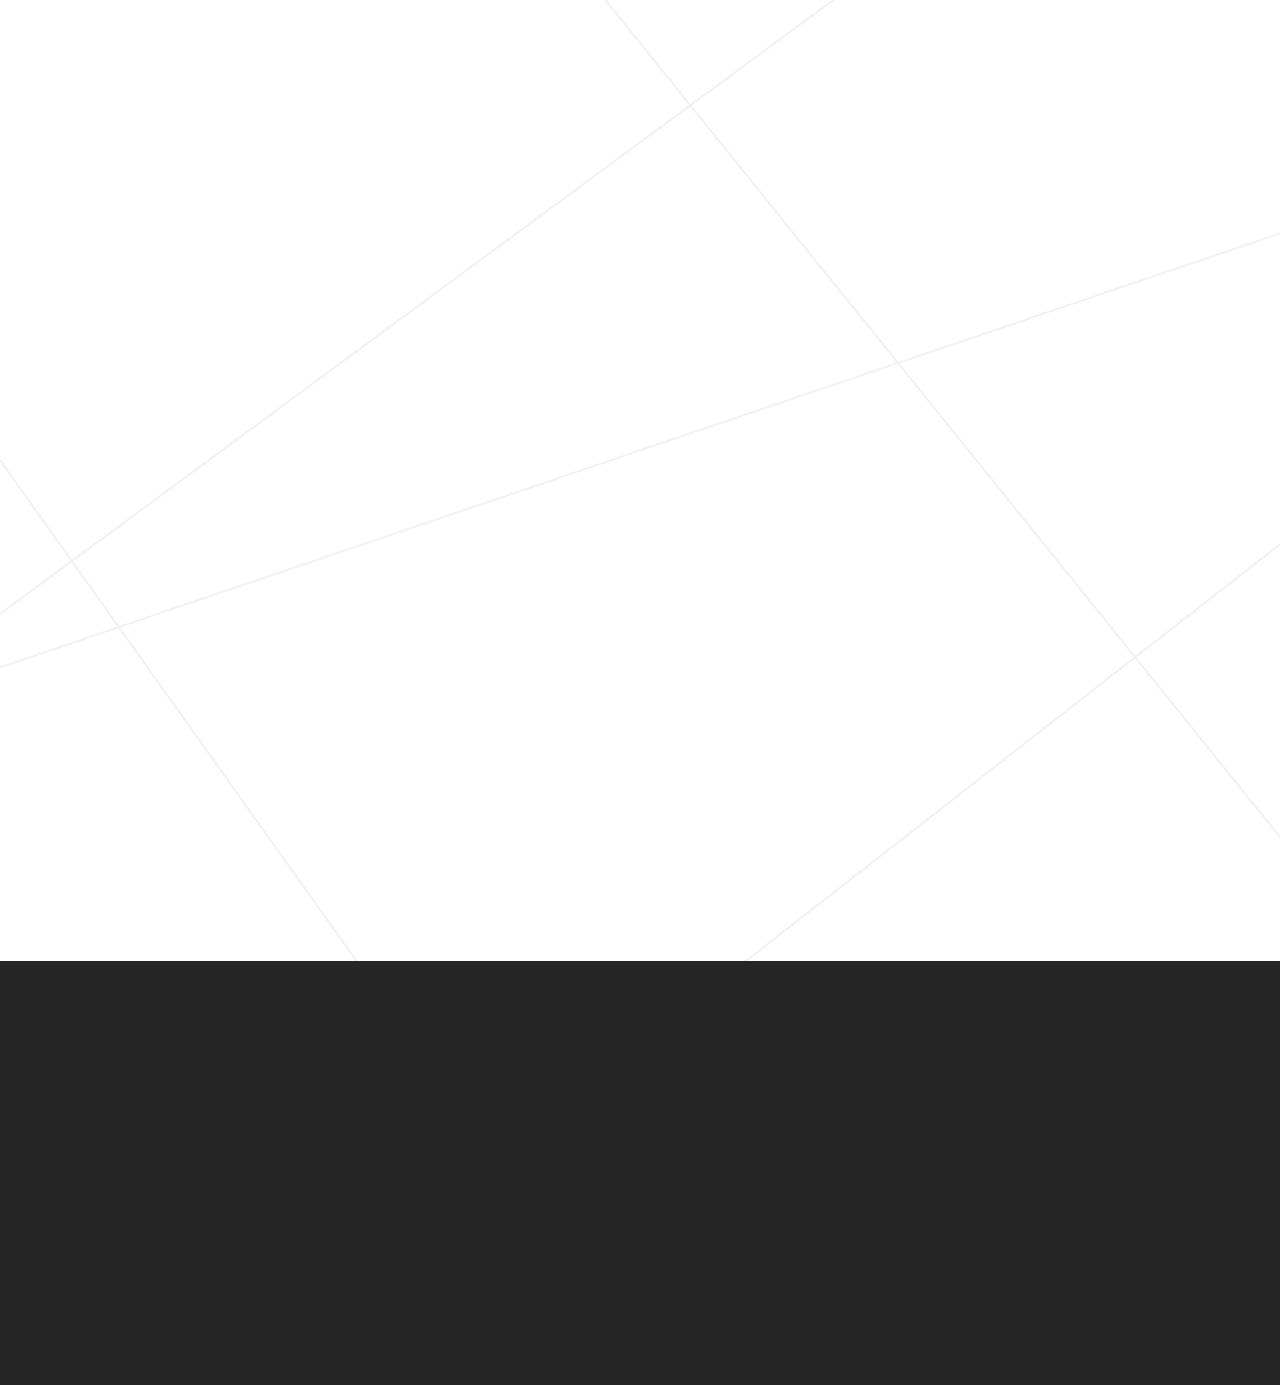
==== commit 092b41b1: "29.05.23 (2)" ====
--- a/index.html
+++ b/index.html
@@ -77,7 +77,7 @@
           <div class="page-hero-text">
             <h1 class="heading h-01">Дебаты</h1>
             <p class="sub-header copy-02">Подробная информация о дебатах от команды "Цукуёми" при поддержке Даутбаева
-              Рафаэля Рулановича</p>
+              Рафаэль Рулановича</p>
           </div>
 
         </div>
@@ -130,7 +130,7 @@
           <div class="columns bef-1">
             <aside>
               <h3 class="heading h-03">Развитие критического мышления</h3>
-              <p class="copy-02">Дебаты стимулируют участников критически анализировать и оценивать
+              <p class="copy-02">ебаты стимулируют участников критически анализировать и оценивать
                 аргументы, а также разрабатывать свои собственные идеи и контраргументы.
               </p>
             </aside>
@@ -171,10 +171,10 @@
           <h2 class="heading h-01">Наши дебатёры</h2>
           <div class="card-deb-cont swiper mySwiper">
             <div class="card-deb-content swiper-wrapper">
-              <div class="card-deb swiper-slide" style="width: 200px;">
-                <div class="debater">
-                  <img src="/static/images/debaters/Zhdanov-Nikita.jpg" class="card-img-top" width="200px"
-                    height="300px" alt="...">
+              <div class="card-deb swiper-slide" style="width: 300px;">
+                <div class="debater">
+                  <img class="deb-img" src="/static/images/debaters/Zhdanov-Nikita.jpg" class="card-img-top"
+                    width="300px" height="300px" alt="...">
                   <div class="card-body">
                     <h5 class="card-title nikita">Жданов Никита</h5>
                     <p class="card-text">Команда: Цукуёми <br>
@@ -185,10 +185,10 @@
                   </div>
                 </div>
               </div>
-              <div class="card-deb swiper-slide" style="width: 200px;">
-                <div class="debater">
-                  <img src="/static/images/debaters/abutalifuly-eraly.jpg" class="card-img-top" width="200px"
-                    height="300px" alt="...">
+              <div class="card-deb swiper-slide" style="width: 300px;">
+                <div class="debater">
+                  <img class="deb-img" src="/static/images/debaters/abutalifuly-eraly.jpg" class="card-img-top"
+                    width="300px" height="300px" alt="...">
                   <div class="card-body">
                     <h5 class="card-title eraly">Абуталифулы Ералы</h5>
                     <p class="card-text">Команда: Цукуёми <br>
@@ -199,10 +199,10 @@
                   </div>
                 </div>
               </div>
-              <div class="card-deb swiper-slide" style="width: 200px;">
-                <div class="debater">
-                  <img src="/static/images/debaters/torebekova-alua.jpg" class="card-img-top" width="200px"
-                    height="300px" alt="...">
+              <div class="card-deb swiper-slide" style="width: 300px;">
+                <div class="debater">
+                  <img class="deb-img" src="/static/images/debaters/torebekova-alua.jpg" class="card-img-top"
+                    width="300px" height="300px" alt="...">
                   <div class="card-body">
                     <h5 class="card-title alua">Торебекова Алуа</h5>
                     <p class="card-text">Команда: Либерти <br>
@@ -214,8 +214,8 @@
               </div>
               <div class="card-deb swiper-slide" style="width: 200px;">
                 <div class="debater">
-                  <img src="/static/images/debaters/nurtazina-azhar.jpg" class="card-img-top" width="200px"
-                    height="300px" alt="...">
+                  <img class="deb-img" src="/static/images/debaters/nurtazina-azhar.jpg" class="card-img-top"
+                    width="300px" height="300px" alt="...">
                   <div class="card-body">
                     <h5 class="card-title azhar">Нуртазина Ажар</h5>
                     <p class="card-text">Команда: Либерти <br>
@@ -226,10 +226,10 @@
                 </div>
               </div>
 
-              <div class="card-deb swiper-slide" style="width: 200px;">
-                <div class="debater">
-                  <img src="/static/images/debaters/Zhdanov-Nikita.jpg" class="card-img-top" width="200px"
-                    height="300px" alt="...">
+              <div class="card-deb swiper-slide" style="width: 300px;">
+                <div class="debater">
+                  <img class="deb-img" src="/static/images/debaters/daulet-aizere.jpg" class="card-img-top"
+                    width="300px" height="300px" alt="...">
                   <div class="card-body">
                     <h5 class="card-title aizere">Даулет Айзере</h5>
                     <p class="card-text">Команда: Дисперсия <br>
@@ -239,10 +239,10 @@
                   </div>
                 </div>
               </div>
-              <div class="card-deb swiper-slide" style="width: 200px;">
-                <div class="debater">
-                  <img src="/static/images/debaters/isataev-askat.jpg" class="card-img-top" width="200px" height="300px"
-                    alt="...">
+              <div class="card-deb swiper-slide" style="width: 300px;">
+                <div class="debater">
+                  <img class="deb-img" src="/static/images/debaters/isataev-askat.jpg" class="card-img-top"
+                    width="300px" height="300px" alt="...">
                   <div class="card-body">
                     <h5 class="card-title askat">Исатаев Аскат</h5>
                     <p class="card-text">Команда: Дисперсия <br>
@@ -297,11 +297,7 @@
           <div class="row">
             <div class="col gen-deb-item">
               <a href="/General-info/agrumantation.html">
-<<<<<<< Updated upstream
                 <figure class="image-container"><img src="/static/images/gendeb/Argumentation.png" /></figure>
-=======
-                <figure class="image-container"><img src="/static/images/gendeb/arg.png" /></figure>
->>>>>>> Stashed changes
                 <h2 class="heading h-02">Аргументация</h2>
                 <p class="copy-03">Основы</p>
               </a>
--- a/style.css
+++ b/style.css
@@ -176,7 +176,6 @@
 }
 .page-hero-text {
   margin-top: 8em;
-  text-shadow: 3px 3px 1px black;
 }
 
 #page-hero {
@@ -334,6 +333,7 @@
 
 .card-deb img {
   border-radius: 12px;
+  object-fit: cover;
 }
 
 
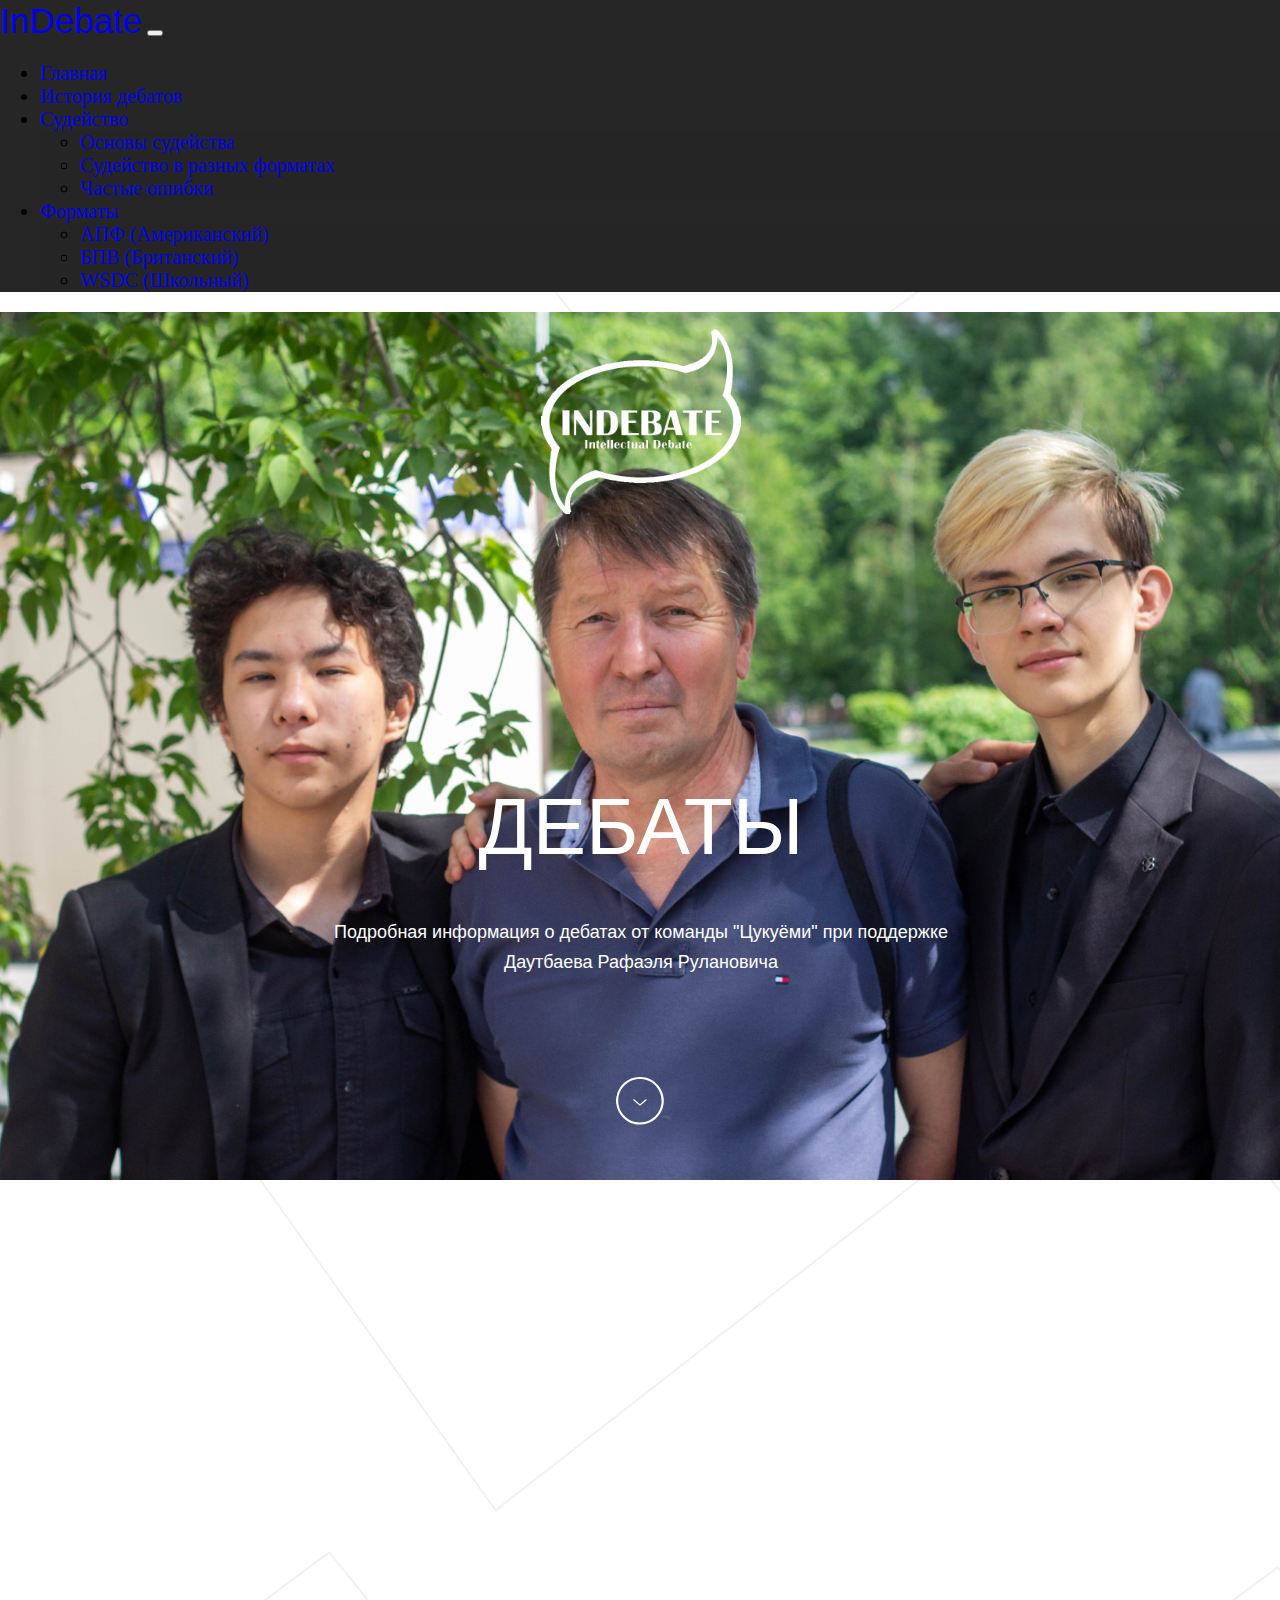
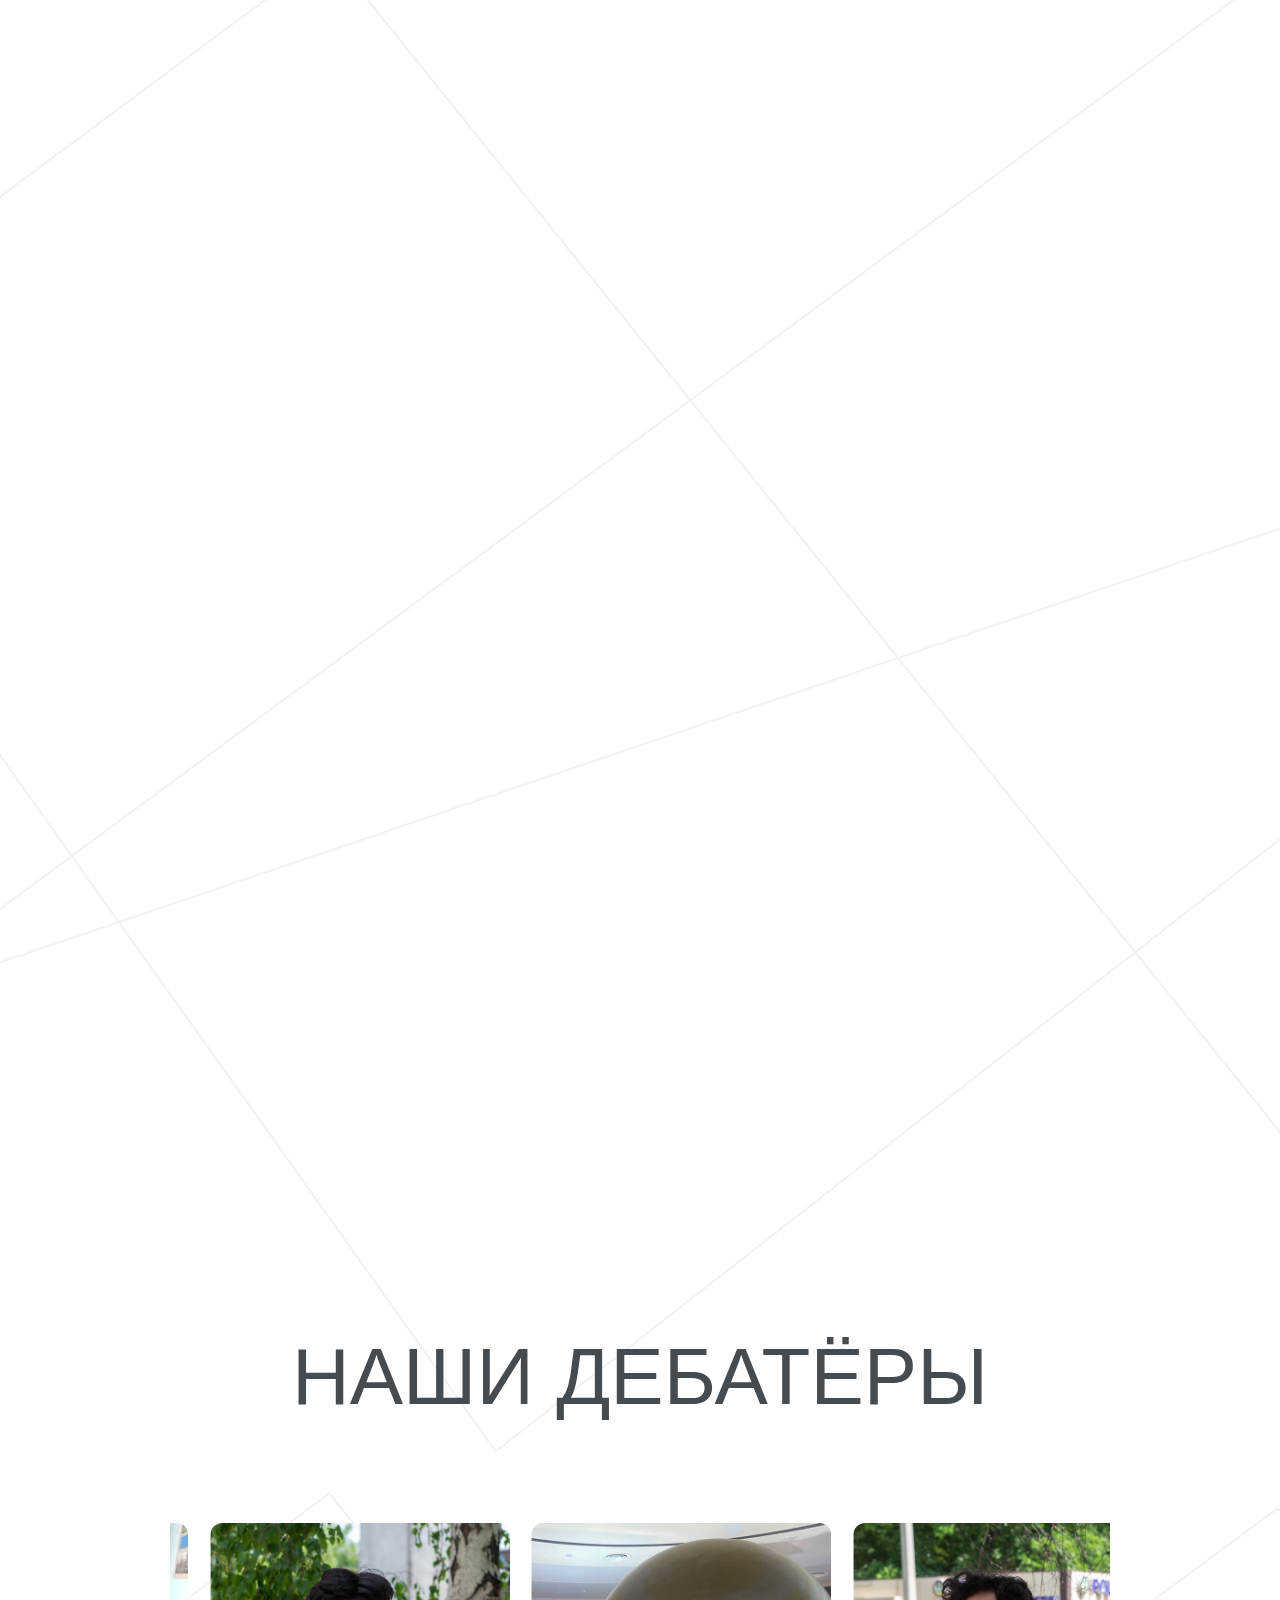
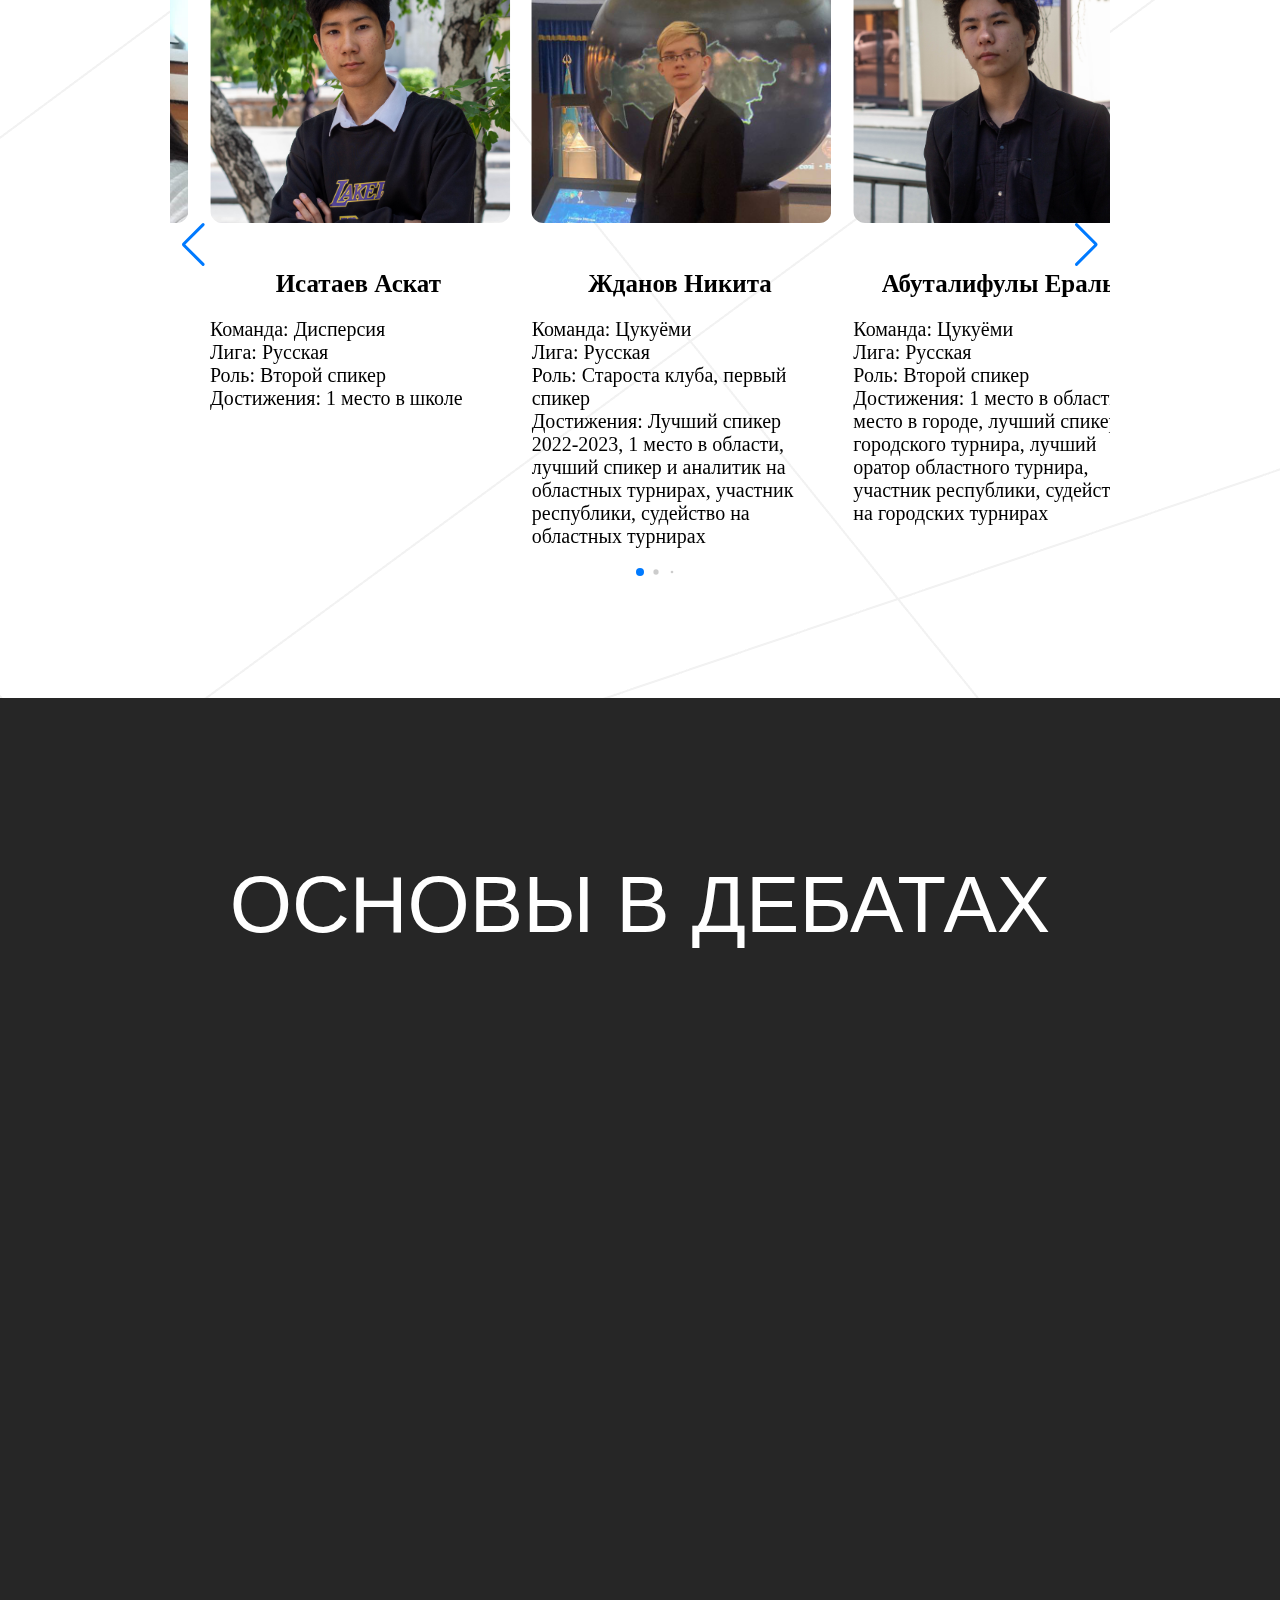
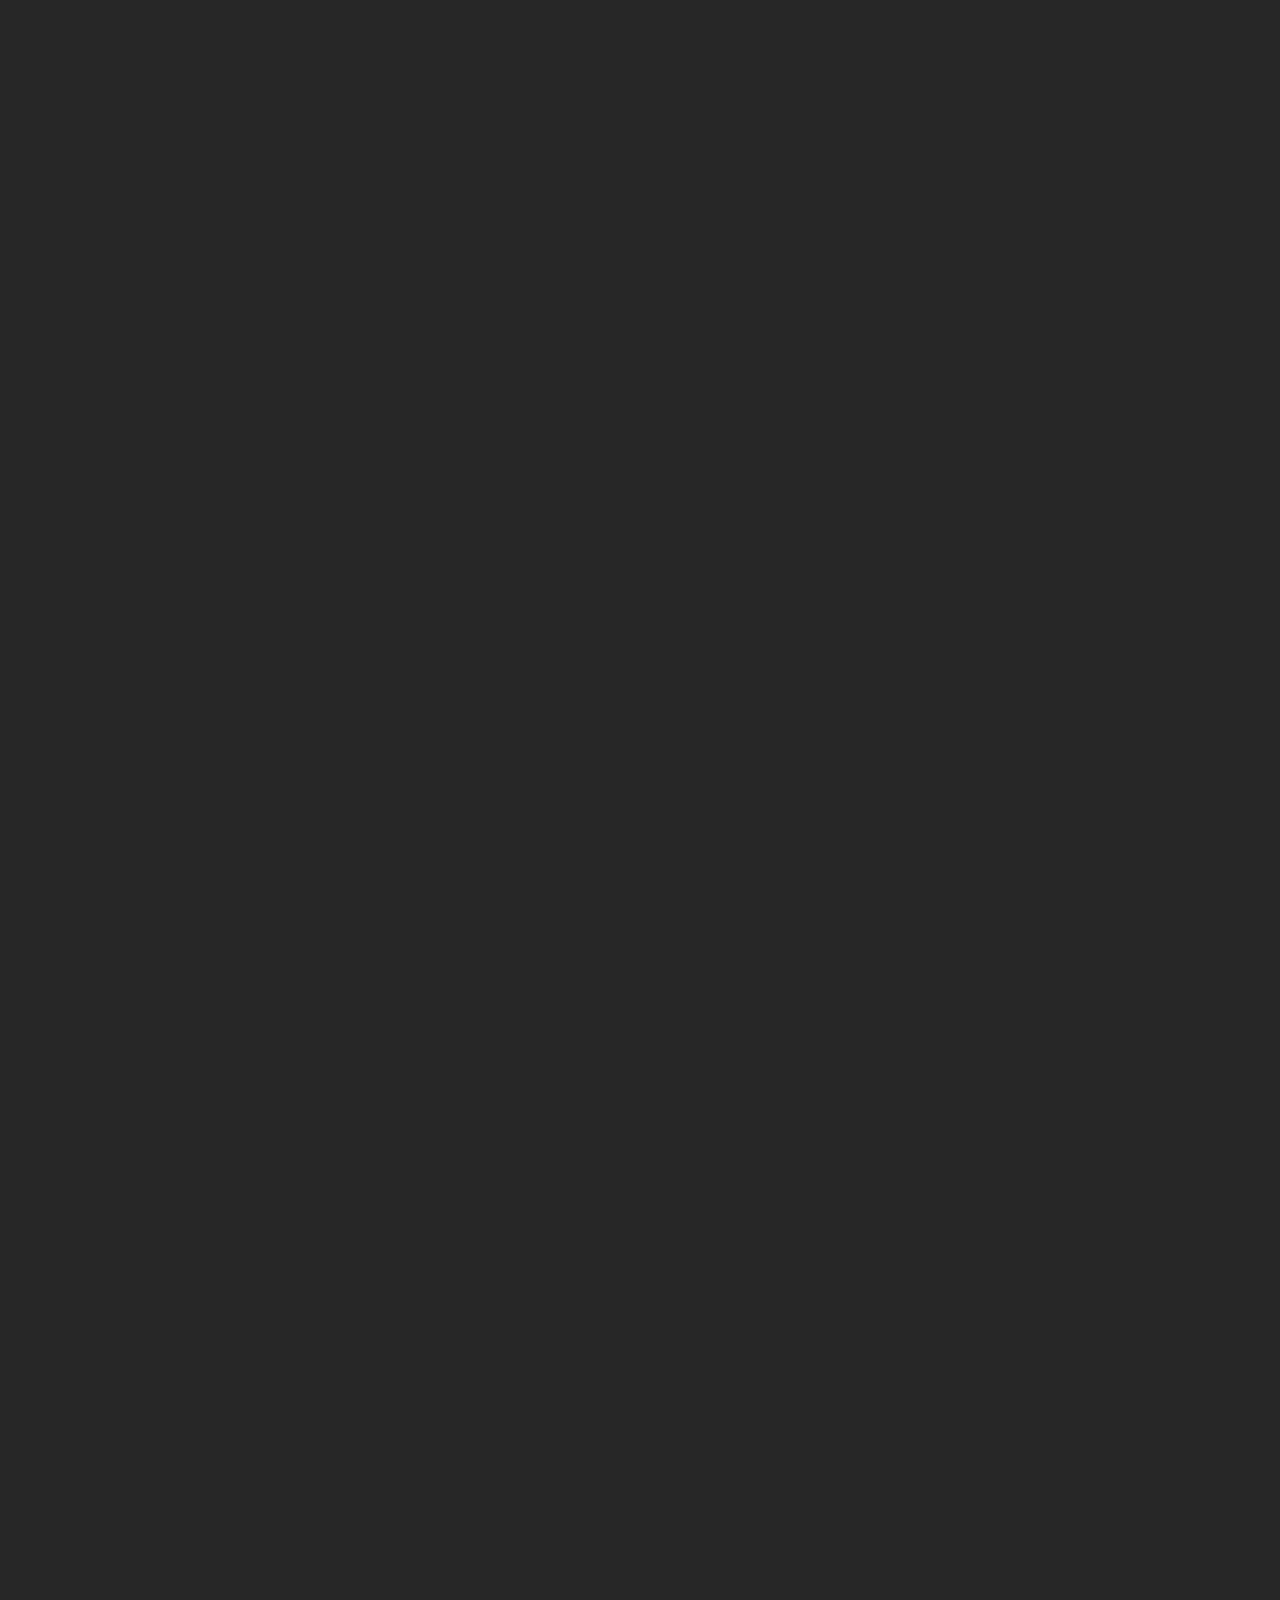
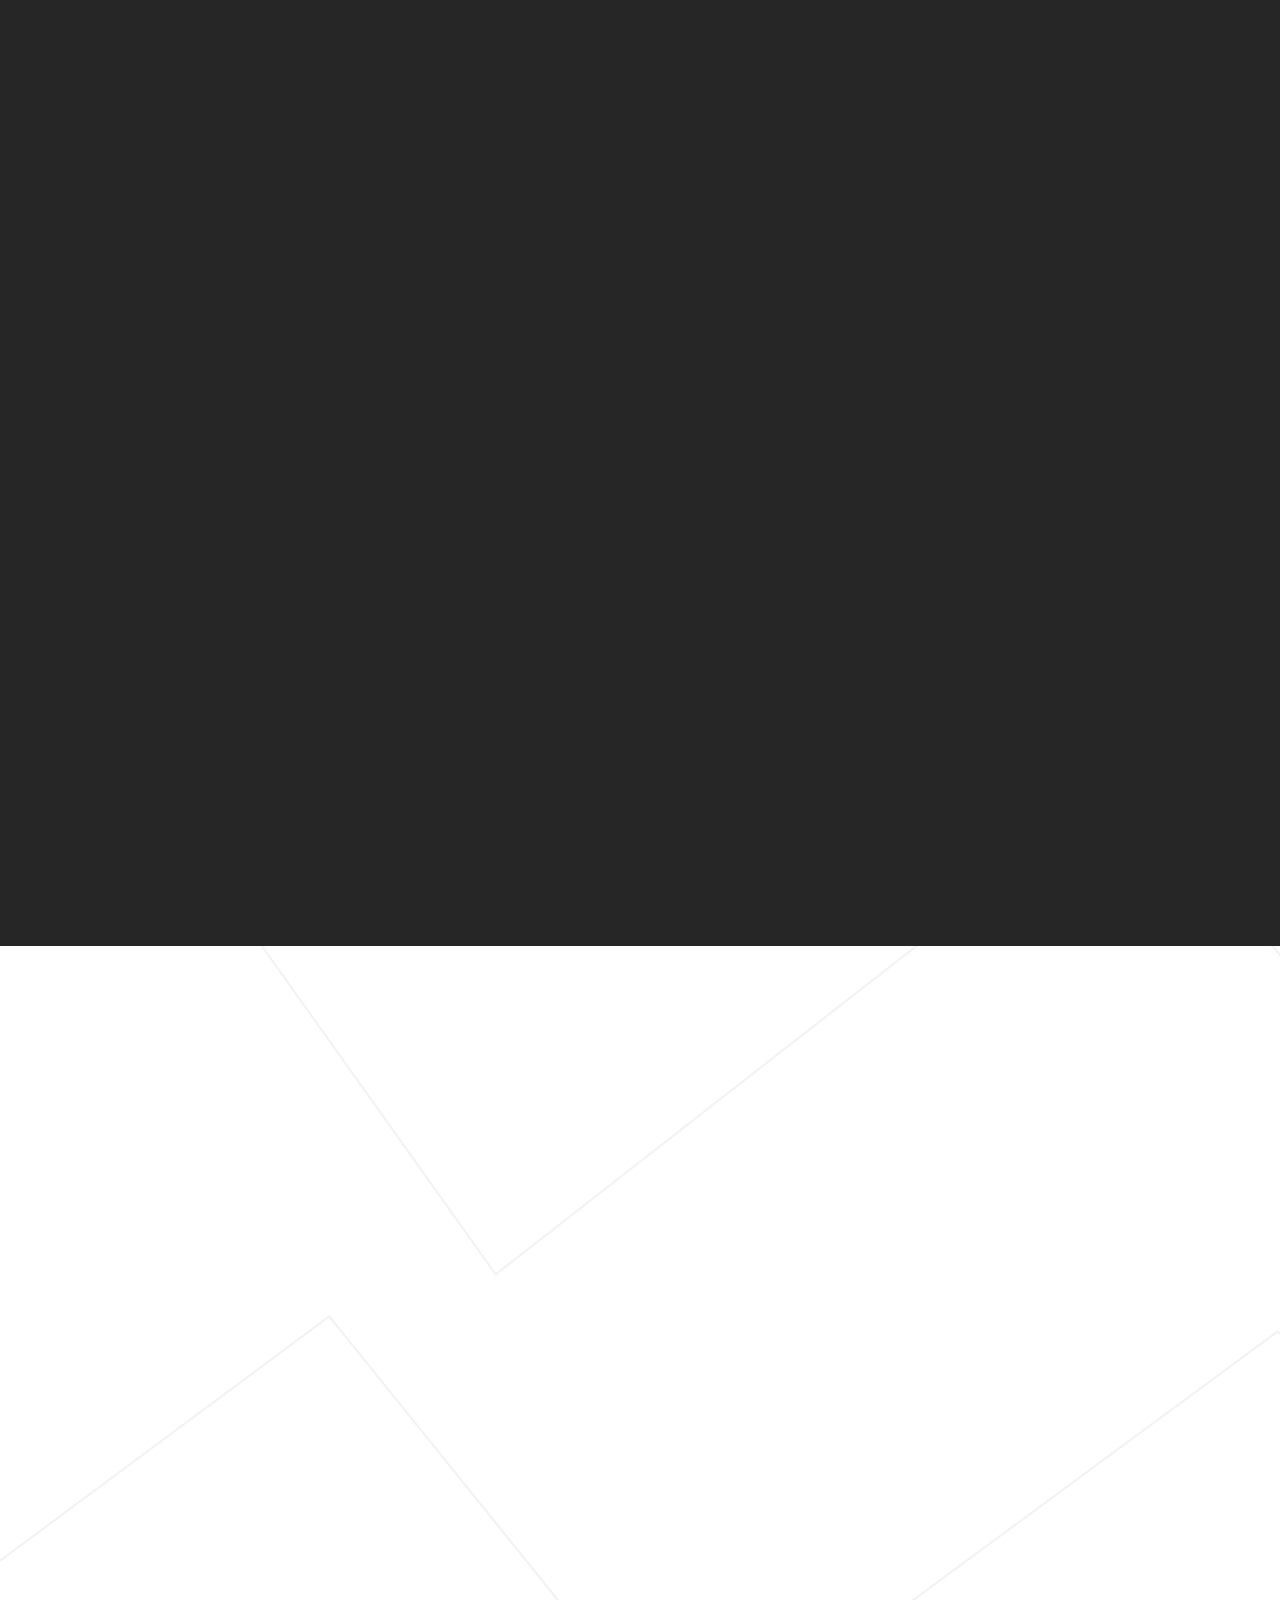
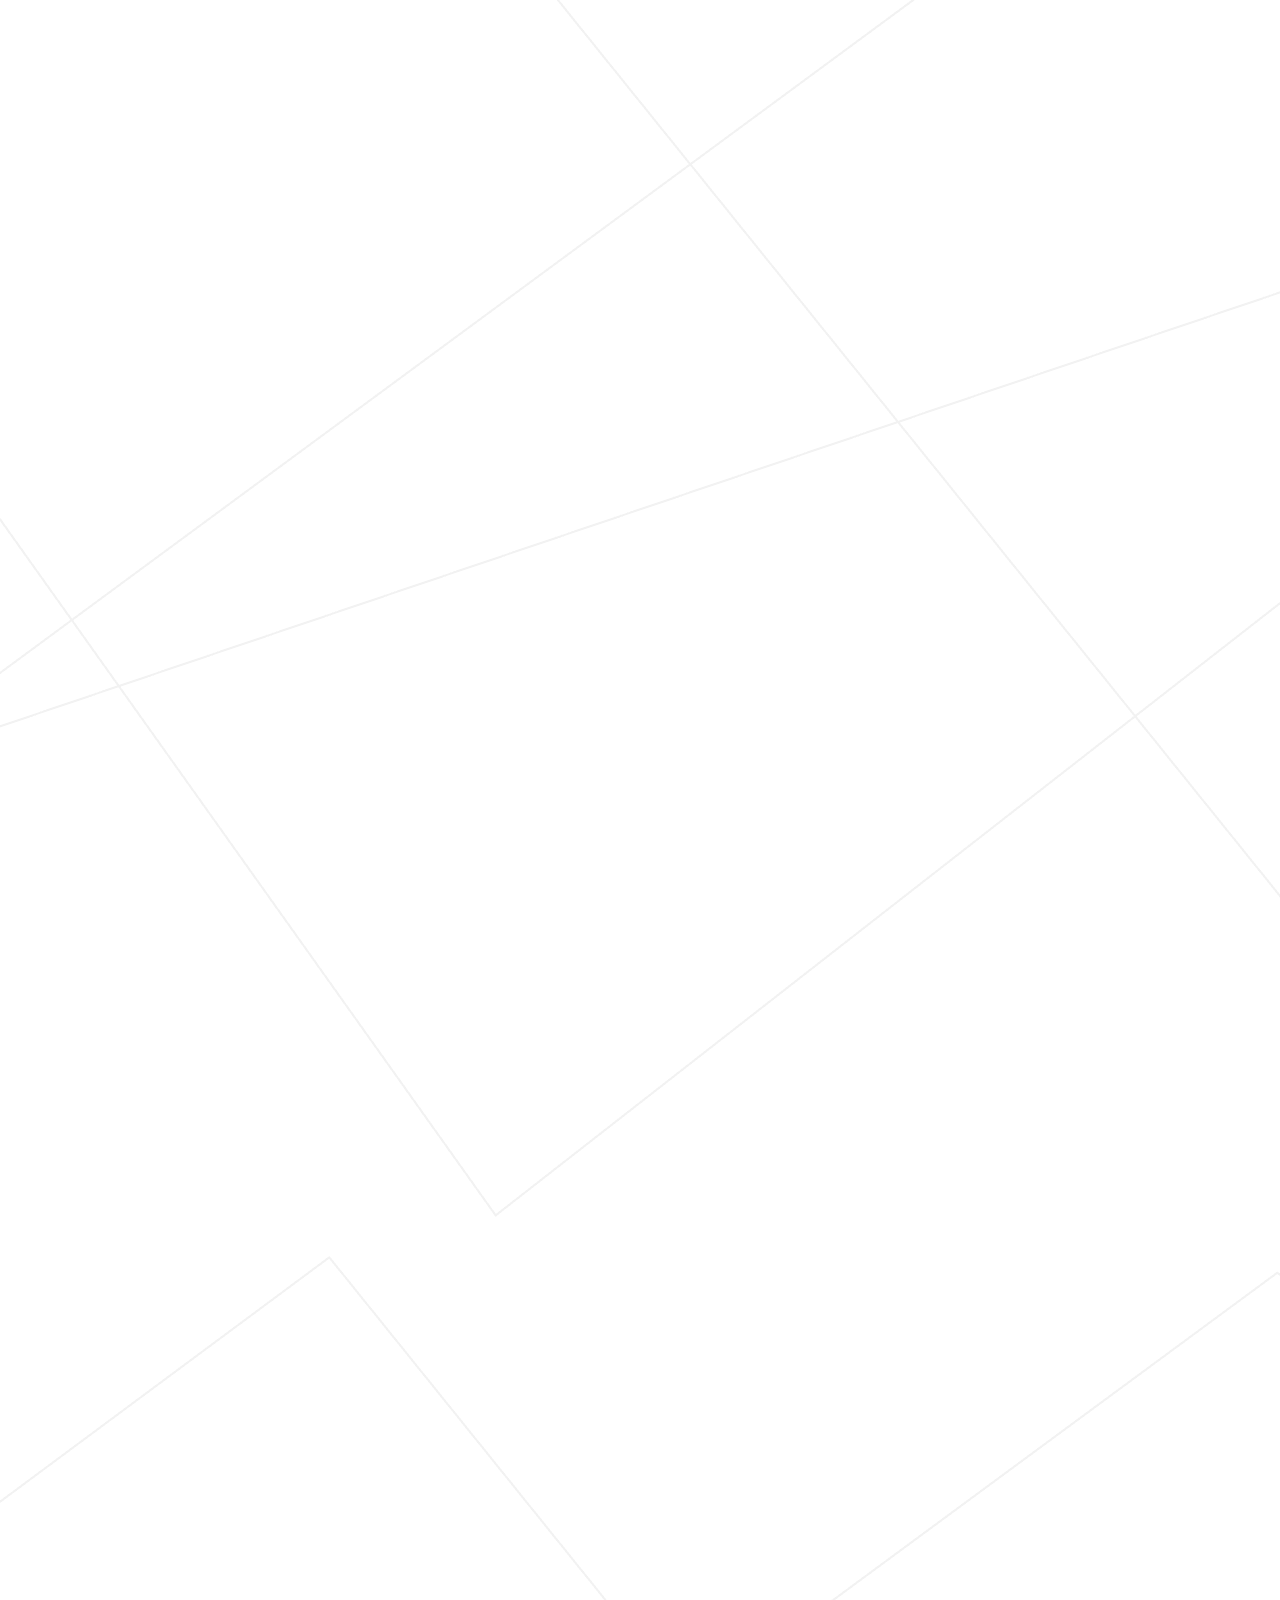
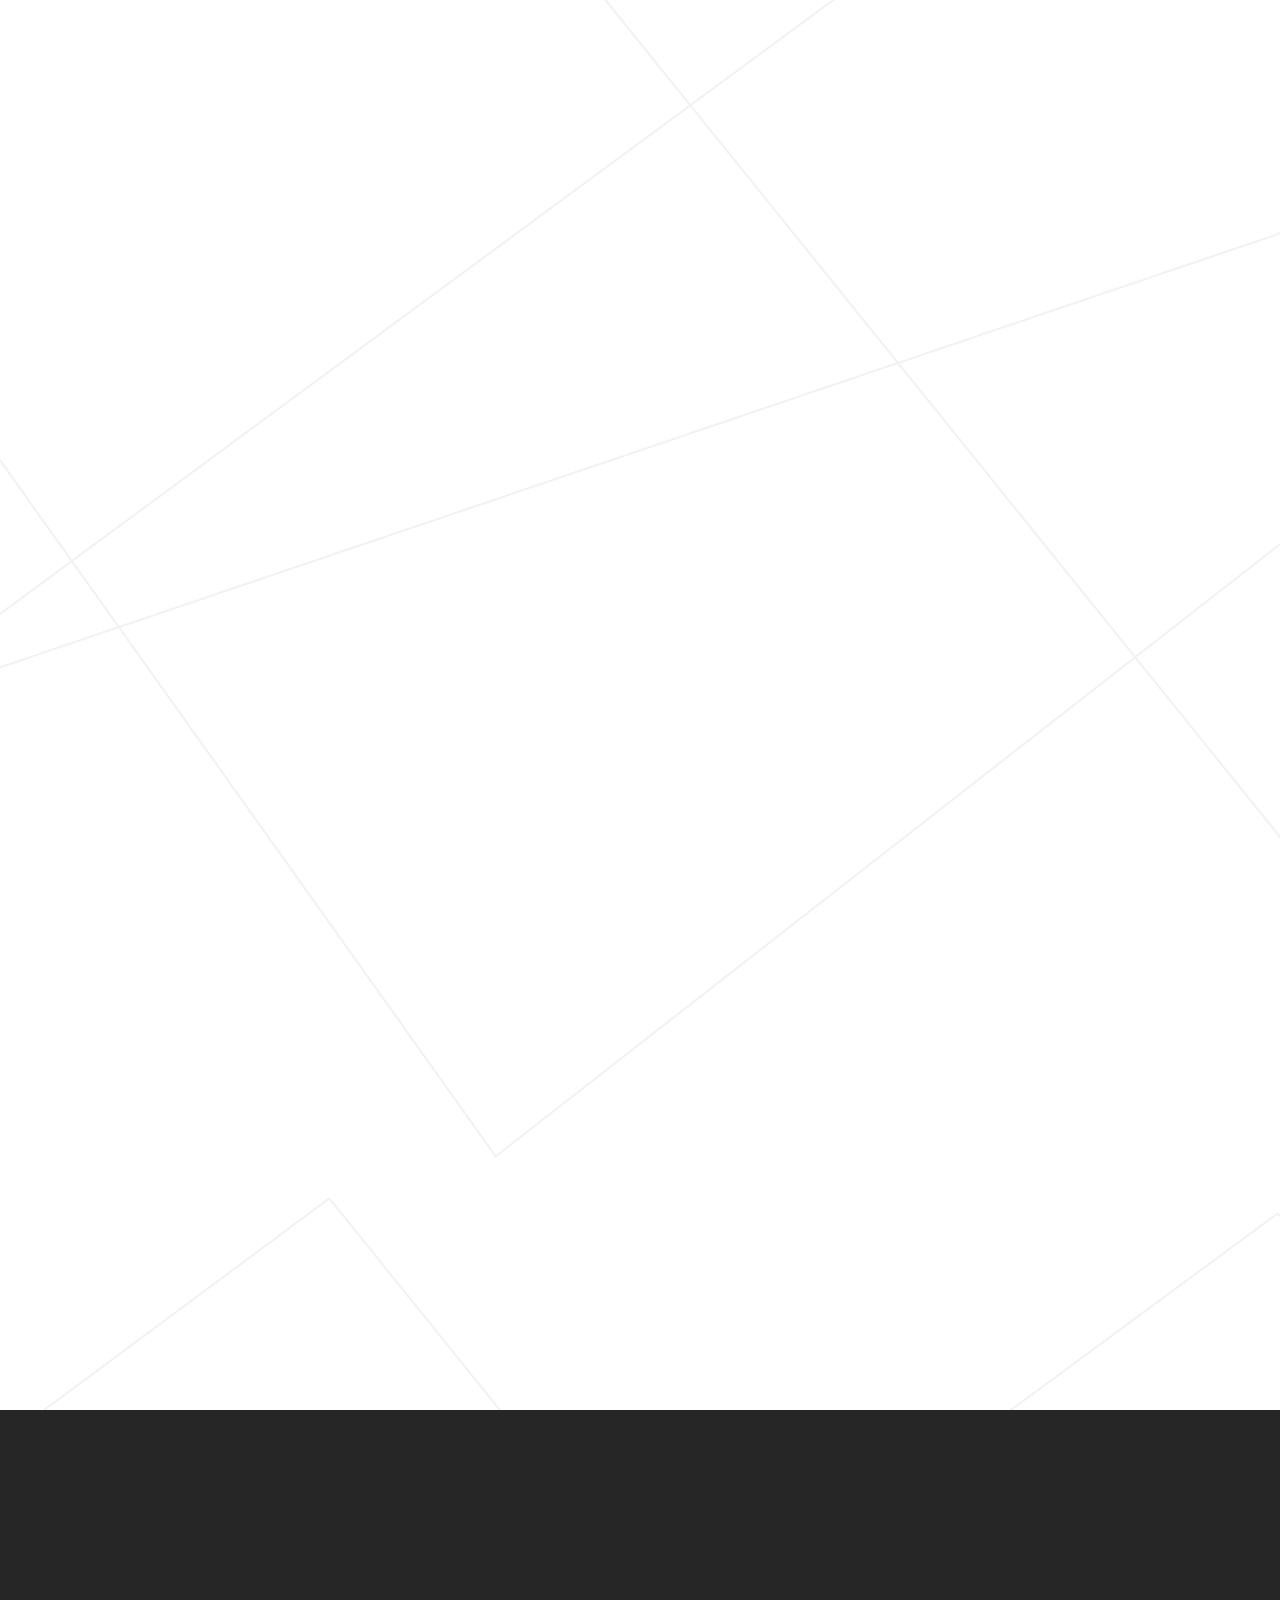
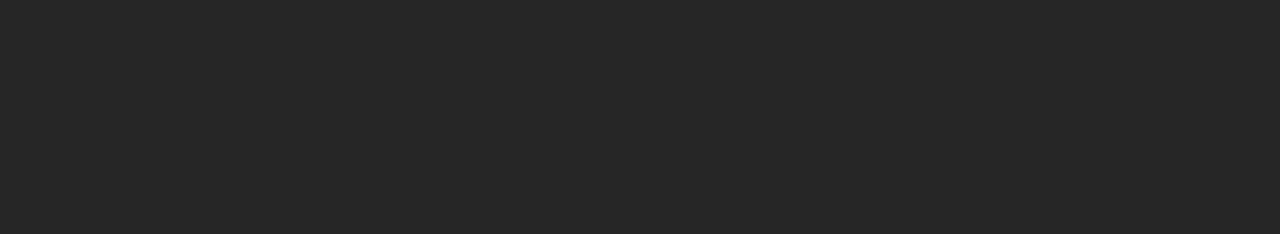
==== commit efeda65a: "Merge branch 'main' of https://github.com/HenJi-San/indebate" ====
--- a/index.html
+++ b/index.html
@@ -77,7 +77,7 @@
           <div class="page-hero-text">
             <h1 class="heading h-01">Дебаты</h1>
             <p class="sub-header copy-02">Подробная информация о дебатах от команды "Цукуёми" при поддержке Даутбаева
-              Рафаэль Рулановича</p>
+              Рафаэля Рулановича</p>
           </div>
 
         </div>
@@ -130,7 +130,7 @@
           <div class="columns bef-1">
             <aside>
               <h3 class="heading h-03">Развитие критического мышления</h3>
-              <p class="copy-02">ебаты стимулируют участников критически анализировать и оценивать
+              <p class="copy-02">Дебаты стимулируют участников критически анализировать и оценивать
                 аргументы, а также разрабатывать свои собственные идеи и контраргументы.
               </p>
             </aside>
@@ -297,7 +297,11 @@
           <div class="row">
             <div class="col gen-deb-item">
               <a href="/General-info/agrumantation.html">
+<<<<<<< Updated upstream
                 <figure class="image-container"><img src="/static/images/gendeb/Argumentation.png" /></figure>
+=======
+                <figure class="image-container"><img src="/static/images/gendeb/arg.png" /></figure>
+>>>>>>> Stashed changes
                 <h2 class="heading h-02">Аргументация</h2>
                 <p class="copy-03">Основы</p>
               </a>
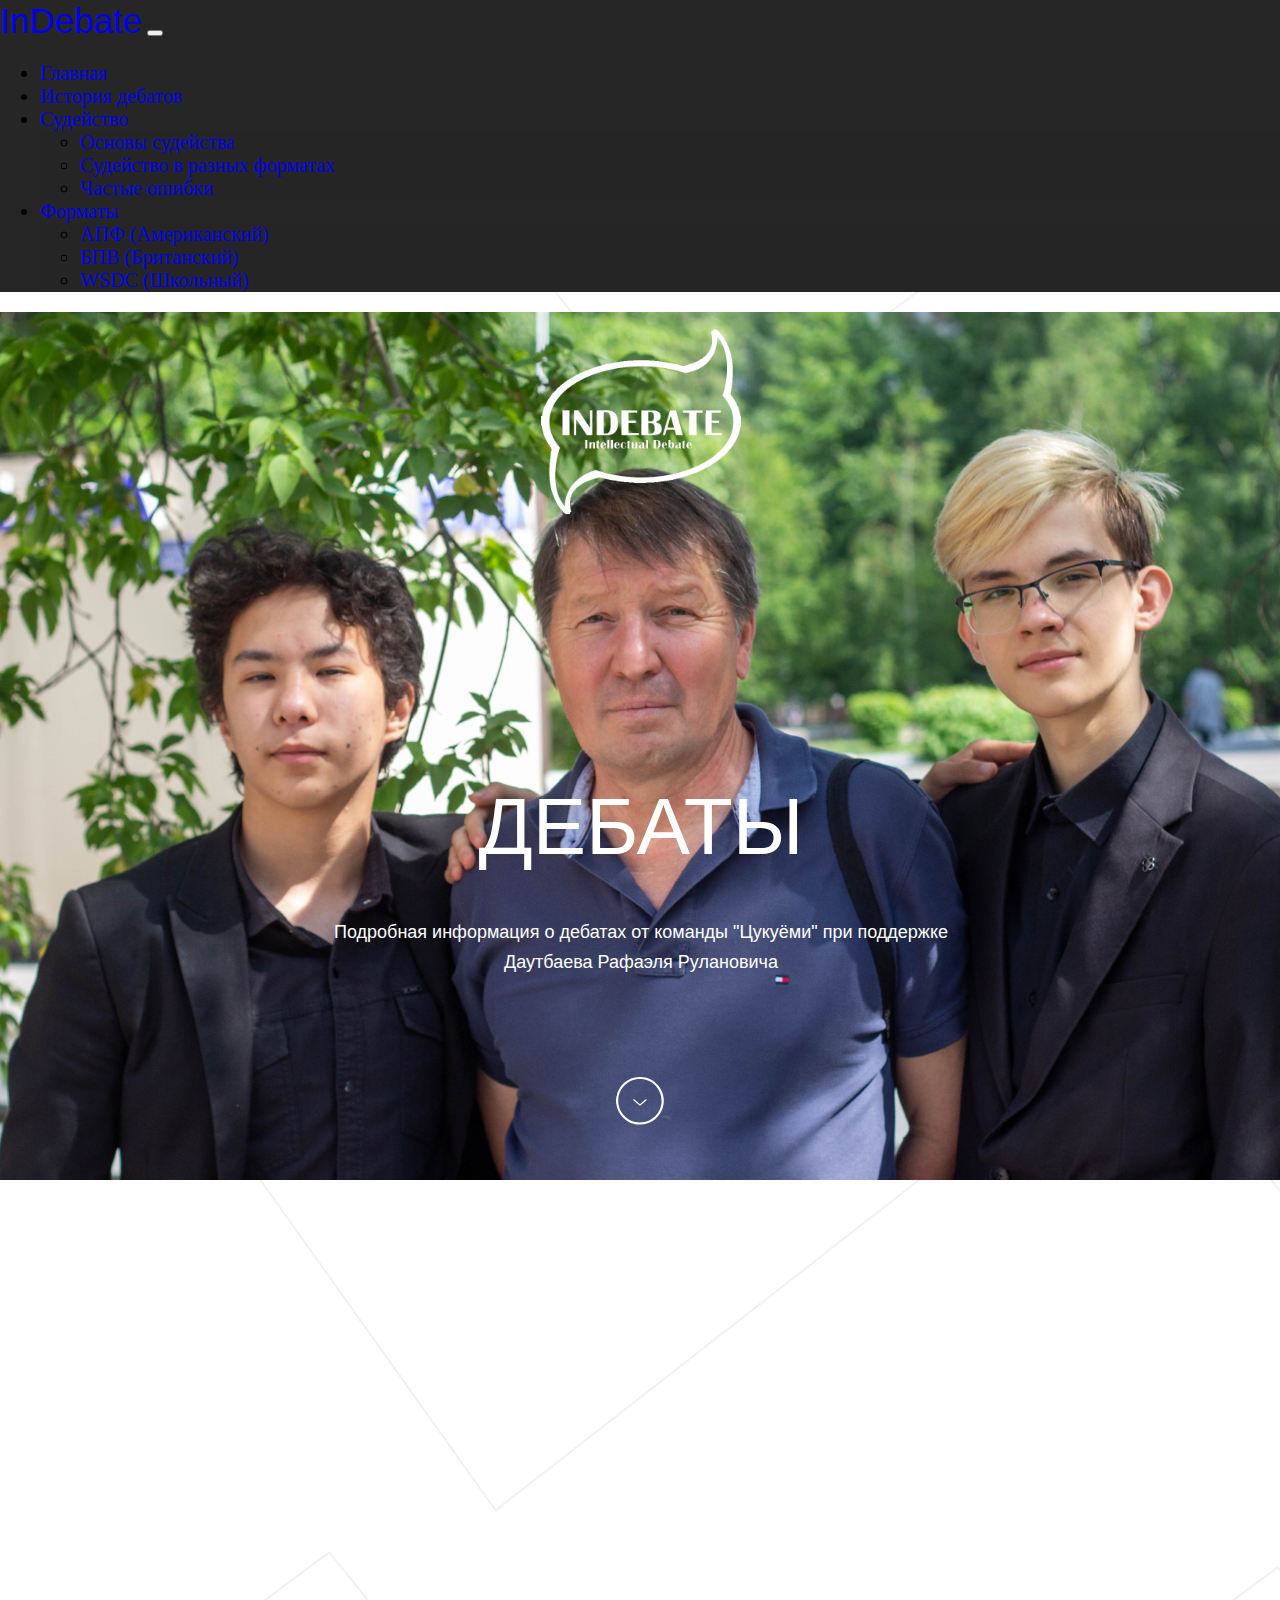
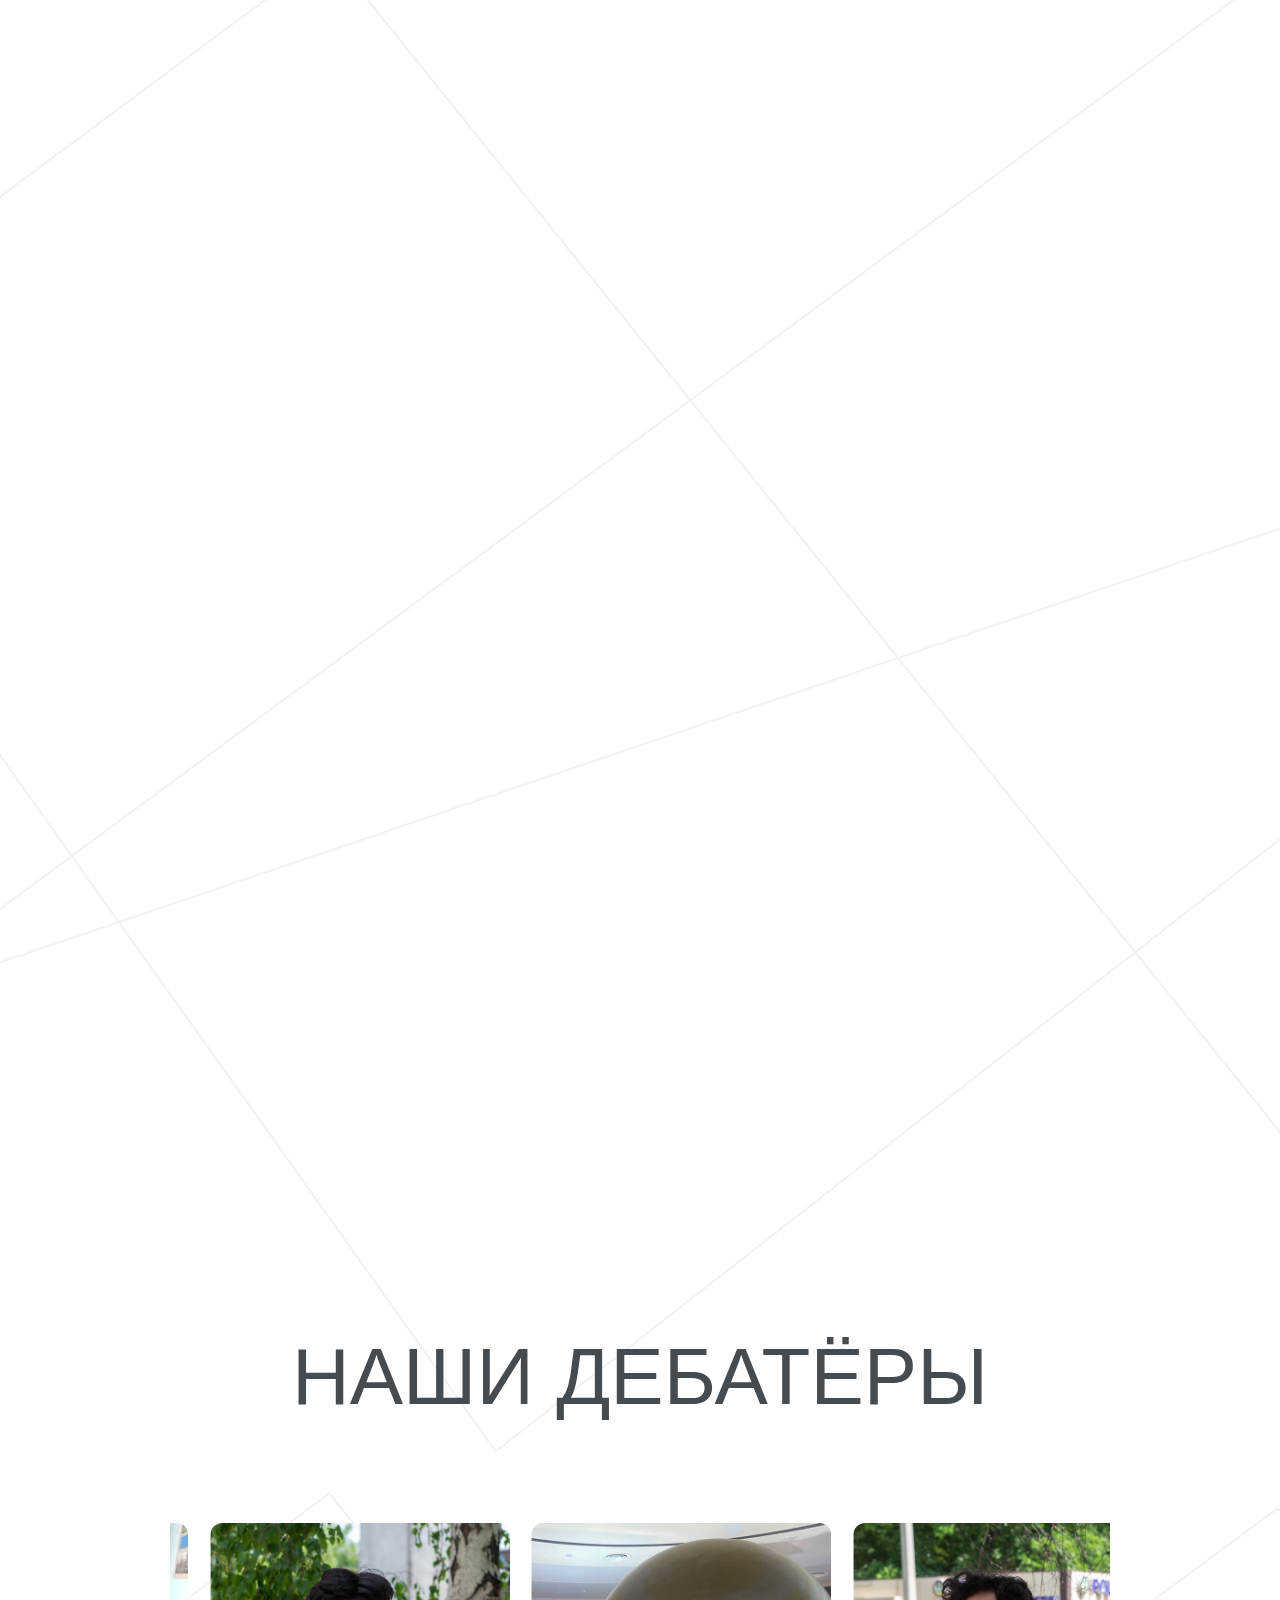
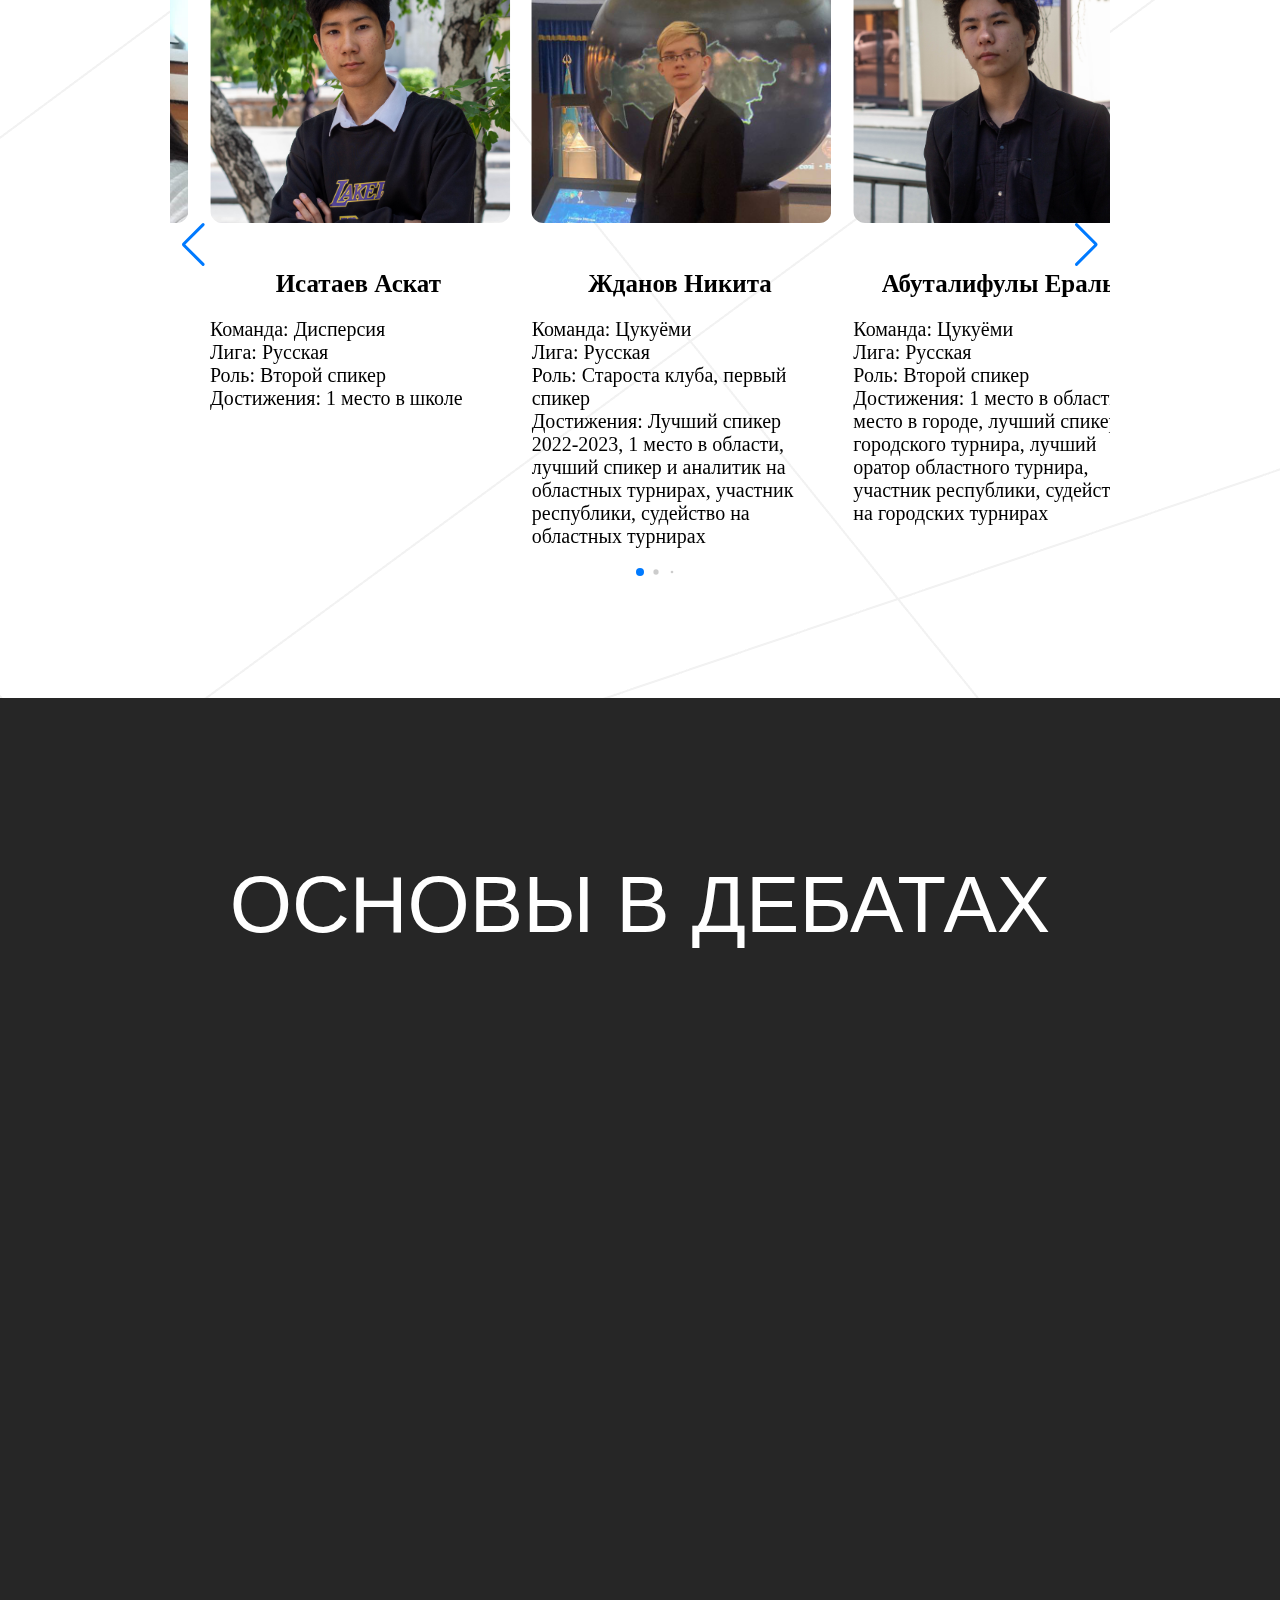
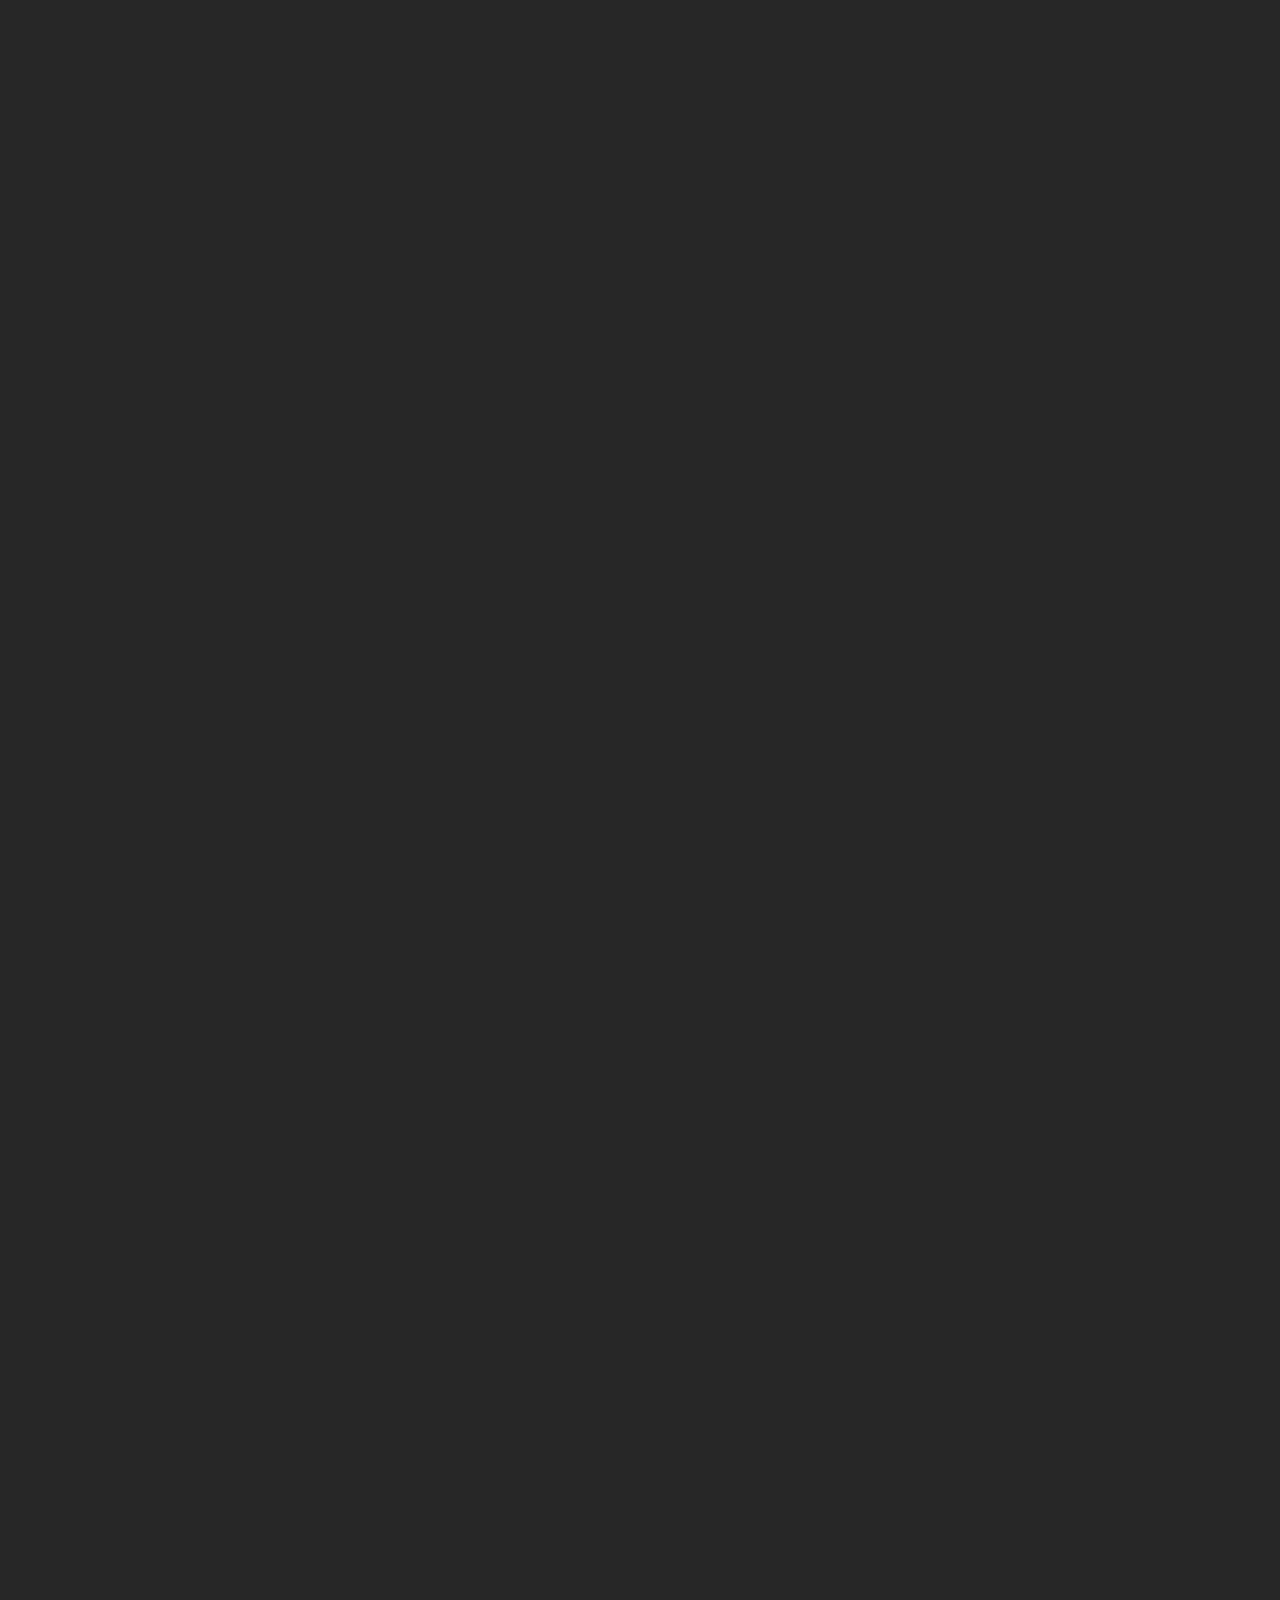
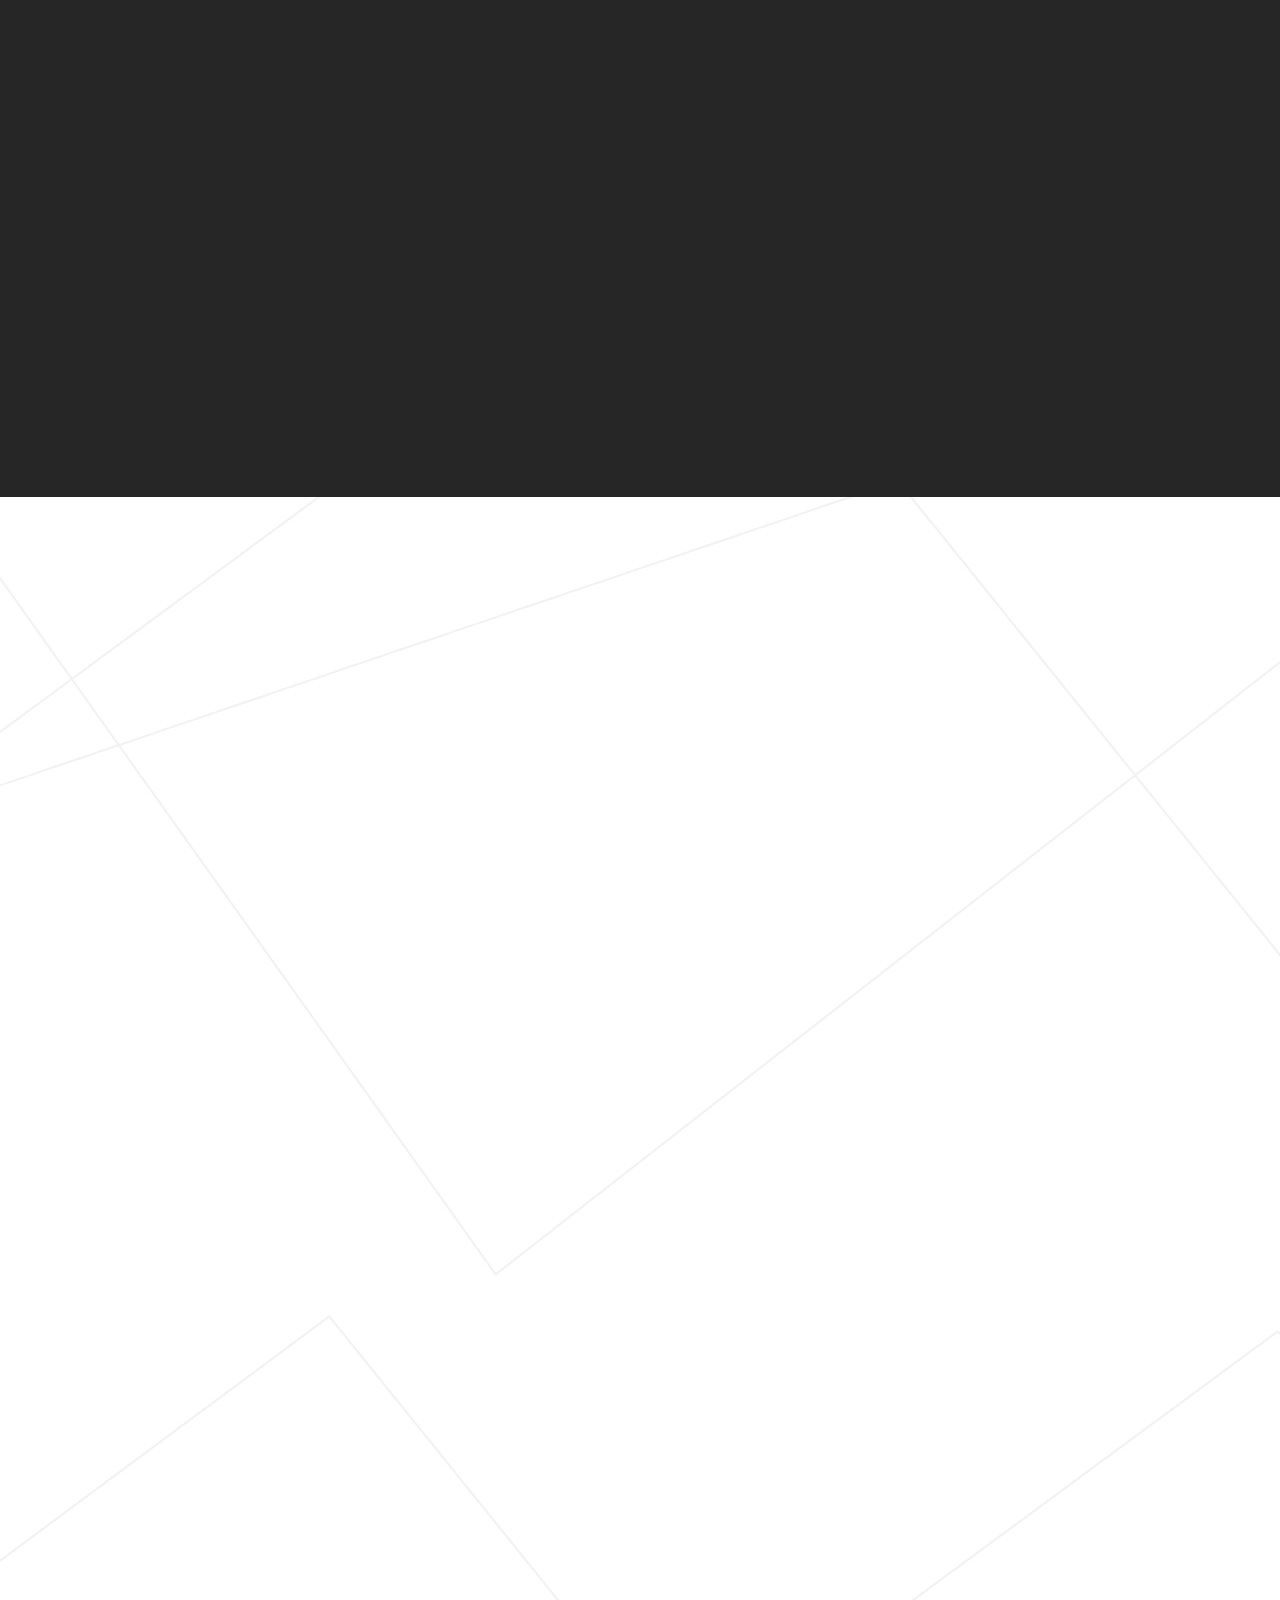
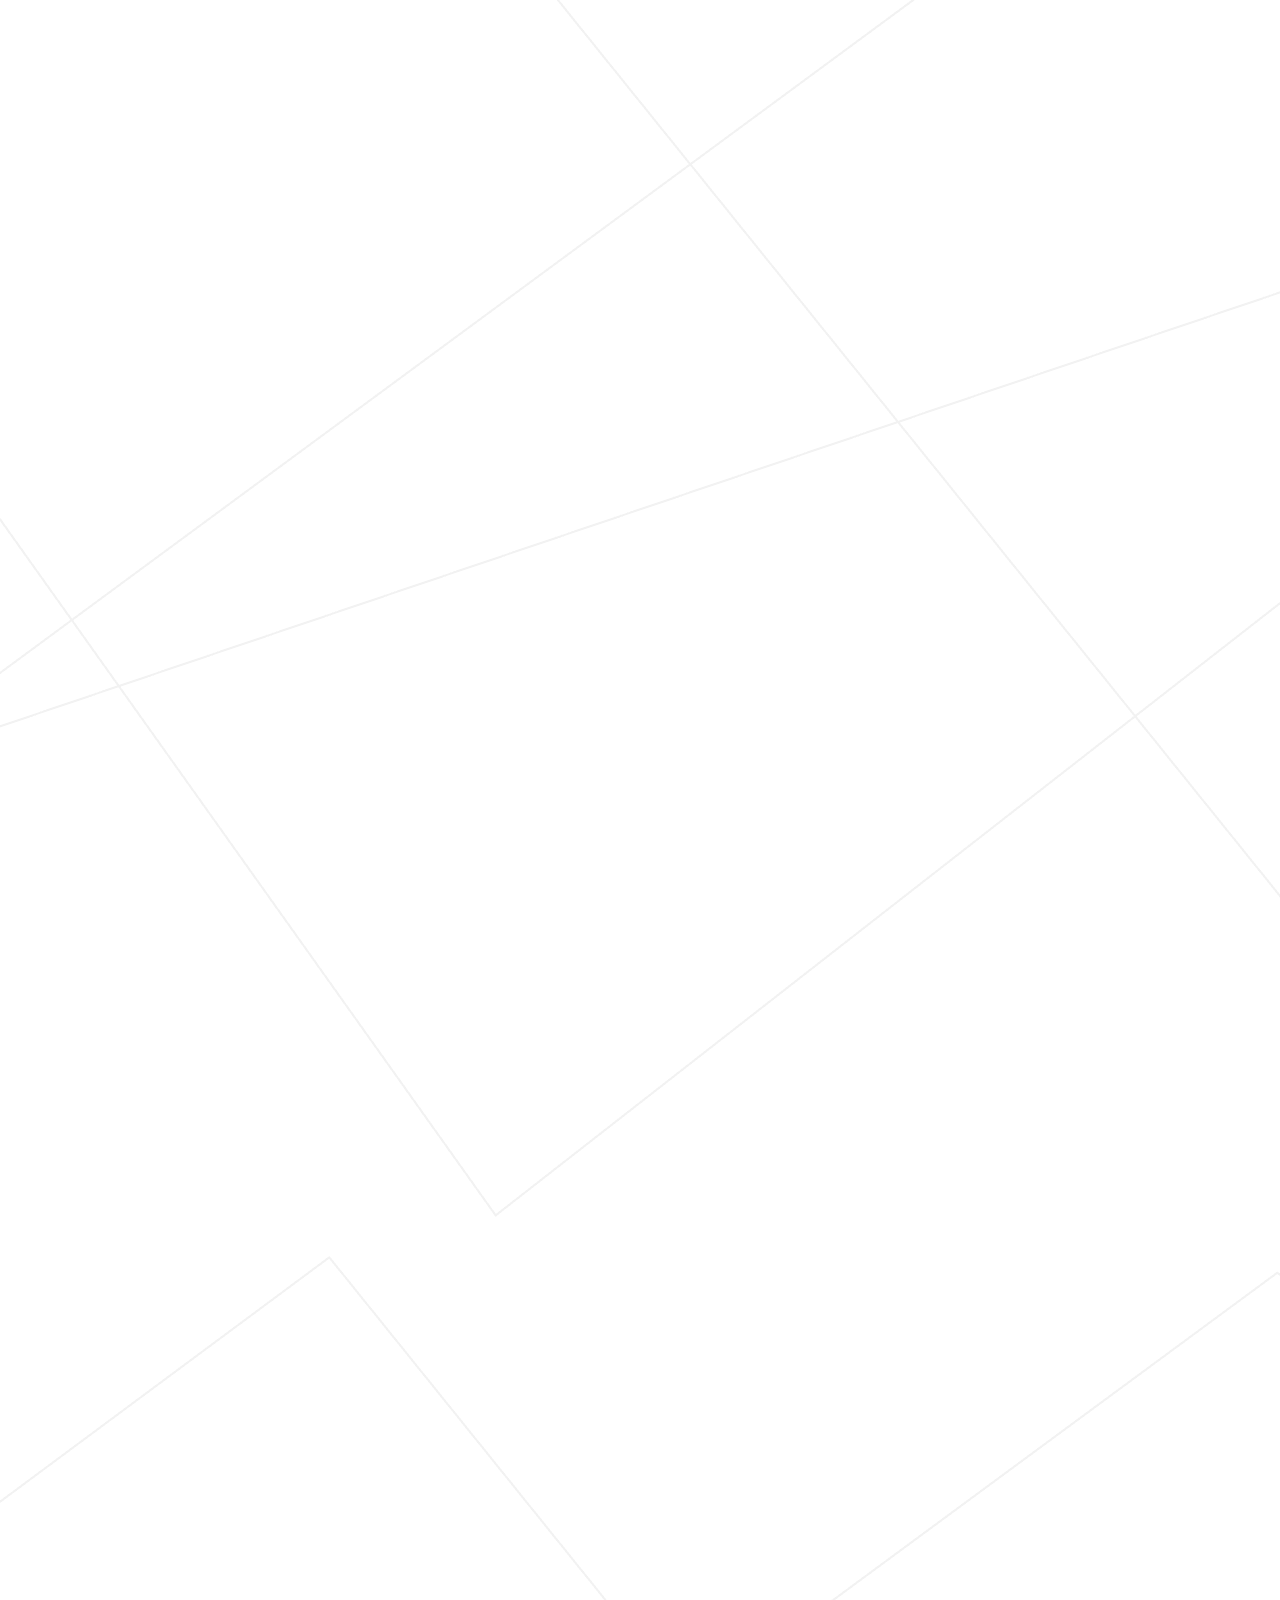
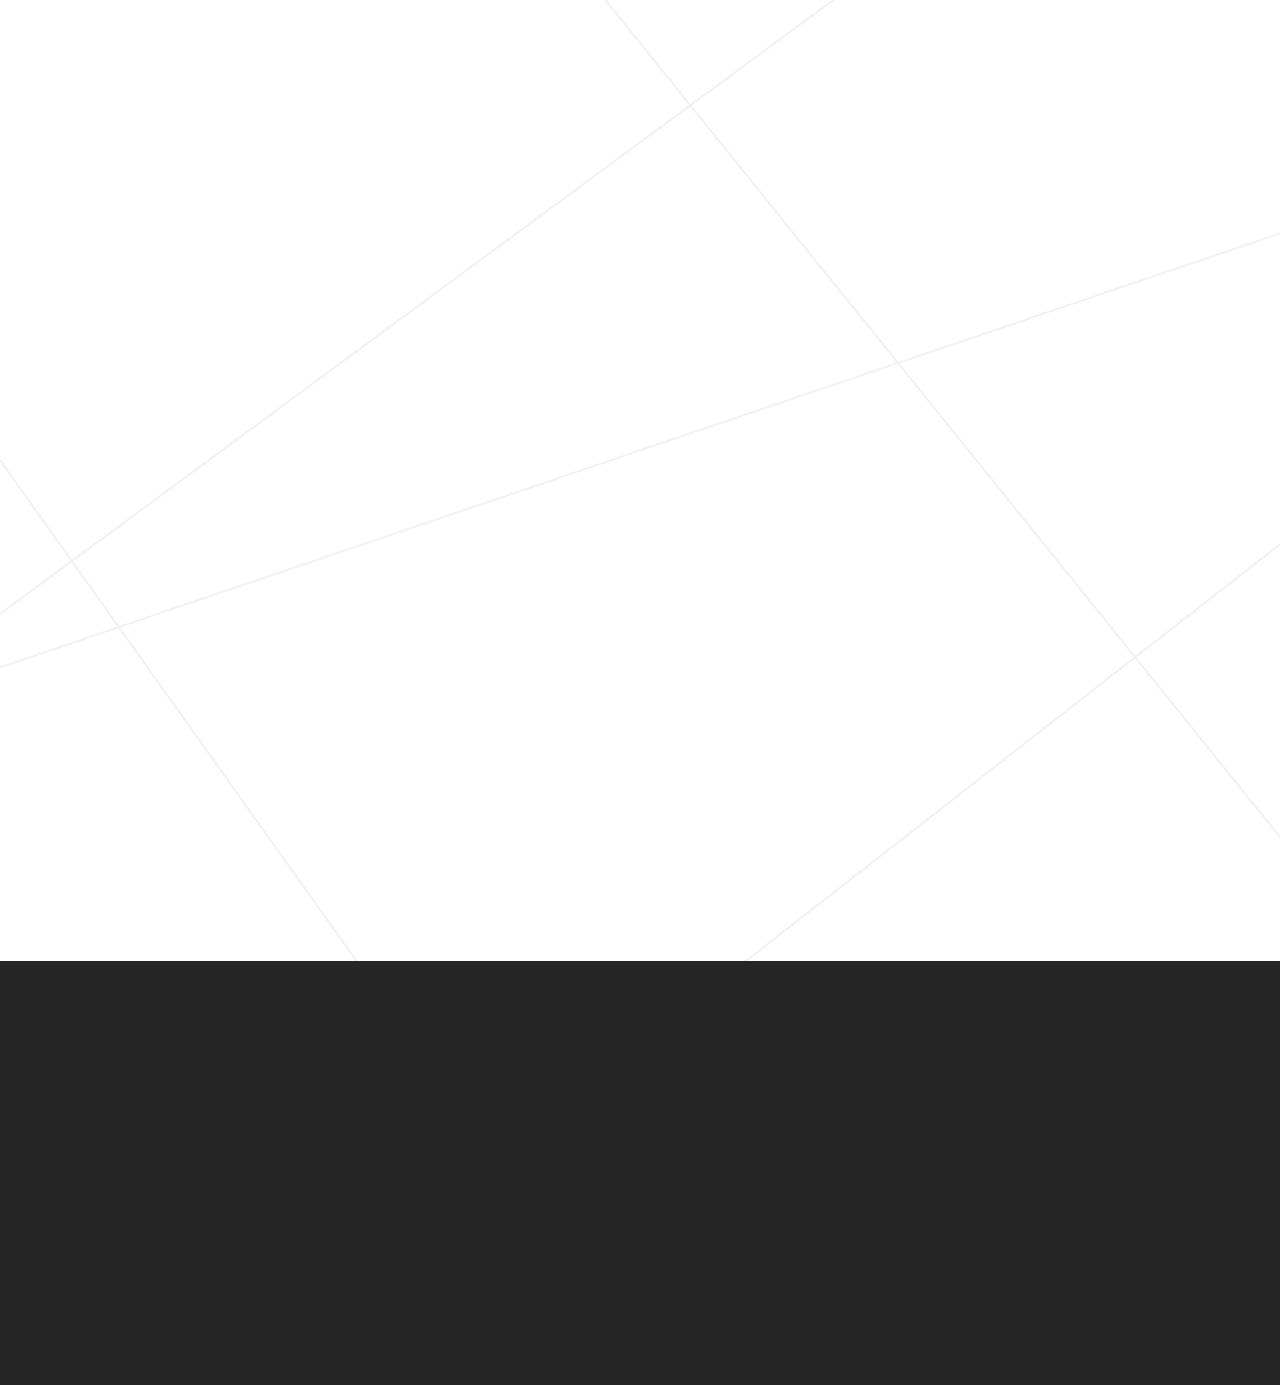
==== commit c44843a0: "29.05.23 (3)" ====
--- a/index.html
+++ b/index.html
@@ -297,11 +297,9 @@
           <div class="row">
             <div class="col gen-deb-item">
               <a href="/General-info/agrumantation.html">
-<<<<<<< Updated upstream
+
                 <figure class="image-container"><img src="/static/images/gendeb/Argumentation.png" /></figure>
-=======
-                <figure class="image-container"><img src="/static/images/gendeb/arg.png" /></figure>
->>>>>>> Stashed changes
+
                 <h2 class="heading h-02">Аргументация</h2>
                 <p class="copy-03">Основы</p>
               </a>
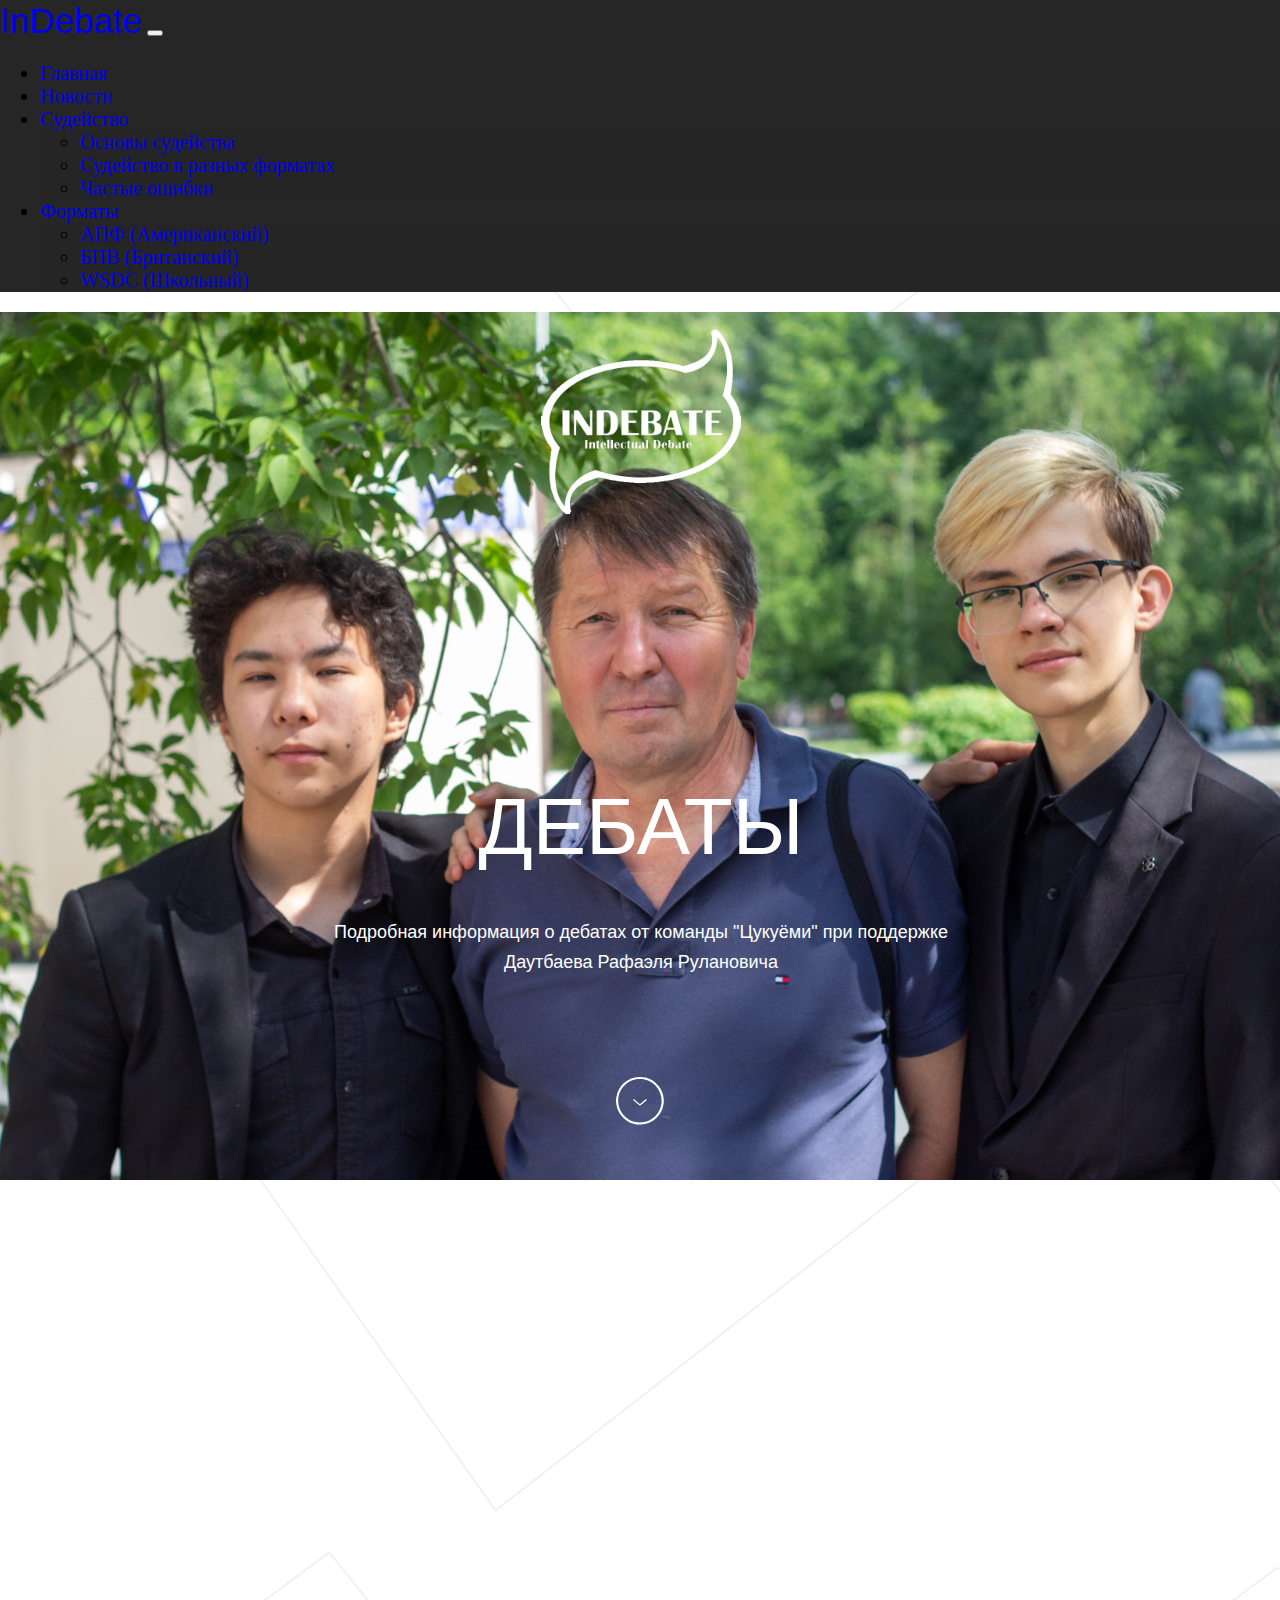
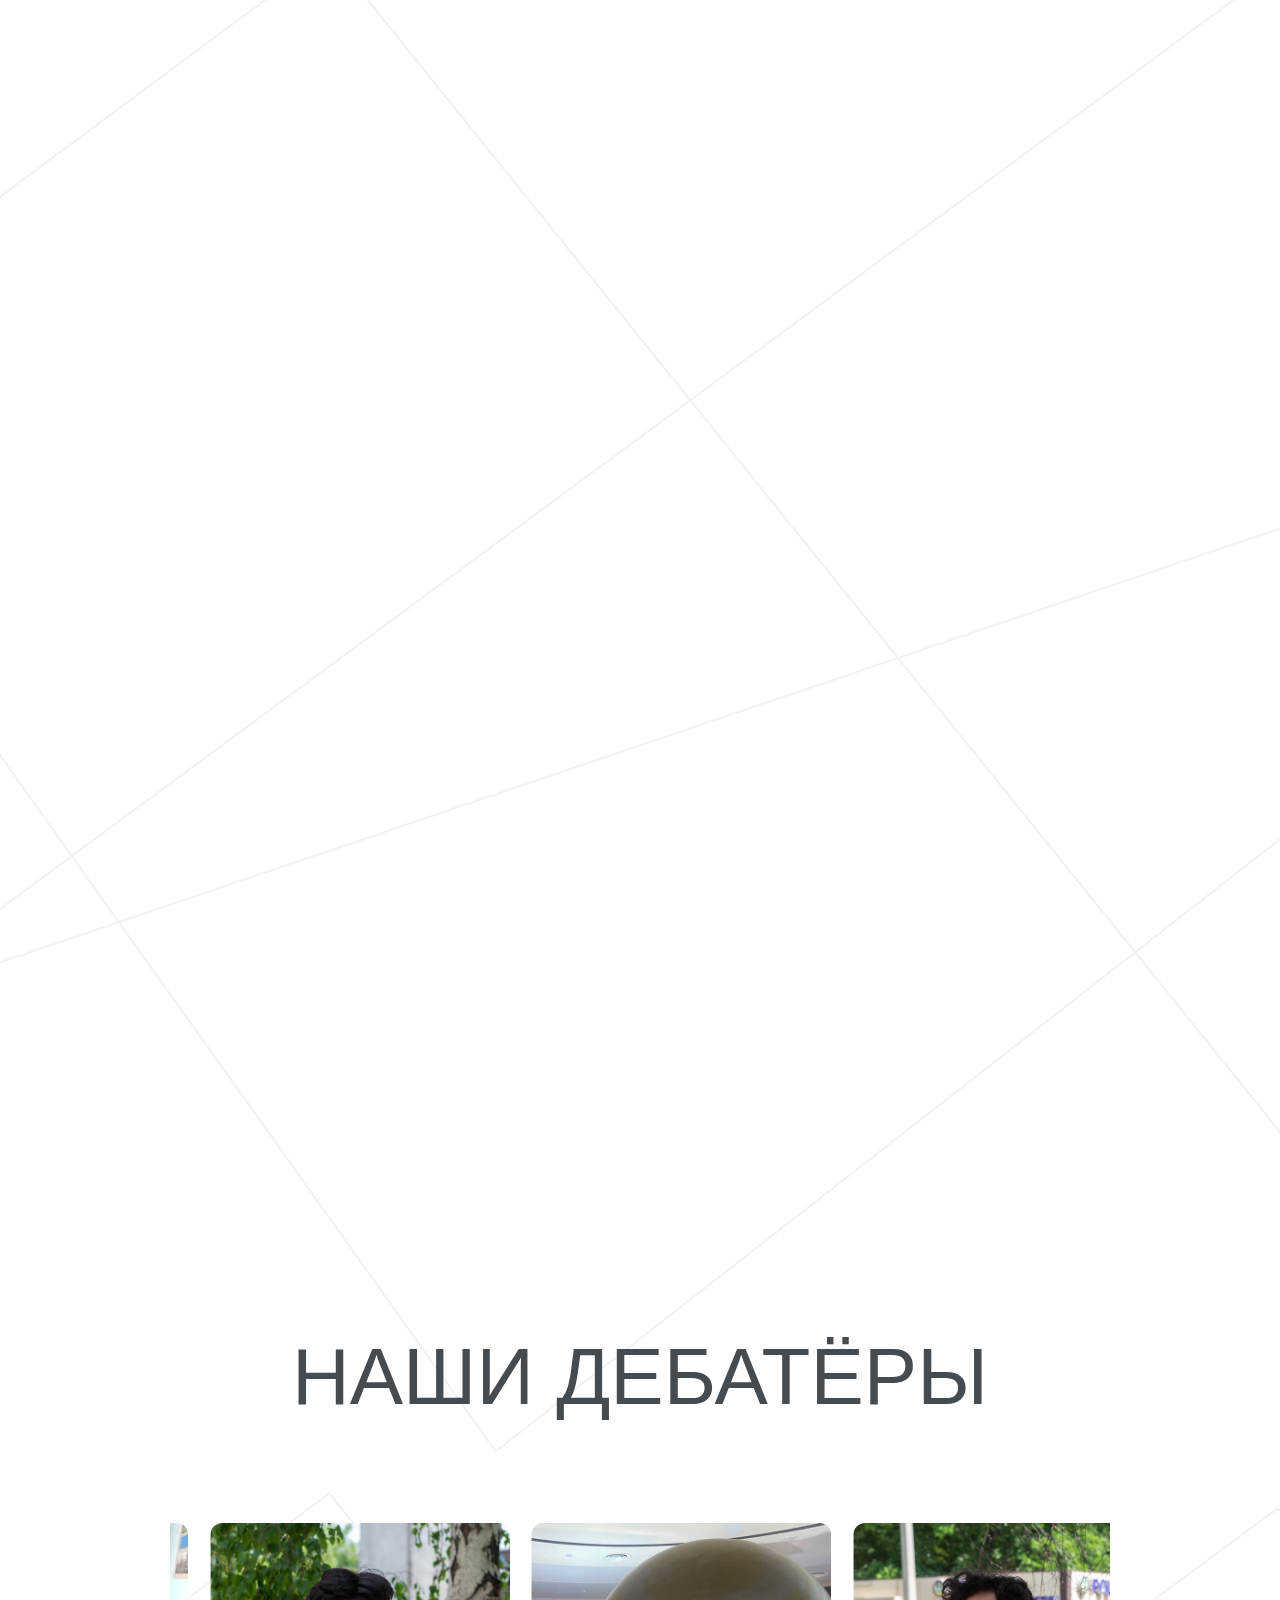
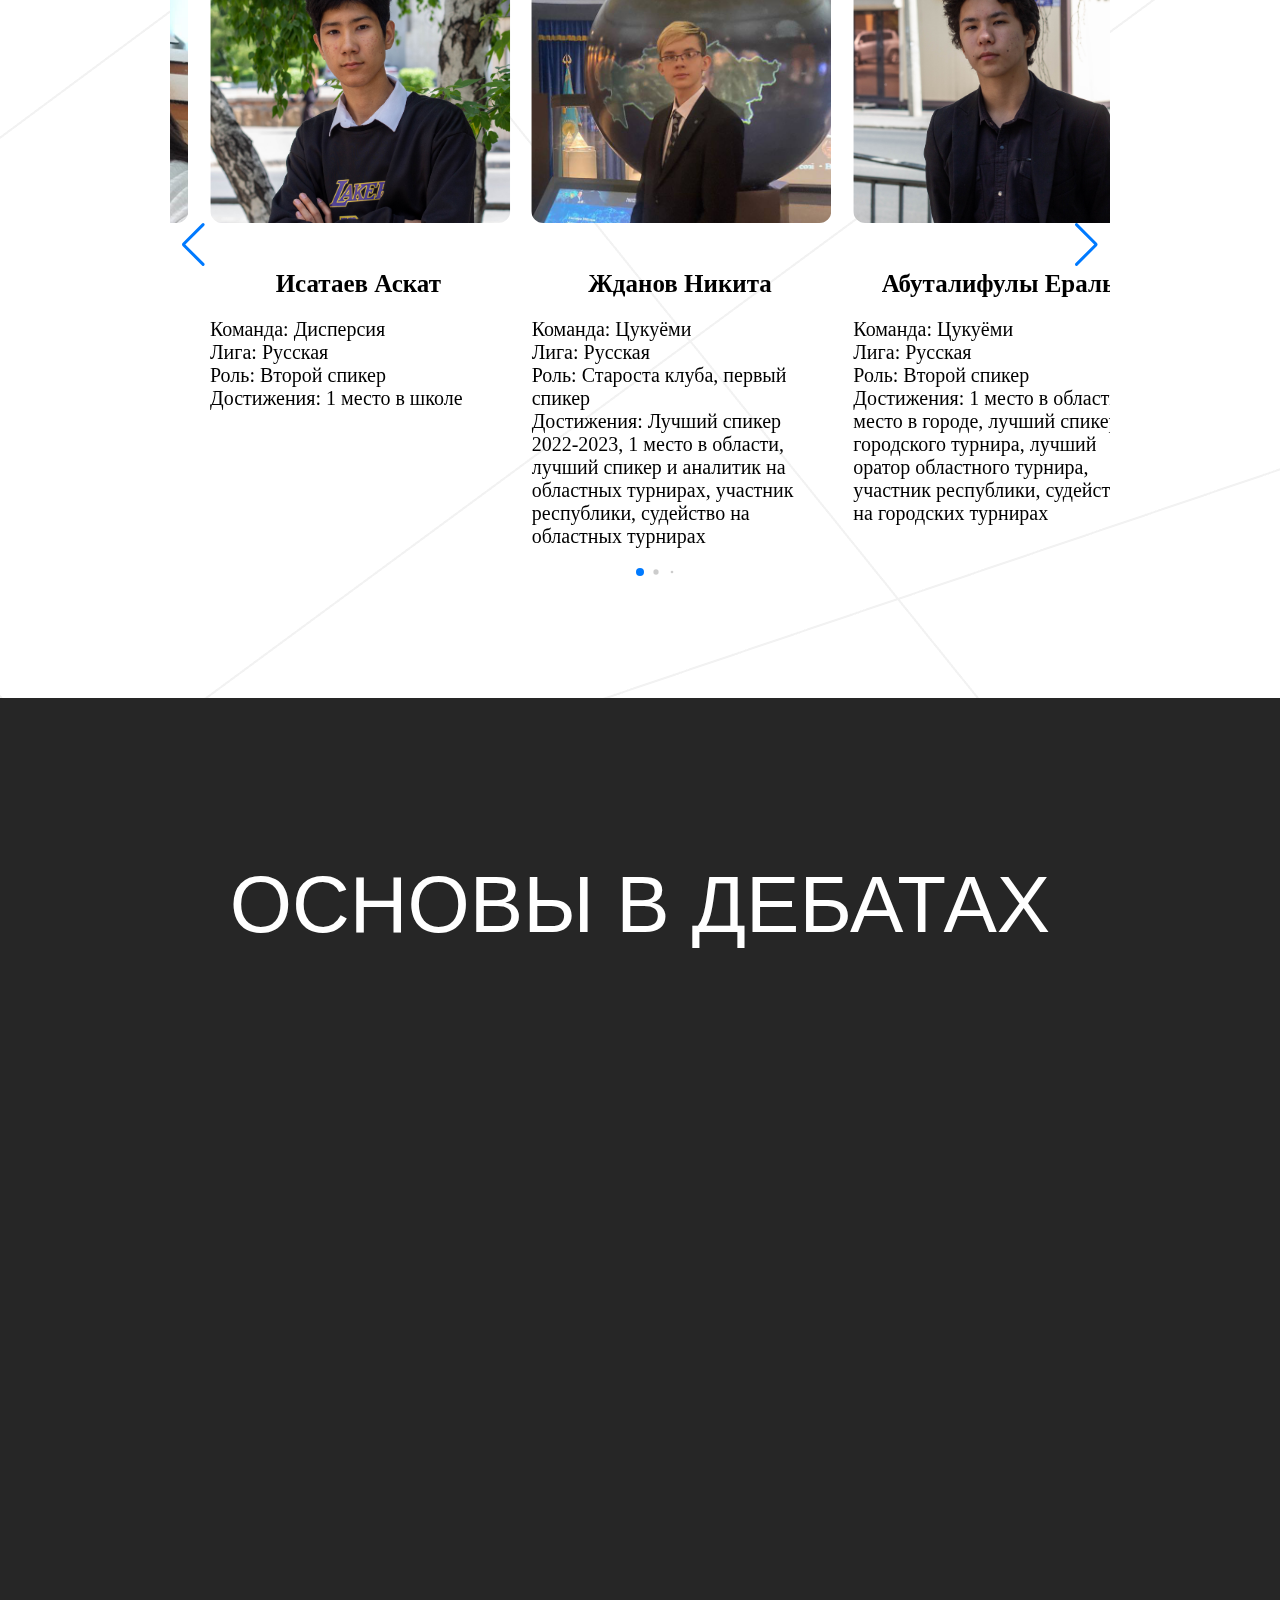
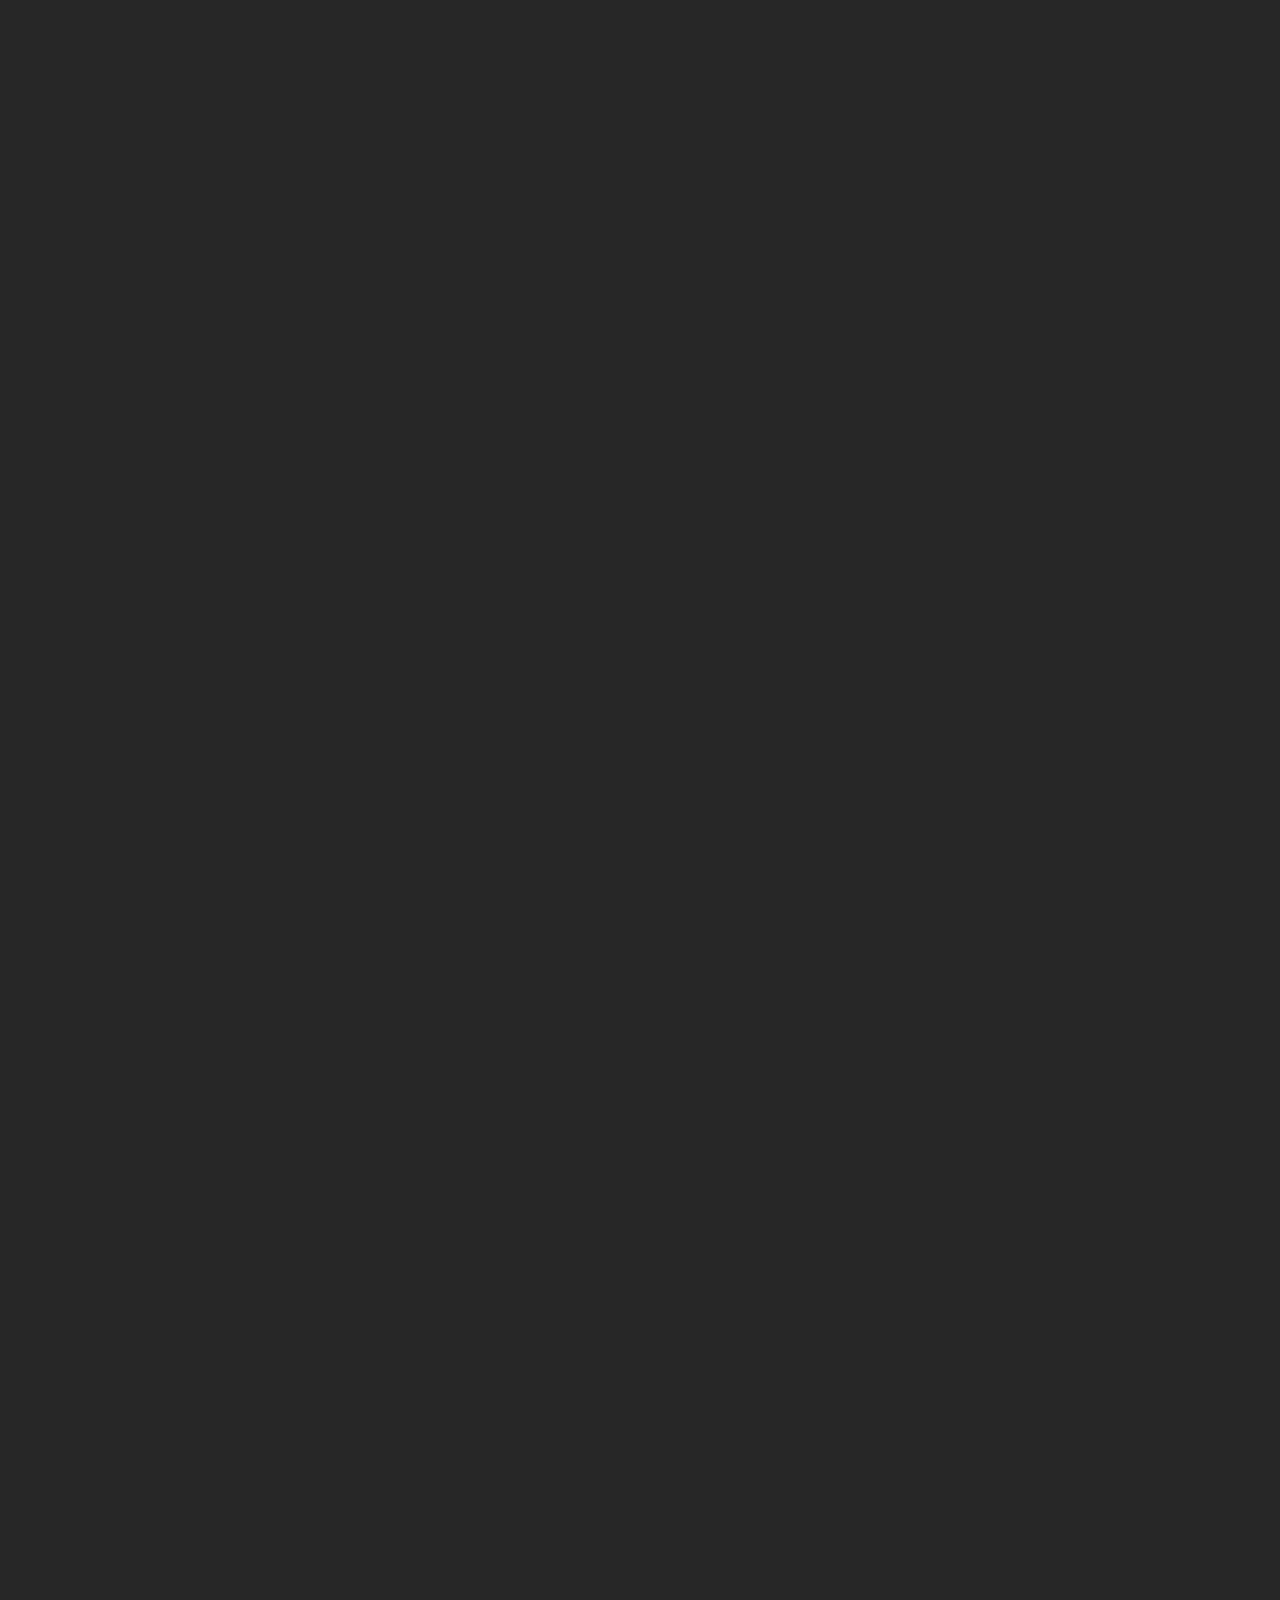
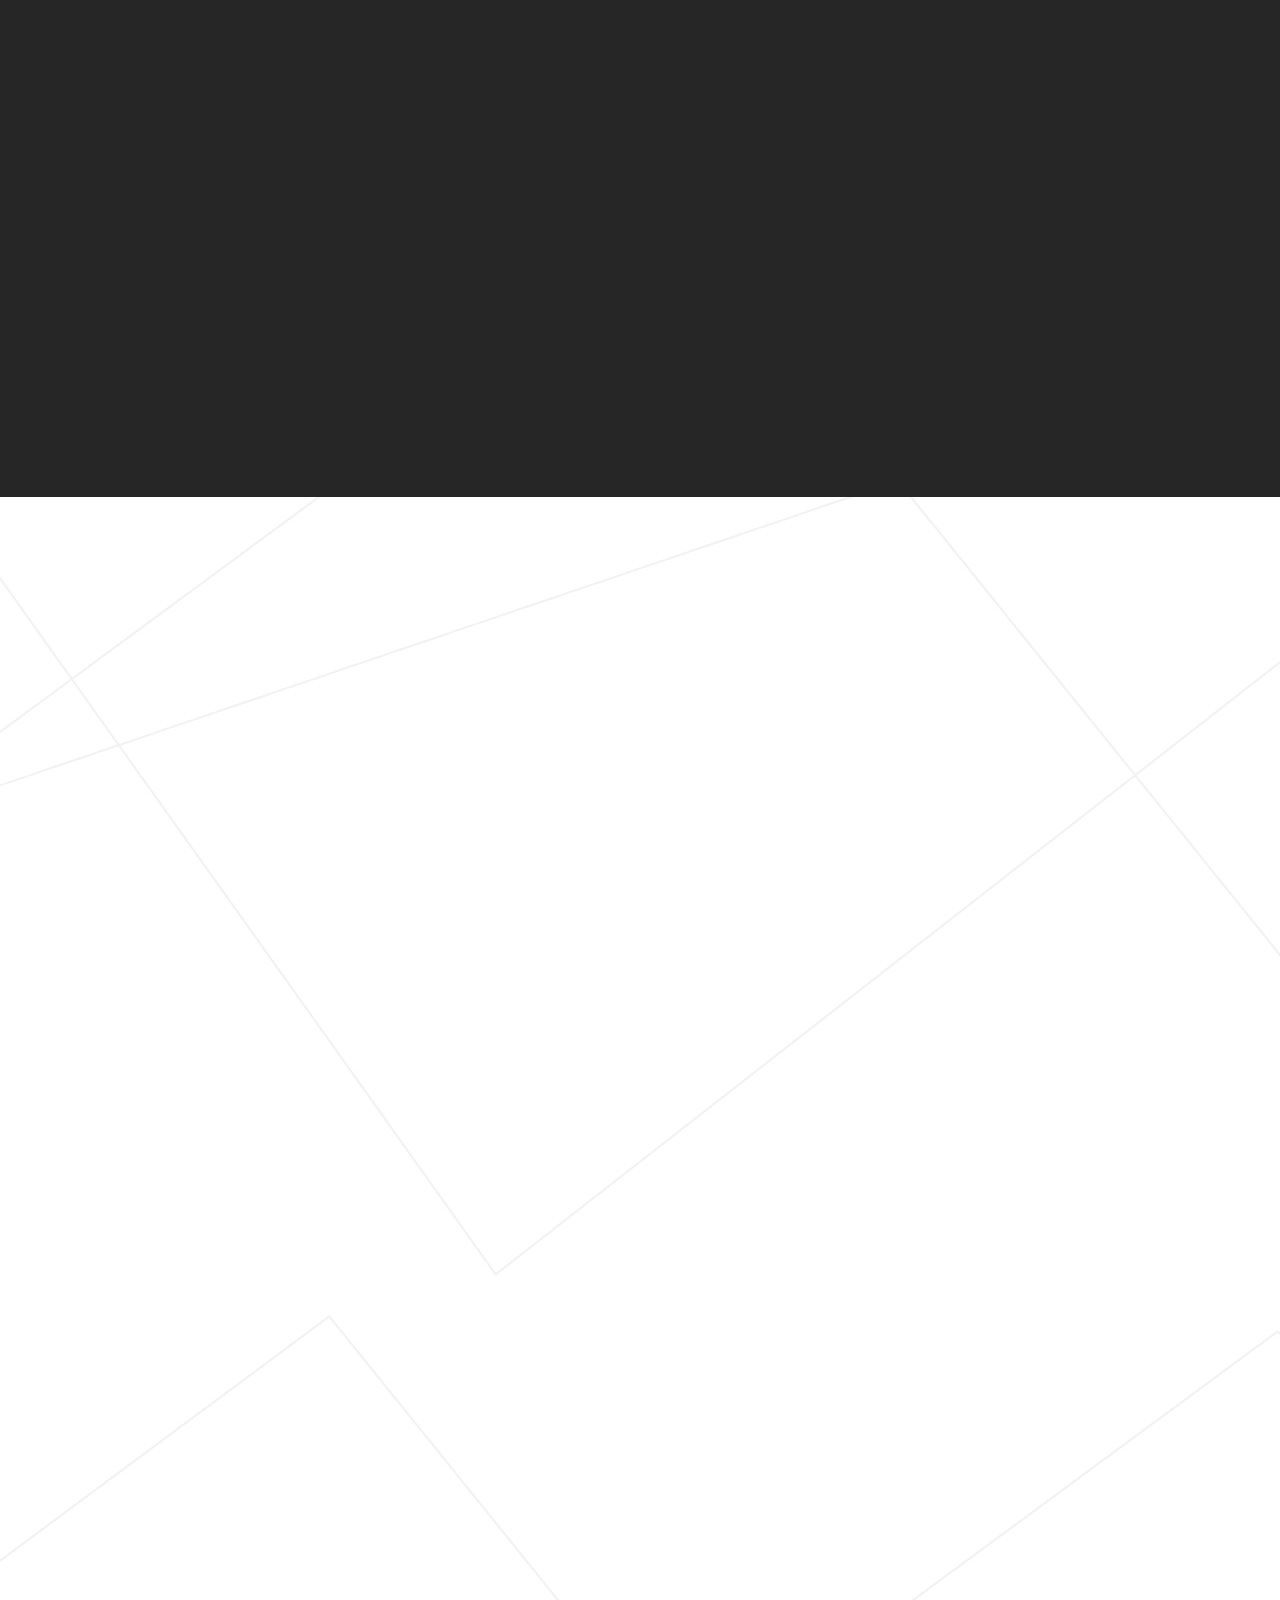
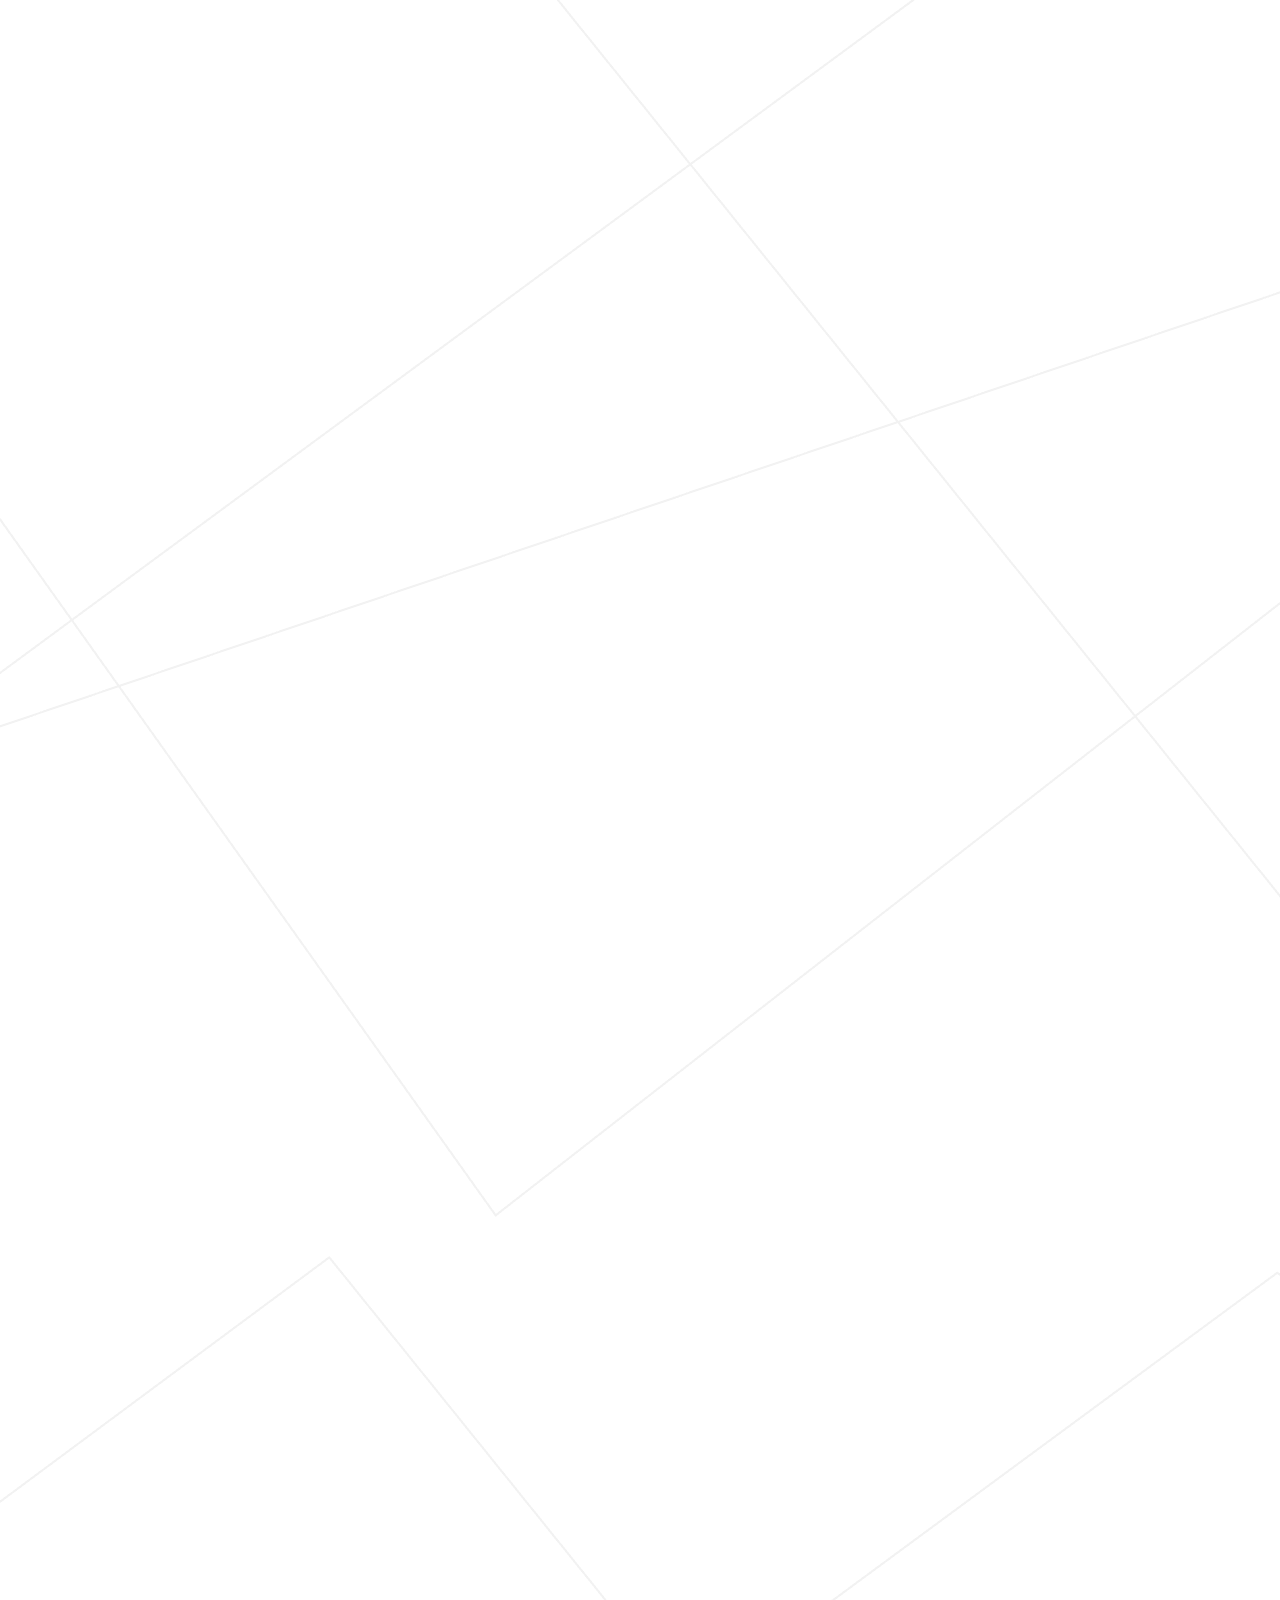
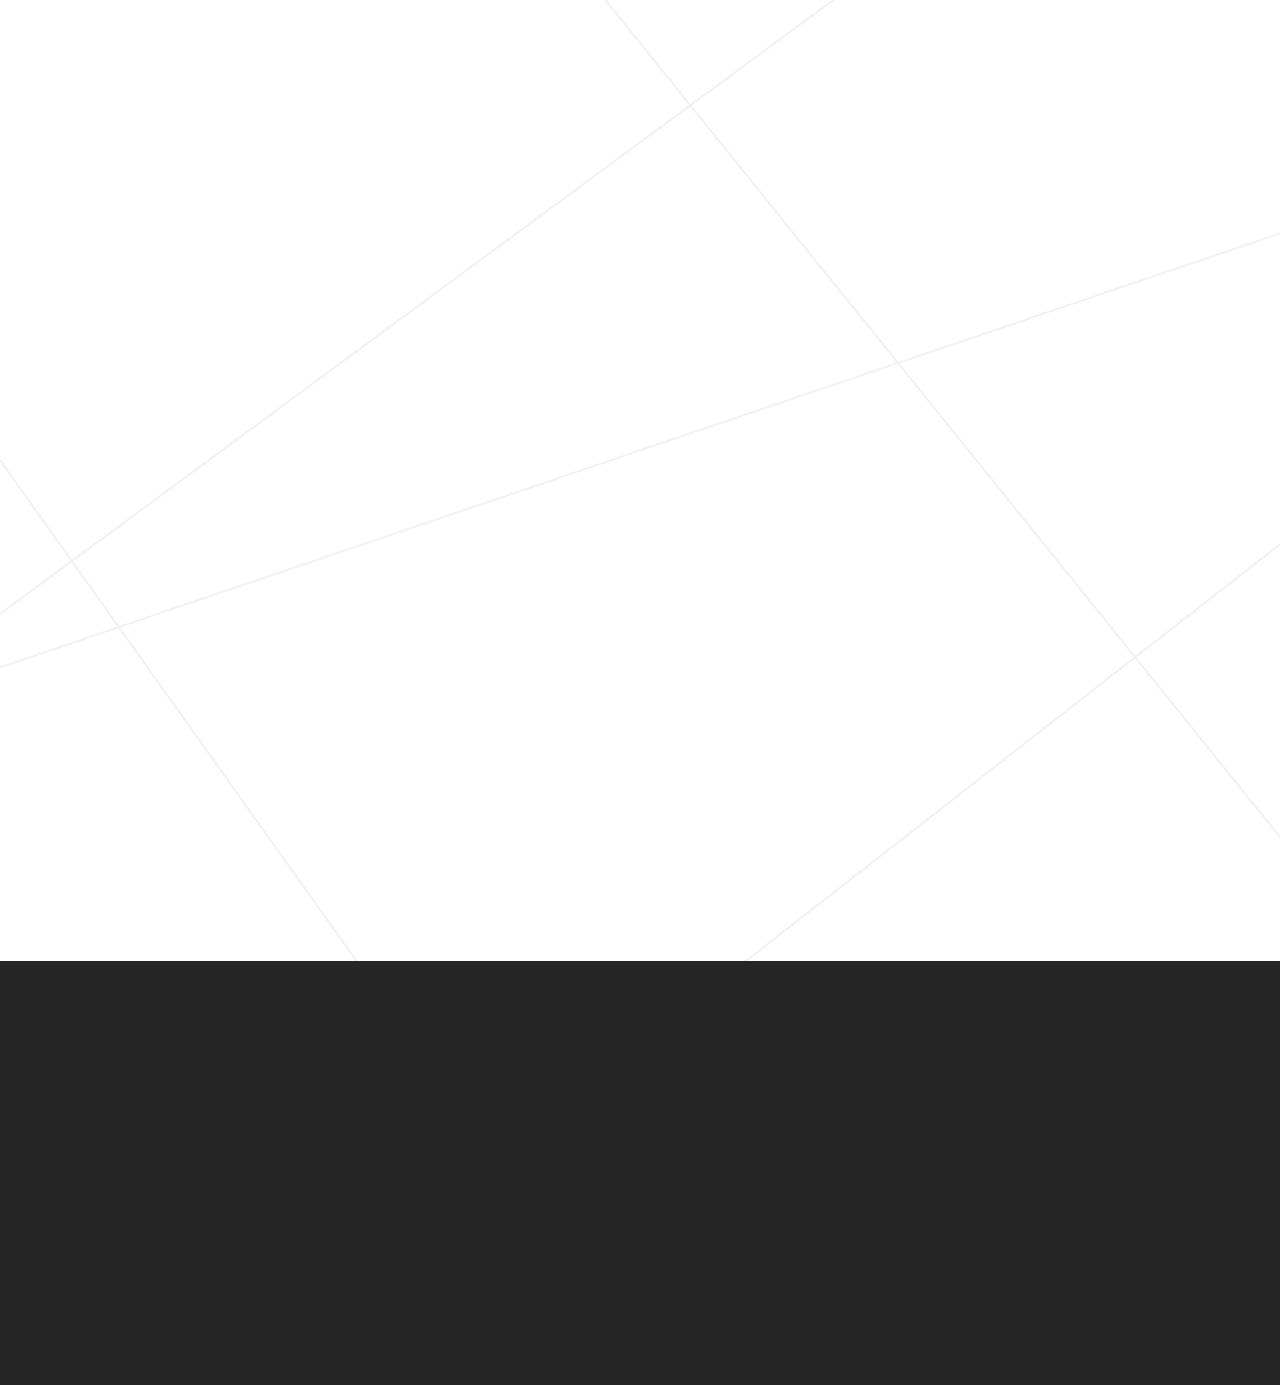
==== commit e5b206d0: "11.07.23" ====
--- a/index.html
+++ b/index.html
@@ -34,7 +34,7 @@
               <a class="nav-link active main-nav" aria-current="page" href="/index.html">Главная</a>
             </li>
             <li class="nav-item">
-              <a class="nav-link" href="#">История дебатов</a>
+              <a class="nav-link" href="#">Новости</a>
             </li>
             <li class="nav-item dropdown">
               <a class="nav-link dropdown-toggle" href="#" role="button" data-bs-toggle="dropdown"
@@ -171,10 +171,9 @@
           <h2 class="heading h-01">Наши дебатёры</h2>
           <div class="card-deb-cont swiper mySwiper">
             <div class="card-deb-content swiper-wrapper">
-              <div class="card-deb swiper-slide" style="width: 300px;">
-                <div class="debater">
-                  <img class="deb-img" src="/static/images/debaters/Zhdanov-Nikita.jpg" class="card-img-top"
-                    width="300px" height="300px" alt="...">
+              <div class="card-deb swiper-slide">
+                <div class="debater">
+                  <img class="deb-img" src="/static/images/debaters/Zhdanov-Nikita.jpg" class="card-img-top" alt="...">
                   <div class="card-body">
                     <h5 class="card-title nikita">Жданов Никита</h5>
                     <p class="card-text">Команда: Цукуёми <br>
@@ -187,8 +186,7 @@
               </div>
               <div class="card-deb swiper-slide" style="width: 300px;">
                 <div class="debater">
-                  <img class="deb-img" src="/static/images/debaters/abutalifuly-eraly.jpg" class="card-img-top"
-                    width="300px" height="300px" alt="...">
+                  <img class="deb-img" src="/static/images/debaters/abutalifuly-eraly.jpg" class="card-img-top" alt="...">
                   <div class="card-body">
                     <h5 class="card-title eraly">Абуталифулы Ералы</h5>
                     <p class="card-text">Команда: Цукуёми <br>
@@ -201,8 +199,7 @@
               </div>
               <div class="card-deb swiper-slide" style="width: 300px;">
                 <div class="debater">
-                  <img class="deb-img" src="/static/images/debaters/torebekova-alua.jpg" class="card-img-top"
-                    width="300px" height="300px" alt="...">
+                  <img class="deb-img" src="/static/images/debaters/torebekova-alua.jpg" class="card-img-top" alt="...">
                   <div class="card-body">
                     <h5 class="card-title alua">Торебекова Алуа</h5>
                     <p class="card-text">Команда: Либерти <br>
@@ -212,10 +209,9 @@
                   </div>
                 </div>
               </div>
-              <div class="card-deb swiper-slide" style="width: 200px;">
-                <div class="debater">
-                  <img class="deb-img" src="/static/images/debaters/nurtazina-azhar.jpg" class="card-img-top"
-                    width="300px" height="300px" alt="...">
+              <div class="card-deb swiper-slide" style="width: 300px;">
+                <div class="debater">
+                  <img class="deb-img" src="/static/images/debaters/nurtazina-azhar.jpg" class="card-img-top" alt="...">
                   <div class="card-body">
                     <h5 class="card-title azhar">Нуртазина Ажар</h5>
                     <p class="card-text">Команда: Либерти <br>
@@ -228,8 +224,7 @@
 
               <div class="card-deb swiper-slide" style="width: 300px;">
                 <div class="debater">
-                  <img class="deb-img" src="/static/images/debaters/daulet-aizere.jpg" class="card-img-top"
-                    width="300px" height="300px" alt="...">
+                  <img class="deb-img" src="/static/images/debaters/daulet-aizere.jpg" class="card-img-top" alt="...">
                   <div class="card-body">
                     <h5 class="card-title aizere">Даулет Айзере</h5>
                     <p class="card-text">Команда: Дисперсия <br>
@@ -241,8 +236,7 @@
               </div>
               <div class="card-deb swiper-slide" style="width: 300px;">
                 <div class="debater">
-                  <img class="deb-img" src="/static/images/debaters/isataev-askat.jpg" class="card-img-top"
-                    width="300px" height="300px" alt="...">
+                  <img class="deb-img" src="/static/images/debaters/isataev-askat.jpg" class="card-img-top" alt="...">
                   <div class="card-body">
                     <h5 class="card-title askat">Исатаев Аскат</h5>
                     <p class="card-text">Команда: Дисперсия <br>
--- a/style.css
+++ b/style.css
@@ -334,6 +334,10 @@
 .card-deb img {
   border-radius: 12px;
   object-fit: cover;
+}
+.deb-img {
+  width: 300px;
+  height: 300px;
 }
 
 
@@ -586,8 +590,9 @@
   .debater {
     width: 75%;
   }
-  .card-deb img {
-    height: 73%;
+  .deb-img {
+    width: 250px;
+    height: 250px;
   }
 
   .gen-deb-zag {
